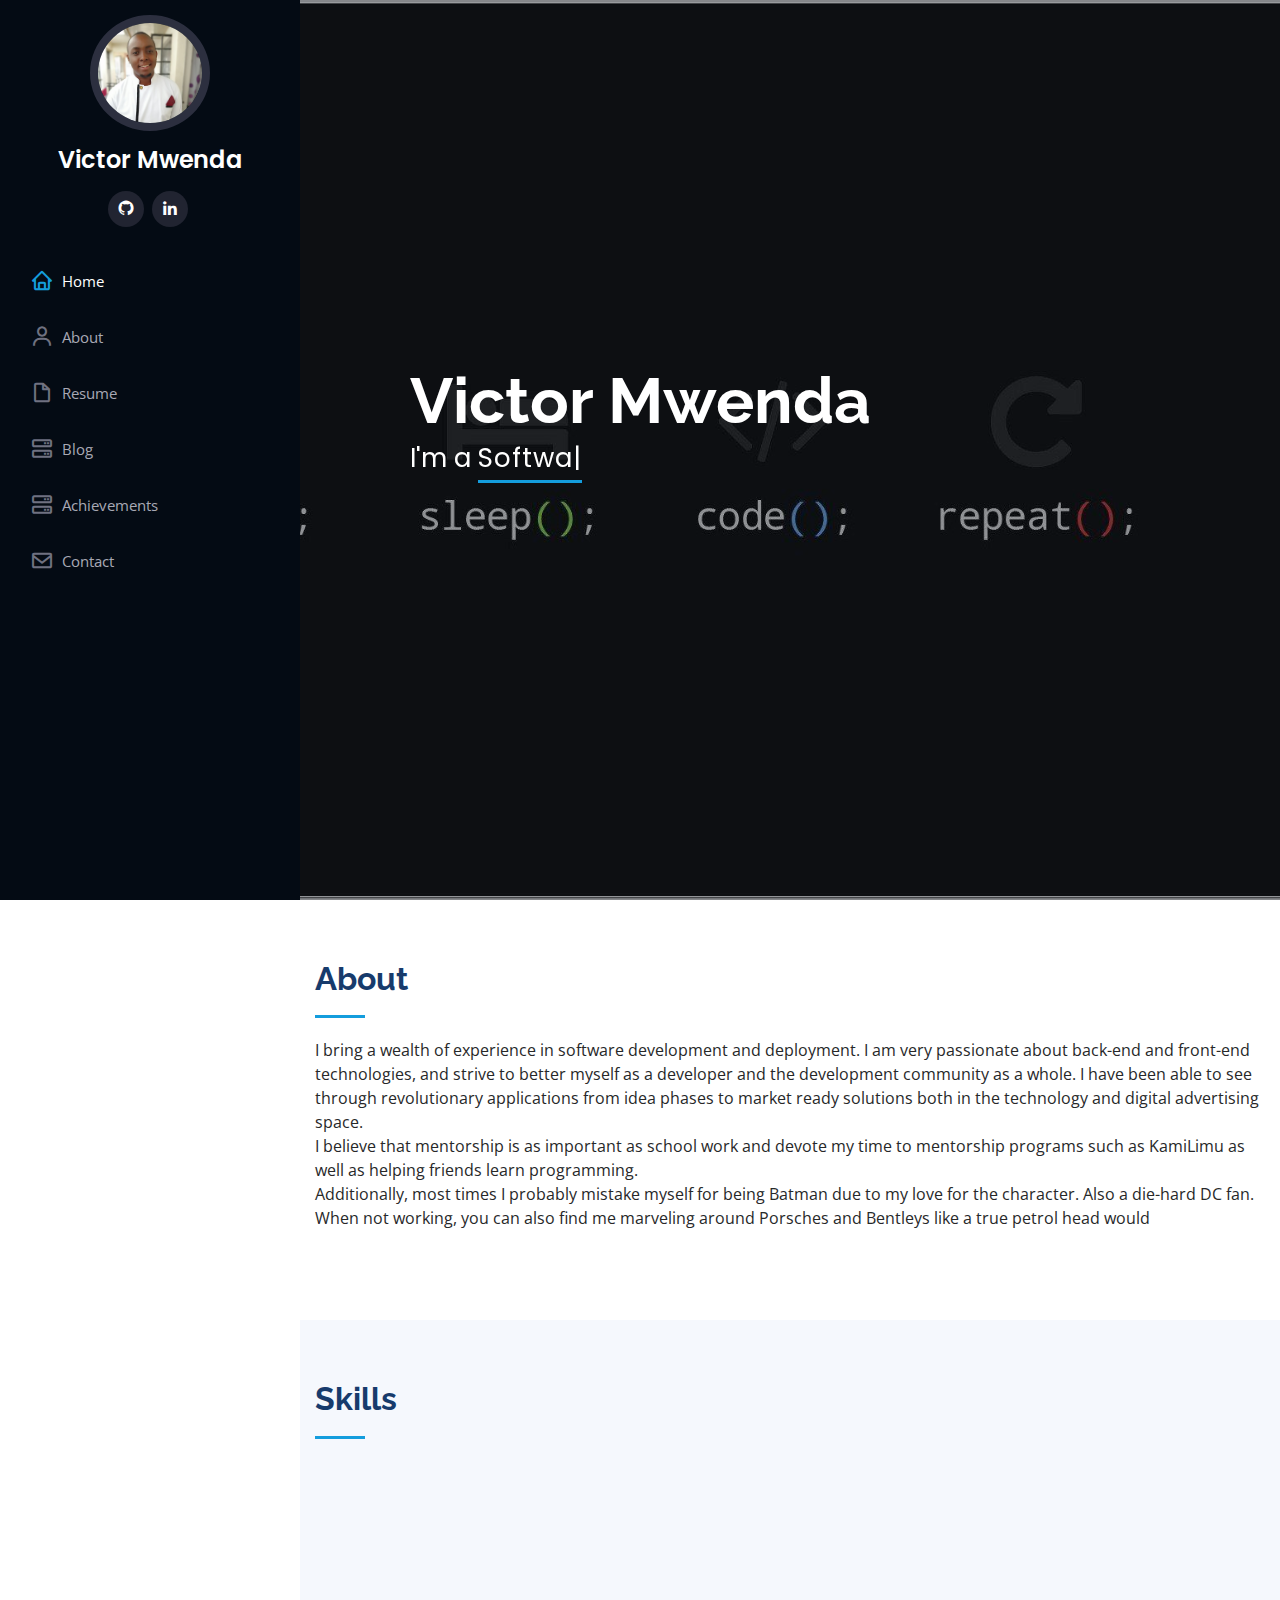
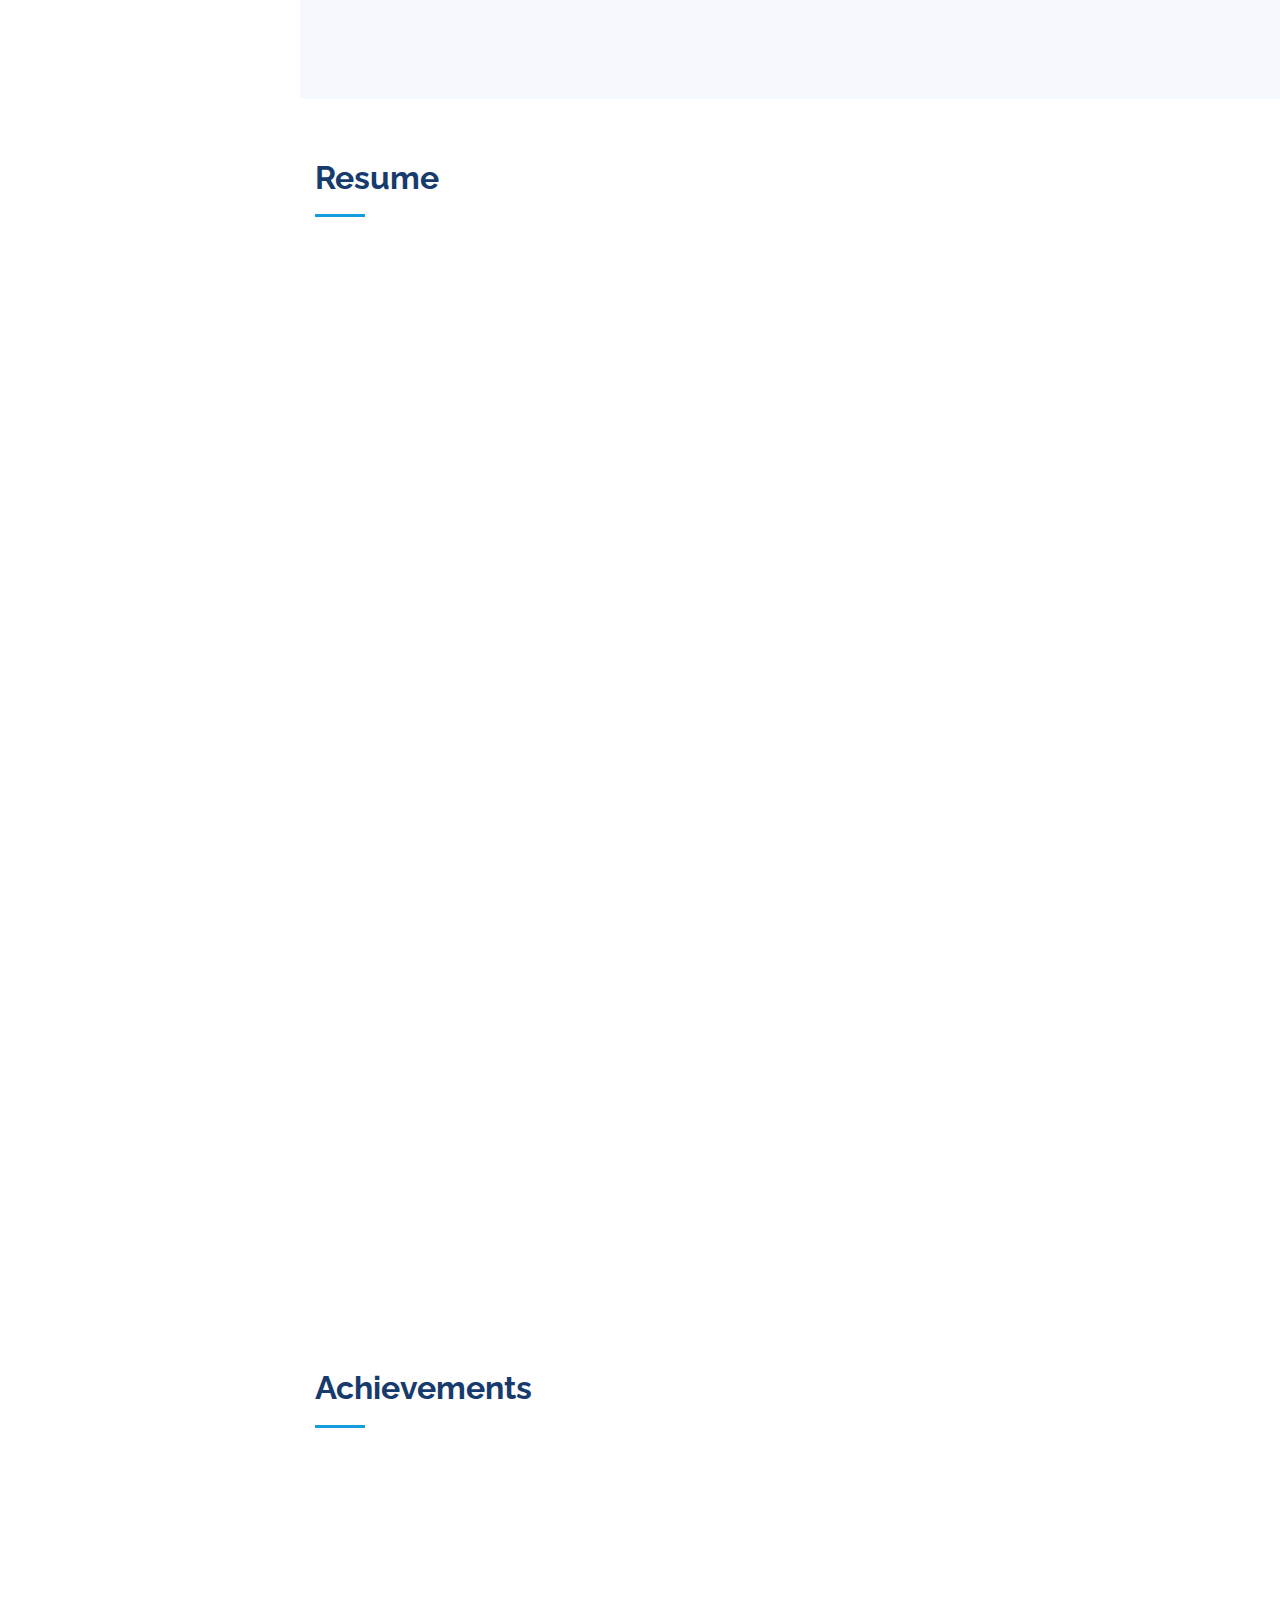
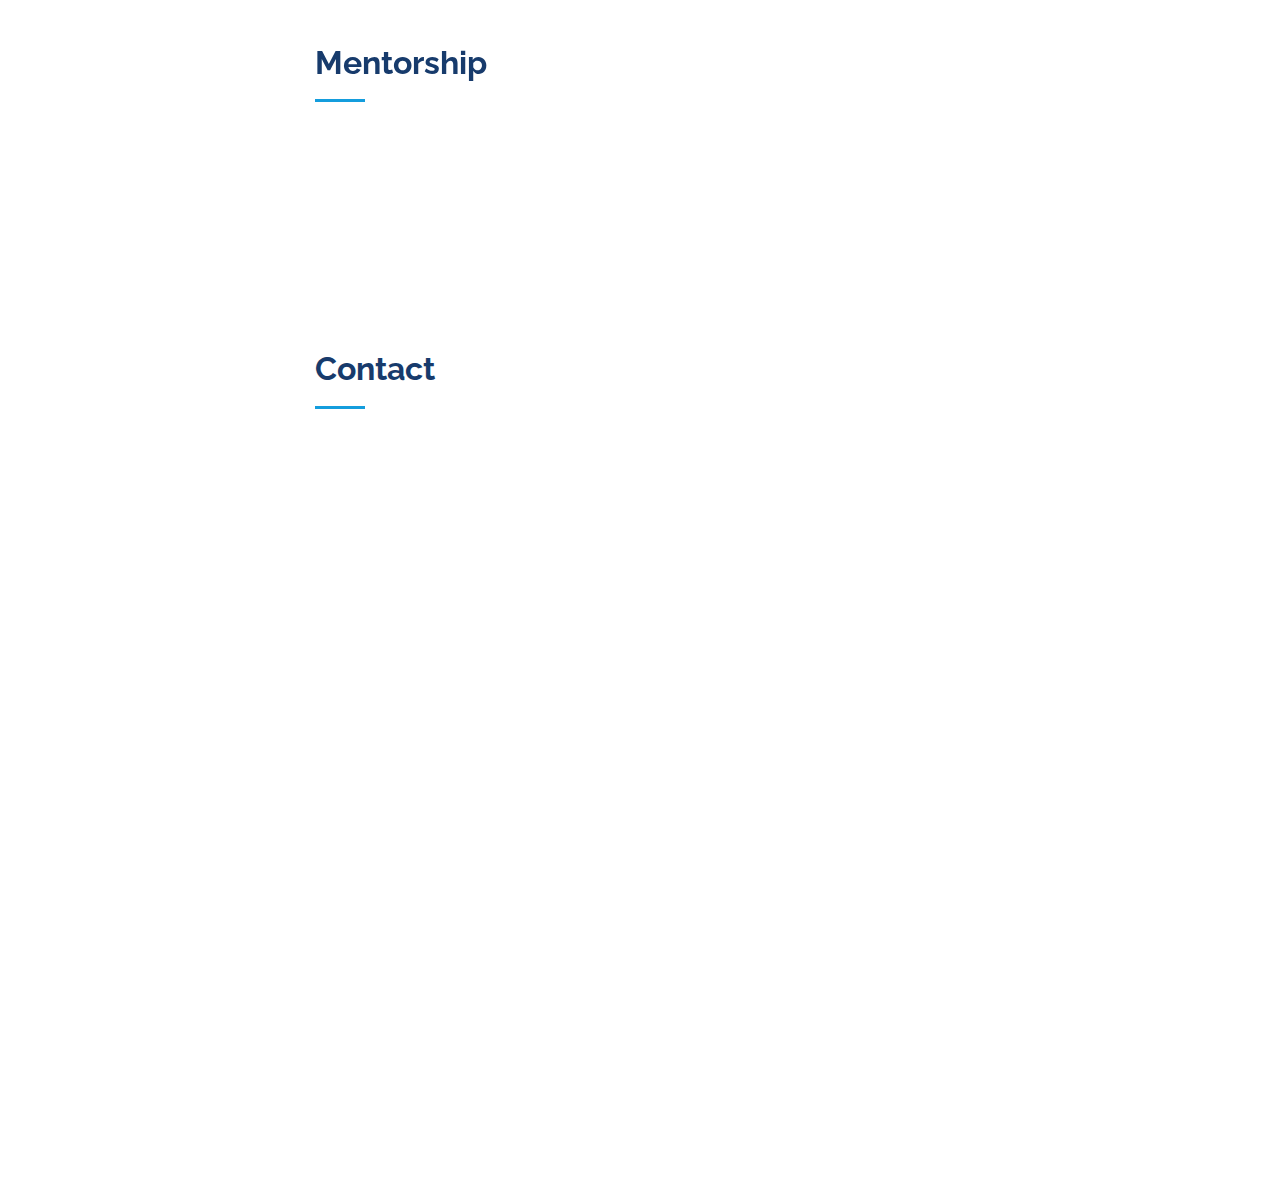
==== index.html @ e42cb27d "added blog url" ====
<!DOCTYPE html>
<html lang="en">

<head>
  <meta charset="utf-8">
  <meta content="width=device-width, initial-scale=1.0" name="viewport">

  <title>Victor Mwenda</title>
  <meta content="" name="description">
  <meta content="" name="keywords">

  <!-- Favicons -->
  <link href="assets/img/favicon.png" rel="icon">
  <link href="assets/img/apple-touch-icon.png" rel="apple-touch-icon">

  <!-- Google Fonts -->
  <link href="https://fonts.googleapis.com/css?family=Open+Sans:300,300i,400,400i,600,600i,700,700i|Raleway:300,300i,400,400i,500,500i,600,600i,700,700i|Poppins:300,300i,400,400i,500,500i,600,600i,700,700i" rel="stylesheet">

  <!-- Vendor CSS Files -->
  <link href="assets/vendor/bootstrap/css/bootstrap.min.css" rel="stylesheet">
  <link href="assets/vendor/icofont/icofont.min.css" rel="stylesheet">
  <link href="assets/vendor/boxicons/css/boxicons.min.css" rel="stylesheet">
  <link href="assets/vendor/venobox/venobox.css" rel="stylesheet">
  <link href="assets/vendor/owl.carousel/assets/owl.carousel.min.css" rel="stylesheet">
  <link href="assets/vendor/aos/aos.css" rel="stylesheet">

  <!-- Template Main CSS File -->
  <link href="assets/css/style.css" rel="stylesheet">

  <!-- =======================================================
  * Template Name: iPortfolio - v1.4.1
  * Template URL: https://bootstrapmade.com/iportfolio-bootstrap-portfolio-websites-template/
  * Author: BootstrapMade.com
  * License: https://bootstrapmade.com/license/
  ======================================================== -->
</head>

<body>

  <!-- ======= Mobile nav toggle button ======= -->
  <button type="button" class="mobile-nav-toggle d-xl-none"><i class="icofont-navigation-menu"></i></button>

  <!-- ======= Header ======= -->
  <header id="header">
    <div class="d-flex flex-column">

      <div class="profile">
        <img src="assets/img/vic.jpg" alt="" class="img-fluid rounded-circle">
        <h1 class="text-light"><a href="index.html">Victor Mwenda</a></h1>
        <div class="social-links mt-3 text-center">
<!--          <a href="#" class="twitter"><i class="bx bxl-twitter"></i></a>-->
<!--          <a href="#" class="facebook"><i class="bx bxl-facebook"></i></a>-->
<!--          <a href="#" class="instagram"><i class="bx bxl-instagram"></i></a>-->
          <a href="https://github.com/victorkiambi-zz/" class="github"><i class="bx bxl-github"></i></a>
          <a href="https://www.linkedin.com/in/victor-mwenda/" class="linkedin"><i class="bx bxl-linkedin"></i></a>
        </div>
      </div>

      <nav class="nav-menu">
        <ul>
          <li class="active"><a href="index.html"><i class="bx bx-home"></i> <span>Home</span></a></li>
          <li><a href="#about"><i class="bx bx-user"></i> <span>About</span></a></li>
          <li><a href="#resume"><i class="bx bx-file-blank"></i> <span>Resume</span></a></li>
<!--          <li><a href="#portfolio"><i class="bx bx-book-content"></i> Portfolio</a></li>-->
          <li><a href="https://jolly-leavitt-71c4ae.netlify.app"><i class="bx bx-server"></i> Blog</a></li>
          <li><a href="#services"><i class="bx bx-server"></i> Achievements</a></li>
          <li><a href="#contact"><i class="bx bx-envelope"></i> Contact</a></li>

        </ul>
      </nav><!-- .nav-menu -->
      <button type="button" class="mobile-nav-toggle d-xl-none"><i class="icofont-navigation-menu"></i></button>

    </div>
  </header><!-- End Header -->

  <!-- ======= Hero Section ======= -->
  <section id="hero" class="d-flex flex-column justify-content-center align-items-center">
    <div class="hero-container" data-aos="fade-in">
      <h1>Victor Mwenda</h1>
      <p>I'm a <span class="typed" data-typed-items="Software Developer, Software Engineer, Technical Lead"></span></p>
    </div>
  </section><!-- End Hero -->

  <main id="main">

    <!-- ======= About Section ======= -->
    <section id="about" class="about">
      <div class="container">

        <div class="section-title">
          <h2>About</h2>
          <p> I bring a wealth of experience in software development and deployment. I am very passionate about back-end and front-end technologies, and strive to better myself as a developer and the development community as a whole. I have been able to see through revolutionary applications from idea phases to market ready solutions both in the technology and digital advertising space.
          </p>
          <p>
            I believe that mentorship is as important as school work and devote my time to mentorship programs such as KamiLimu as well as helping friends learn programming.
          </p>
          <p>
            Additionally, most times I probably mistake myself for being Batman due to my love for the character. Also a die-hard DC fan. When not working, you can also find me marveling around Porsches and Bentleys like a true petrol head would
          </p>
        </div>

<!--        <div class="row">-->
<!--          <div class="col-lg-4" data-aos="fade-right">-->
<!--            <img src="assets/img/me.jpg" class="img-fluid" alt="">-->
<!--          </div>-->
<!--          <div class="col-lg-8 pt-4 pt-lg-0 content" data-aos="fade-left">-->
<!--            <h3>Software Developer.</h3>-->
<!--&lt;!&ndash;            <p class="font-italic">&ndash;&gt;-->
<!--&lt;!&ndash;              Lorem ipsum dolor sit amet, consectetur adipiscing elit, sed do eiusmod tempor incididunt ut labore et dolore&ndash;&gt;-->
<!--&lt;!&ndash;              magna aliqua.&ndash;&gt;-->
<!--&lt;!&ndash;            </p>&ndash;&gt;-->
<!--            <div class="row">-->
<!--              <div class="col-lg-6">-->
<!--                <ul>-->
<!--&lt;!&ndash;                  <li><i class="icofont-rounded-right"></i> <strong>Birthday:</strong> 1 May 1995</li>&ndash;&gt;-->
<!--&lt;!&ndash;                  <li><i class="icofont-rounded-right"></i> <strong>Website:</strong> www.example.com</li>&ndash;&gt;-->
<!--&lt;!&ndash;                  <li><i class="icofont-rounded-right"></i> <strong>Phone:</strong> +123 456 7890</li>&ndash;&gt;-->
<!--                  <li><i class="icofont-rounded-right"></i> <strong>City:</strong> City : Nairobi, Kenya</li>-->
<!--                </ul>-->
<!--              </div>-->
<!--              <div class="col-lg-6">-->
<!--                <ul>-->
<!--&lt;!&ndash;                  <li><i class="icofont-rounded-right"></i> <strong>Age:</strong> 30</li>&ndash;&gt;-->
<!--&lt;!&ndash;                  <li><i class="icofont-rounded-right"></i> <strong>Degree:</strong> Master</li>&ndash;&gt;-->
<!--                  <li><i class="icofont-rounded-right"></i> <strong>Email:</strong> kiambi15@gmail.com</li>-->
<!--&lt;!&ndash;                  <li><i class="icofont-rounded-right"></i> <strong>Freelance:</strong> Available</li>&ndash;&gt;-->
<!--                </ul>-->
<!--              </div>-->
<!--            </div>-->
<!--            <p>-->
<!--              I believe that mentorship is as important as school work and devote my time to mentorship programs such as KamiLimu as well as helping friends learn programming. <p>-->

<!--            <p>-->
<!--              Additionally, most times I probably mistake myself for being Batman due to my love for the character. Also a die-hard DC fan. When not working, you can also find me marveling around Porsches and Bentleys like a true petrol head would.-->
<!--            </p>-->
<!--          </div>-->
<!--        </div>-->

      </div>
    </section><!-- End About Section -->

    <!-- ======= Facts Section ======= -->
<!--    <section id="facts" class="facts">-->
<!--      <div class="container">-->

<!--        <div class="section-title">-->
<!--          <h2>Facts</h2>-->
<!--          <p>Magnam dolores commodi suscipit. Necessitatibus eius consequatur ex aliquid fuga eum quidem. Sit sint consectetur velit. Quisquam quos quisquam cupiditate. Et nemo qui impedit suscipit alias ea. Quia fugiat sit in iste officiis commodi quidem hic quas.</p>-->
<!--        </div>-->

<!--        <div class="row no-gutters">-->

<!--          <div class="col-lg-3 col-md-6 d-md-flex align-items-md-stretch" data-aos="fade-up">-->
<!--            <div class="count-box">-->
<!--              <i class="icofont-simple-smile"></i>-->
<!--              <span data-toggle="counter-up">232</span>-->
<!--              <p><strong>Happy Clients</strong> consequuntur quae</p>-->
<!--            </div>-->
<!--          </div>-->

<!--          <div class="col-lg-3 col-md-6 d-md-flex align-items-md-stretch" data-aos="fade-up" data-aos-delay="100">-->
<!--            <div class="count-box">-->
<!--              <i class="icofont-document-folder"></i>-->
<!--              <span data-toggle="counter-up">521</span>-->
<!--              <p><strong>Projects</strong> adipisci atque cum quia aut</p>-->
<!--            </div>-->
<!--          </div>-->

<!--          <div class="col-lg-3 col-md-6 d-md-flex align-items-md-stretch" data-aos="fade-up" data-aos-delay="200">-->
<!--            <div class="count-box">-->
<!--              <i class="icofont-live-support"></i>-->
<!--              <span data-toggle="counter-up">1,463</span>-->
<!--              <p><strong>Hours Of Support</strong> aut commodi quaerat</p>-->
<!--            </div>-->
<!--          </div>-->

<!--          <div class="col-lg-3 col-md-6 d-md-flex align-items-md-stretch" data-aos="fade-up" data-aos-delay="300">-->
<!--            <div class="count-box">-->
<!--              <i class="icofont-users-alt-5"></i>-->
<!--              <span data-toggle="counter-up">15</span>-->
<!--              <p><strong>Hard Workers</strong> rerum asperiores dolor</p>-->
<!--            </div>-->
<!--          </div>-->

<!--        </div>-->

<!--      </div>-->
<!--    </section>&lt;!&ndash; End Facts Section &ndash;&gt;-->

    <!-- ======= Skills Section ======= -->
    <section id="skills" class="skills section-bg">
      <div class="container">

        <div class="section-title">
          <h2>Skills</h2>
<!--          <p>Magnam dolores commodi suscipit. Necessitatibus eius consequatur ex aliquid fuga eum quidem. Sit sint consectetur velit. Quisquam quos quisquam cupiditate. Et nemo qui impedit suscipit alias ea. Quia fugiat sit in iste officiis commodi quidem hic quas.</p>-->
        </div>

        <div class="row skills-content">

          <div class="col-lg-6" data-aos="fade-up">

            <div class="progress">
              <span class="skill">Laravel
<!--                <i class="val">90%</i>-->
              </span>
              <div class="progress-bar-wrap">
                <div class="progress-bar" role="progressbar" aria-valuenow="80" aria-valuemin="0" aria-valuemax="80"></div>
              </div>
            </div>

            <div class="progress">
              <span class="skill">React
<!--                <i class="val">90%</i>-->
              </span>
              <div class="progress-bar-wrap">
                <div class="progress-bar" role="progressbar" aria-valuenow="80" aria-valuemin="0" aria-valuemax="100"></div>
              </div>
            </div>

            <div class="progress">
              <span class="skill">Docker
<!--                <i class="val">75%</i>-->
              </span>
              <div class="progress-bar-wrap">
                <div class="progress-bar" role="progressbar" aria-valuenow="75" aria-valuemin="0" aria-valuemax="100"></div>
              </div>
            </div>

          </div>

          <div class="col-lg-6" data-aos="fade-up" data-aos-delay="100">

            <div class="progress">
              <span class="skill">PHP
<!--                <i class="val">80%</i>-->
              </span>
              <div class="progress-bar-wrap">
                <div class="progress-bar" role="progressbar" aria-valuenow="80" aria-valuemin="0" aria-valuemax="100"></div>
              </div>
            </div>

            <div class="progress">
              <span class="skill">Java
<!--                <i class="val">80%</i>-->
              </span>
              <div class="progress-bar-wrap">
                <div class="progress-bar" role="progressbar" aria-valuenow="70" aria-valuemin="0" aria-valuemax="100"></div>
              </div>
            </div>

            <div class="progress">
              <span class="skill">AWS
<!--                <i class="val">55%</i>-->
              </span>
              <div class="progress-bar-wrap">
                <div class="progress-bar" role="progressbar" aria-valuenow="55" aria-valuemin="0" aria-valuemax="100"></div>
              </div>
            </div>

          </div>

        </div>

      </div>
    </section><!-- End Skills Section -->

    <!-- ======= Resume Section ======= -->
    <section id="resume" class="resume">
      <div class="container">

        <div class="section-title">
          <h2>Resume</h2>
<!--          <p>Magnam dolores commodi suscipit. Necessitatibus eius consequatur ex aliquid fuga eum quidem. Sit sint consectetur velit. Quisquam quos quisquam cupiditate. Et nemo qui impedit suscipit alias ea. Quia fugiat sit in iste officiis commodi quidem hic quas.</p>-->
        </div>

        <div class="row">
          <div class="col-lg-6" data-aos="fade-up">
            <h3 class="resume-title">Education</h3>
            <div class="resume-item pb-0">
              <h4>Bachelor's Degree</h4>
              <h5>2014 - present</h5>
              <p><em>Kenyatta University, Nariobi, Kenya</em></p>
<!--              <p>Qui deserunt veniam. Et sed aliquam labore tempore sed quisquam iusto autem sit. Ea vero voluptatum qui ut dignissimos deleniti nerada porti sand markend</p>-->
            </div>
<!--            <div class="resume-item">-->
<!--              <h4>Bachelor of Fine Arts &amp; Graphic Design</h4>-->
<!--              <h5>2010 - 2014</h5>-->
<!--              <p><em>Rochester Institute of Technology, Rochester, NY</em></p>-->
<!--              <p>Quia nobis sequi est occaecati aut. Repudiandae et iusto quae reiciendis et quis Eius vel ratione eius unde vitae rerum voluptates asperiores voluptatem Earum molestiae consequatur neque etlon sader mart dila</p>-->

<!--            </div>-->

            <h3 class="resume-title">Professional Experience</h3>
            <div class="resume-item">
              <h4>Technical Lead</h4>
              <h5>Aug 2020 - Present</h5>
              <p><em>Smartcodes, Dar-es-Salaam, Tanzania</em></p>
              <ul>
                <li>Lead the design, development, and implementation of both internal and external(clients) applications</li>
                <li>Delegated tasks to the development team and provided counsel on all aspects of the projects. </li>
                <li>Liaised with team members, management, and clients to ensure projects are completed succesfully.</li>
                <li>Revamped coding practices and approaches within the development team.</li>
                <li>Conducted interview processes as well as mentoring graduate trainees as they graduated to full time Junior Developers</li>
              </ul>
<!--              <p>Qui deserunt veniam. Et sed aliquam labore tempore sed quisquam iusto autem sit. Ea vero voluptatum qui ut dignissimos deleniti nerada porti sand markend</p>-->
            </div>
            <div class="resume-item">
              <h4>Senior Software Developer</h4>
              <h5>Nov 2019 - July 2019</h5>
              <p><em>PixelEdge, Northamton, Massachussets, United States</em></p>
              <ul>
                <li>Collaborated in the design and development of the Pixeledge multi-tenancy administration dashboard.
                </li>
                <li>Assisted in development of custom API integrations for client integrations with our systems.
                </li>
                <li>Reviewed software requirements and prepared test scenarios and test procedures.
                </li>
              </ul>
            </div>
          </div>
          <div class="col-lg-6" data-aos="fade-up" data-aos-delay="100">
            <h3 class="resume-title">Professional Experience</h3>
            <div class="resume-item">
              <h4>Senior Software Developer</h4>
              <h5>Jan 2019 - Nov 2019</h5>
              <p><em>MobiGlobe Limited, Nairobi, Kenya </em></p>
              <ul>
                <li>Lead in the design, development, and mplementation of the real-time advertising system for digital marketing,
                  first locally developed in Kenya. </li>
                <li>Collaborated and assisted in working through the documentation and setting up the infrastructure using open source platforms. </li>
                <li>Implemented a microservice architecture with docker and setup kubernetes servers for scale. </li>
                <li>Assisted in the design and development of Mediapal Demand side platform and integrations with SSPs.</li>
              </ul>
            </div>
            <div class="resume-item">
              <h4>Software Developer </h4>
              <h5>Oct 2018 - Dec 2018</h5>
              <p><em>Nano Digital, Nairobi, Kenya</em></p>
              <ul>
                <li>Developed, designed and tested our USSD application which currently has over 2000 subscribers.</li>
                <li>Assisted in setting up the web platform for seamless user experience and navigation for users coming from the USSD platform.</li>
                <li>Responsible for API integrations, most notably integrating with M-Pesa API's to enhance user experience when paying for the company's services.
                </li>
              </ul>
            </div>
          </div>
        </div>

      </div>
    </section><!-- End Resume Section -->

    <!-- ======= Portfolio Section ======= -->
<!--    <section id="portfolio" class="portfolio section-bg">-->
<!--      <div class="container">-->

<!--        <div class="section-title">-->
<!--          <h2>Portfolio</h2>-->
<!--          <p>Magnam dolores commodi suscipit. Necessitatibus eius consequatur ex aliquid fuga eum quidem. Sit sint consectetur velit. Quisquam quos quisquam cupiditate. Et nemo qui impedit suscipit alias ea. Quia fugiat sit in iste officiis commodi quidem hic quas.</p>-->
<!--        </div>-->

<!--        <div class="row" data-aos="fade-up">-->
<!--          <div class="col-lg-12 d-flex justify-content-center">-->
<!--            <ul id="portfolio-flters">-->
<!--              <li data-filter="*" class="filter-active">All</li>-->
<!--              <li data-filter=".filter-app">App</li>-->
<!--              <li data-filter=".filter-card">Card</li>-->
<!--              <li data-filter=".filter-web">Web</li>-->
<!--            </ul>-->
<!--          </div>-->
<!--        </div>-->

<!--        <div class="row portfolio-container" data-aos="fade-up" data-aos-delay="100">-->

<!--          <div class="col-lg-4 col-md-6 portfolio-item filter-app">-->
<!--            <div class="portfolio-wrap">-->
<!--              <img src="assets/img/portfolio/portfolio-1.jpg" class="img-fluid" alt="">-->
<!--              <div class="portfolio-links">-->
<!--                <a href="assets/img/portfolio/portfolio-1.jpg" data-gall="portfolioGallery" class="venobox" title="App 1"><i class="bx bx-plus"></i></a>-->
<!--                <a href="portfolio-details.html" title="More Details"><i class="bx bx-link"></i></a>-->
<!--              </div>-->
<!--            </div>-->
<!--          </div>-->

<!--          <div class="col-lg-4 col-md-6 portfolio-item filter-web">-->
<!--            <div class="portfolio-wrap">-->
<!--              <img src="assets/img/portfolio/portfolio-2.jpg" class="img-fluid" alt="">-->
<!--              <div class="portfolio-links">-->
<!--                <a href="assets/img/portfolio/portfolio-2.jpg" data-gall="portfolioGallery" class="venobox" title="Web 3"><i class="bx bx-plus"></i></a>-->
<!--                <a href="portfolio-details.html" title="More Details"><i class="bx bx-link"></i></a>-->
<!--              </div>-->
<!--            </div>-->
<!--          </div>-->

<!--          <div class="col-lg-4 col-md-6 portfolio-item filter-app">-->
<!--            <div class="portfolio-wrap">-->
<!--              <img src="assets/img/portfolio/portfolio-3.jpg" class="img-fluid" alt="">-->
<!--              <div class="portfolio-links">-->
<!--                <a href="assets/img/portfolio/portfolio-3.jpg" data-gall="portfolioGallery" class="venobox" title="App 2"><i class="bx bx-plus"></i></a>-->
<!--                <a href="portfolio-details.html" title="More Details"><i class="bx bx-link"></i></a>-->
<!--              </div>-->
<!--            </div>-->
<!--          </div>-->

<!--          <div class="col-lg-4 col-md-6 portfolio-item filter-card">-->
<!--            <div class="portfolio-wrap">-->
<!--              <img src="assets/img/portfolio/portfolio-4.jpg" class="img-fluid" alt="">-->
<!--              <div class="portfolio-links">-->
<!--                <a href="assets/img/portfolio/portfolio-4.jpg" data-gall="portfolioGallery" class="venobox" title="Card 2"><i class="bx bx-plus"></i></a>-->
<!--                <a href="portfolio-details.html" title="More Details"><i class="bx bx-link"></i></a>-->
<!--              </div>-->
<!--            </div>-->
<!--          </div>-->

<!--          <div class="col-lg-4 col-md-6 portfolio-item filter-web">-->
<!--            <div class="portfolio-wrap">-->
<!--              <img src="assets/img/portfolio/portfolio-5.jpg" class="img-fluid" alt="">-->
<!--              <div class="portfolio-links">-->
<!--                <a href="assets/img/portfolio/portfolio-5.jpg" data-gall="portfolioGallery" class="venobox" title="Web 2"><i class="bx bx-plus"></i></a>-->
<!--                <a href="portfolio-details.html" title="More Details"><i class="bx bx-link"></i></a>-->
<!--              </div>-->
<!--            </div>-->
<!--          </div>-->

<!--          <div class="col-lg-4 col-md-6 portfolio-item filter-app">-->
<!--            <div class="portfolio-wrap">-->
<!--              <img src="assets/img/portfolio/portfolio-6.jpg" class="img-fluid" alt="">-->
<!--              <div class="portfolio-links">-->
<!--                <a href="assets/img/portfolio/portfolio-6.jpg" data-gall="portfolioGallery" class="venobox" title="App 3"><i class="bx bx-plus"></i></a>-->
<!--                <a href="portfolio-details.html" title="More Details"><i class="bx bx-link"></i></a>-->
<!--              </div>-->
<!--            </div>-->
<!--          </div>-->

<!--          <div class="col-lg-4 col-md-6 portfolio-item filter-card">-->
<!--            <div class="portfolio-wrap">-->
<!--              <img src="assets/img/portfolio/portfolio-7.jpg" class="img-fluid" alt="">-->
<!--              <div class="portfolio-links">-->
<!--                <a href="assets/img/portfolio/portfolio-7.jpg" data-gall="portfolioGallery" class="venobox" title="Card 1"><i class="bx bx-plus"></i></a>-->
<!--                <a href="portfolio-details.html" title="More Details"><i class="bx bx-link"></i></a>-->
<!--              </div>-->
<!--            </div>-->
<!--          </div>-->

<!--          <div class="col-lg-4 col-md-6 portfolio-item filter-card">-->
<!--            <div class="portfolio-wrap">-->
<!--              <img src="assets/img/portfolio/portfolio-8.jpg" class="img-fluid" alt="">-->
<!--              <div class="portfolio-links">-->
<!--                <a href="assets/img/portfolio/portfolio-8.jpg" data-gall="portfolioGallery" class="venobox" title="Card 3"><i class="bx bx-plus"></i></a>-->
<!--                <a href="portfolio-details.html" title="More Details"><i class="bx bx-link"></i></a>-->
<!--              </div>-->
<!--            </div>-->
<!--          </div>-->

<!--          <div class="col-lg-4 col-md-6 portfolio-item filter-web">-->
<!--            <div class="portfolio-wrap">-->
<!--              <img src="assets/img/portfolio/portfolio-9.jpg" class="img-fluid" alt="">-->
<!--              <div class="portfolio-links">-->
<!--                <a href="assets/img/portfolio/portfolio-9.jpg" data-gall="portfolioGallery" class="venobox" title="Web 3"><i class="bx bx-plus"></i></a>-->
<!--                <a href="portfolio-details.html" title="More Details"><i class="bx bx-link"></i></a>-->
<!--              </div>-->
<!--            </div>-->
<!--          </div>-->

<!--        </div>-->

<!--      </div>-->
<!--    </section>&lt;!&ndash; End Portfolio Section &ndash;&gt;-->

    <!-- ======= Services Section ======= -->
    <section id="services" class="services">
      <div class="container">

        <div class="section-title">
          <h2>Achievements</h2>
<!--          <p>Magnam dolores commodi suscipit. Necessitatibus eius consequatur ex aliquid fuga eum quidem. Sit sint consectetur velit. Quisquam quos quisquam cupiditate. Et nemo qui impedit suscipit alias ea. Quia fugiat sit in iste officiis commodi quidem hic quas.</p>-->
        </div>

        <div class="row">
          <div class="col-lg-4 col-md-6 icon-box" data-aos="fade-up">
            <div class="icon"><i class="icofont-computer"></i></div>
            <h4 class="title"><a href="https://kamilimu.org">KamiLimu Mentee</a></h4>
            <p class="description">Accepted into KamiLimu Mentorship Program </p>
          </div>
          <div class="col-lg-4 col-md-6 icon-box" data-aos="fade-up" data-aos-delay="100">
            <div class="icon"><i class="icofont-brand-google"></i></div>
            <h4 class="title"><a href="#">Google Africa Scholarship</a></h4>
            <p class="description">Google's scholarship for learning how to build Android Applications </p>
          </div>
          <div class="col-lg-4 col-md-6 icon-box" data-aos="fade-up" data-aos-delay="200">
            <div class="icon"><i class="icofont-brand-ibm"></i></div>
            <h4 class="title"><a href="">IBM Mobile Application Developer</a></h4>
            <p class="description">IBM Award for Mastering mobile applications</p>
          </div>
        </div>

        <div class="section-title">
          <h2>Mentorship</h2>
          <div class="row">
          <div class="col-lg-4 col-md-6 icon-box" data-aos="fade-up" data-aos-delay="300">
            <div class="icon"><i class="icofont-group-students"></i></div>
            <h4 class="title"><a href="">KamiLimu Peer Mentor</a></h4>
<!--            <p class="description">Excepteur sint occaecat cupidatat non proident, sunt in culpa qui officia deserunt mollit anim id est laborum</p>-->
          </div>
          <div class="col-lg-4 col-md-6 icon-box" data-aos="fade-up" data-aos-delay="400">
            <div class="icon"><i class="icofont-man-in-glasses"></i></div>
            <h4 class="title"><a href="">KamiLimu Professional Mentor</a></h4>
<!--            <p class="description">At vero eos et accusamus et iusto odio dignissimos ducimus qui blanditiis praesentium voluptatum deleniti atque</p>-->
          </div>
<!--          <div class="col-lg-4 col-md-6 icon-box" data-aos="fade-up" data-aos-delay="500">-->
<!--            <div class="icon"><i class="icofont-tasks-alt"></i></div>-->
<!--            <h4 class="title"><a href="">Eiusmod Tempor</a></h4>-->
<!--            <p class="description">Et harum quidem rerum facilis est et expedita distinctio. Nam libero tempore, cum soluta nobis est eligendi</p>-->
<!--          </div>-->
          </div>
        </div>

      </div>
    </section><!-- End Services Section -->

    <!-- ======= Testimonials Section ======= -->
<!--    <section id="testimonials" class="testimonials section-bg">-->
<!--      <div class="container">-->

<!--        <div class="section-title">-->
<!--          <h2>Testimonials</h2>-->
<!--          <p>Magnam dolores commodi suscipit. Necessitatibus eius consequatur ex aliquid fuga eum quidem. Sit sint consectetur velit. Quisquam quos quisquam cupiditate. Et nemo qui impedit suscipit alias ea. Quia fugiat sit in iste officiis commodi quidem hic quas.</p>-->
<!--        </div>-->

<!--        <div class="owl-carousel testimonials-carousel">-->

<!--          <div class="testimonial-item" data-aos="fade-up">-->
<!--            <p>-->
<!--              <i class="bx bxs-quote-alt-left quote-icon-left"></i>-->
<!--              Proin iaculis purus consequat sem cure digni ssim donec porttitora entum suscipit rhoncus. Accusantium quam, ultricies eget id, aliquam eget nibh et. Maecen aliquam, risus at semper.-->
<!--              <i class="bx bxs-quote-alt-right quote-icon-right"></i>-->
<!--            </p>-->
<!--            <img src="assets/img/testimonials/testimonials-1.jpg" class="testimonial-img" alt="">-->
<!--            <h3>Saul Goodman</h3>-->
<!--            <h4>Ceo &amp; Founder</h4>-->
<!--          </div>-->

<!--          <div class="testimonial-item" data-aos="fade-up" data-aos-delay="100">-->
<!--            <p>-->
<!--              <i class="bx bxs-quote-alt-left quote-icon-left"></i>-->
<!--              Export tempor illum tamen malis malis eram quae irure esse labore quem cillum quid cillum eram malis quorum velit fore eram velit sunt aliqua noster fugiat irure amet legam anim culpa.-->
<!--              <i class="bx bxs-quote-alt-right quote-icon-right"></i>-->
<!--            </p>-->
<!--            <img src="assets/img/testimonials/testimonials-2.jpg" class="testimonial-img" alt="">-->
<!--            <h3>Sara Wilsson</h3>-->
<!--            <h4>Designer</h4>-->
<!--          </div>-->

<!--          <div class="testimonial-item" data-aos="fade-up" data-aos-delay="200">-->
<!--            <p>-->
<!--              <i class="bx bxs-quote-alt-left quote-icon-left"></i>-->
<!--              Enim nisi quem export duis labore cillum quae magna enim sint quorum nulla quem veniam duis minim tempor labore quem eram duis noster aute amet eram fore quis sint minim.-->
<!--              <i class="bx bxs-quote-alt-right quote-icon-right"></i>-->
<!--            </p>-->
<!--            <img src="assets/img/testimonials/testimonials-3.jpg" class="testimonial-img" alt="">-->
<!--            <h3>Jena Karlis</h3>-->
<!--            <h4>Store Owner</h4>-->
<!--          </div>-->

<!--          <div class="testimonial-item" data-aos="fade-up" data-aos-delay="300">-->
<!--            <p>-->
<!--              <i class="bx bxs-quote-alt-left quote-icon-left"></i>-->
<!--              Fugiat enim eram quae cillum dolore dolor amet nulla culpa multos export minim fugiat minim velit minim dolor enim duis veniam ipsum anim magna sunt elit fore quem dolore labore illum veniam.-->
<!--              <i class="bx bxs-quote-alt-right quote-icon-right"></i>-->
<!--            </p>-->
<!--            <img src="assets/img/testimonials/testimonials-4.jpg" class="testimonial-img" alt="">-->
<!--            <h3>Matt Brandon</h3>-->
<!--            <h4>Freelancer</h4>-->
<!--          </div>-->

<!--          <div class="testimonial-item" data-aos="fade-up" data-aos-delay="400">-->
<!--            <p>-->
<!--              <i class="bx bxs-quote-alt-left quote-icon-left"></i>-->
<!--              Quis quorum aliqua sint quem legam fore sunt eram irure aliqua veniam tempor noster veniam enim culpa labore duis sunt culpa nulla illum cillum fugiat legam esse veniam culpa fore nisi cillum quid.-->
<!--              <i class="bx bxs-quote-alt-right quote-icon-right"></i>-->
<!--            </p>-->
<!--            <img src="assets/img/testimonials/testimonials-5.jpg" class="testimonial-img" alt="">-->
<!--            <h3>John Larson</h3>-->
<!--            <h4>Entrepreneur</h4>-->
<!--          </div>-->

<!--        </div>-->

<!--      </div>-->
<!--    </section>&lt;!&ndash; End Testimonials Section &ndash;&gt;-->

    <!-- ======= Contact Section ======= -->
    <section id="contact" class="contact">
      <div class="container">

        <div class="section-title">
          <h2>Contact</h2>
<!--          <p>Magnam dolores commodi suscipit. Necessitatibus eius consequatur ex aliquid fuga eum quidem. Sit sint consectetur velit. Quisquam quos quisquam cupiditate. Et nemo qui impedit suscipit alias ea. Quia fugiat sit in iste officiis commodi quidem hic quas.</p>-->
        </div>

        <div class="row" data-aos="fade-in">

          <div class="col-lg-5 d-flex align-items-stretch">
            <div class="info">
              <div class="address">
                <i class="icofont-google-map"></i>
                <h4>Location:</h4>
                <p>Nairobi, Kenya</p>
              </div>

              <div class="email">
                <i class="icofont-envelope"></i>
                <h4>Email:</h4>
                <p>kiambi15@gmail.com</p>
              </div>

<!--              <div class="phone">-->
<!--                <i class="icofont-phone"></i>-->
<!--                <h4>Call:</h4>-->
<!--                <p>+1 5589 55488 55s</p>-->
<!--              </div>-->

<!--              <iframe src="https://www.google.com/maps/embed?pb=!1m14!1m8!1m3!1d12097.433213460943!2d-74.0062269!3d40.7101282!3m2!1i1024!2i768!4f13.1!3m3!1m2!1s0x0%3A0xb89d1fe6bc499443!2sDowntown+Conference+Center!5e0!3m2!1smk!2sbg!4v1539943755621" frameborder="0" style="border:0; width: 100%; height: 290px;" allowfullscreen></iframe>-->
            </div>

          </div>

          <div class="col-lg-7 mt-5 mt-lg-0 d-flex align-items-stretch">
            <form action="forms/contact.php" method="post" role="form" class="php-email-form">
              <div class="form-row">
                <div class="form-group col-md-6">
                  <label for="name">Your Name</label>
                  <input type="text" name="name" class="form-control" id="name" data-rule="minlen:4" data-msg="Please enter at least 4 chars" />
                  <div class="validate"></div>
                </div>
                <div class="form-group col-md-6">
                  <label for="name">Your Email</label>
                  <input type="email" class="form-control" name="email" id="email" data-rule="email" data-msg="Please enter a valid email" />
                  <div class="validate"></div>
                </div>
              </div>
              <div class="form-group">
                <label for="name">Subject</label>
                <input type="text" class="form-control" name="subject" id="subject" data-rule="minlen:4" data-msg="Please enter at least 8 chars of subject" />
                <div class="validate"></div>
              </div>
              <div class="form-group">
                <label for="name">Message</label>
                <textarea class="form-control" name="message" rows="10" data-rule="required" data-msg="Please write something for us"></textarea>
                <div class="validate"></div>
              </div>
              <div class="mb-3">
                <div class="loading">Loading</div>
                <div class="error-message"></div>
                <div class="sent-message">Your message has been sent. Thank you!</div>
              </div>
              <div class="text-center"><button type="submit">Send Message</button></div>
            </form>
          </div>

        </div>

      </div>
    </section><!-- End Contact Section -->

  </main><!-- End #main -->

  <!-- ======= Footer ======= -->
  <footer id="footer">
    <div class="container">
      <div class="copyright">
<!--        &copy; Copyright <strong><span>iPortfolio</span></strong>-->
      </div>

    </div>
  </footer><!-- End  Footer -->

  <a href="#" class="back-to-top"><i class="icofont-simple-up"></i></a>

  <!-- Vendor JS Files -->
  <script src="assets/vendor/jquery/jquery.min.js"></script>
  <script src="assets/vendor/bootstrap/js/bootstrap.bundle.min.js"></script>
  <script src="assets/vendor/jquery.easing/jquery.easing.min.js"></script>
  <script src="assets/vendor/php-email-form/validate.js"></script>
  <script src="assets/vendor/waypoints/jquery.waypoints.min.js"></script>
  <script src="assets/vendor/counterup/counterup.min.js"></script>
  <script src="assets/vendor/isotope-layout/isotope.pkgd.min.js"></script>
  <script src="assets/vendor/venobox/venobox.min.js"></script>
  <script src="assets/vendor/owl.carousel/owl.carousel.min.js"></script>
  <script src="assets/vendor/typed.js/typed.min.js"></script>
  <script src="assets/vendor/aos/aos.js"></script>

  <!-- Template Main JS File -->
  <script src="assets/js/main.js"></script>

</body>

</html>
---- assets/vendor/venobox/venobox.css ----
/* ------ venobox.css --------*/
.vbox-overlay *, .vbox-overlay *:before, .vbox-overlay *:after{
    -webkit-backface-visibility: hidden;
    -webkit-box-sizing:border-box;
    -moz-box-sizing:border-box;
    box-sizing:border-box;
}
.vbox-overlay * { 
    -webkit-backface-visibility: visible;
    backface-visibility: visible;
}
.vbox-overlay{
    display: -webkit-flex;
    display: flex;
    -webkit-flex-direction: column;
    flex-direction: column;
    -webkit-justify-content: center;
    justify-content: center;
    -webkit-align-items: center;
    align-items: center;
    position: fixed;
    left: 0;
    top: 0;
    bottom: 0;
    right: 0;
    z-index: 999999;
}

/* ----- navigation ----- */
.vbox-title{
    width: 100%;
    height: 40px;
    float: left;
    text-align: center;
    line-height: 28px;
    font-size: 12px;
    padding: 6px 50px;
    overflow: hidden;
    position: fixed;
    display: none;
    left: 0;
    z-index: 89;
}
.vbox-close{
    cursor: pointer;
    position: fixed;
    top: -1px;
    right: 0;
    width: 50px;
    height: 40px;
    padding: 6px;
    display: block;
    background-position:10px center;
    overflow: hidden;
    font-size: 24px;
    line-height: 1;
    text-align: center;
    z-index: 99;
}
.vbox-left{
    cursor: pointer;
    position: fixed;
    left: 0;
    height: 40px;
    overflow: hidden;
    line-height: 28px;
    font-size: 12px;
    z-index: 99;
    display: flex;
    align-items:center;
}
.vbox-num{
    display: inline-block;
    margin: 6px 0 6px 15px;
}
/* ----- Social share ----- */
.vbox-share{
    line-height: 28px;
    font-size: 12px;
    overflow: hidden;
    position: fixed;
    left: 0;
    z-index: 98;
    display: flex;
    align-items:center;
    justify-content: center;
    width: 100%;
    text-align: center;
}
.vbox-share svg{
    max-height: 28px;
    width: 28px;
    z-index: 10;
    margin-left: 12px;
    margin-top: 6px;
    margin-bottom: 6px;
    vertical-align: middle;
}


/* ----- navigation ARROWS ----- */
.vbox-next, .vbox-prev{
    position: fixed;
    top: 50%;
    margin-top: -15px;
    overflow: hidden;
    cursor: pointer;
    display: block;
    width: 45px;
    height: 45px;
    z-index: 99;
}
.vbox-next span, .vbox-prev span{
    position: relative;
    width: 20px;
    height: 20px;
    border: 2px solid transparent;
    border-top-color: #B6B6B6;
    border-right-color: #B6B6B6;
    text-indent: -100px;
    position: absolute;
    top: 8px;
    display: block;
}
.vbox-prev{
    left: 15px;
}
.vbox-next{
    right: 15px;
}
.vbox-prev span{
    left: 10px;
    -ms-transform: rotate(-135deg);
    -webkit-transform: rotate(-135deg);
    transform: rotate(-135deg);
}
.vbox-next span{
    -ms-transform: rotate(45deg);
    -webkit-transform: rotate(45deg);
    transform: rotate(45deg);
    right: 10px;
}
/* ------- inline window ------ */
.vbox-inline{
    width: 420px;
    height: 315px;
    height: 70vh;
    padding: 10px;
    background: #fff;
    margin: 0 auto;
    overflow: auto;
    text-align: left;
}
/* ------- Video & iFrames window ------ */
.venoframe{
    max-width: 100%;
    width: 100%;
    border: none;
    width: 100%;
    height: 260px;
    height: 70vh;
}
.venoframe.vbvid{
    height: 260px;
}
@media (min-width: 768px) {
    .venoframe, .vbox-inline{
        width: 90%;
        height: 360px;
        height: 70vh;
    }
    .venoframe.vbvid{
        width: 640px;
        height: 360px;
    }
}
@media (min-width: 992px) {
    .venoframe, .vbox-inline{
        max-width: 1200px;
        width: 80%;
        height: 540px;
        height: 70vh;
    }
    .venoframe.vbvid{
        width: 960px;
        height: 540px;
    }
}
/* 
Please do NOT edit this part! 
or at least read this note: http://i.imgur.com/7C0ws9e.gif
*/
.vbox-open{
    overflow: hidden;
}
.vbox-container{
    position: absolute;
    left: 0;
    right: 0;
    top: 0;
    bottom: 0;
    overflow-x: hidden;
    overflow-y: scroll;
    overflow-scrolling: touch;
    -webkit-overflow-scrolling: touch;
    z-index: 20;
    max-height: 100%;

}

.vbox-content{
    text-align: center;
    float: left;
    width: 100%;
    position: relative;
    overflow: hidden;
    padding: 20px 4%;
}
.vbox-container img{
    max-width: 100%;
    height: auto;
}
.vbox-figlio{
    box-shadow: 0 0 12px rgba(0,0,0,0.19), 0 6px 6px rgba(0,0,0,0.23);
    max-width: 100%;
    text-align: initial;
}
img.vbox-figlio{
    -webkit-user-select: none;
-khtml-user-select: none;
-moz-user-select: none;
-o-user-select: none;
user-select: none;
}
.vbox-content.swipe-left{
    margin-left: -200px !important;
}
.vbox-content.swipe-right{
    margin-left: 200px !important;
}
.vbox-animated{
    webkit-transition: margin 300ms ease-out;
    transition: margin 300ms ease-out;
}

/* ---------- preloader ----------
 * SPINKIT 
 * http://tobiasahlin.com/spinkit/
-------------------------------- */
.sk-double-bounce,.sk-rotating-plane{width:40px;height:40px;margin:40px auto}.sk-rotating-plane{background-color:#333;-webkit-animation:sk-rotatePlane 1.2s infinite ease-in-out;animation:sk-rotatePlane 1.2s infinite ease-in-out}@-webkit-keyframes sk-rotatePlane{0%{-webkit-transform:perspective(120px) rotateX(0) rotateY(0);transform:perspective(120px) rotateX(0) rotateY(0)}50%{-webkit-transform:perspective(120px) rotateX(-180.1deg) rotateY(0);transform:perspective(120px) rotateX(-180.1deg) rotateY(0)}100%{-webkit-transform:perspective(120px) rotateX(-180deg) rotateY(-179.9deg);transform:perspective(120px) rotateX(-180deg) rotateY(-179.9deg)}}@keyframes sk-rotatePlane{0%{-webkit-transform:perspective(120px) rotateX(0) rotateY(0);transform:perspective(120px) rotateX(0) rotateY(0)}50%{-webkit-transform:perspective(120px) rotateX(-180.1deg) rotateY(0);transform:perspective(120px) rotateX(-180.1deg) rotateY(0)}100%{-webkit-transform:perspective(120px) rotateX(-180deg) rotateY(-179.9deg);transform:perspective(120px) rotateX(-180deg) rotateY(-179.9deg)}}.sk-double-bounce{position:relative}.sk-double-bounce .sk-child{width:100%;height:100%;border-radius:50%;background-color:#333;opacity:.6;position:absolute;top:0;left:0;-webkit-animation:sk-doubleBounce 2s infinite ease-in-out;animation:sk-doubleBounce 2s infinite ease-in-out}.sk-chasing-dots .sk-child,.sk-spinner-pulse,.sk-three-bounce .sk-child{background-color:#333;border-radius:100%}.sk-double-bounce .sk-double-bounce2{-webkit-animation-delay:-1s;animation-delay:-1s}@-webkit-keyframes sk-doubleBounce{0%,100%{-webkit-transform:scale(0);transform:scale(0)}50%{-webkit-transform:scale(1);transform:scale(1)}}@keyframes sk-doubleBounce{0%,100%{-webkit-transform:scale(0);transform:scale(0)}50%{-webkit-transform:scale(1);transform:scale(1)}}.sk-wave{margin:40px auto;width:50px;height:40px;text-align:center;font-size:10px}.sk-wave .sk-rect{background-color:#333;height:100%;width:6px;display:inline-block;-webkit-animation:sk-waveStretchDelay 1.2s infinite ease-in-out;animation:sk-waveStretchDelay 1.2s infinite ease-in-out}.sk-wave .sk-rect1{-webkit-animation-delay:-1.2s;animation-delay:-1.2s}.sk-wave .sk-rect2{-webkit-animation-delay:-1.1s;animation-delay:-1.1s}.sk-wave .sk-rect3{-webkit-animation-delay:-1s;animation-delay:-1s}.sk-wave .sk-rect4{-webkit-animation-delay:-.9s;animation-delay:-.9s}.sk-wave .sk-rect5{-webkit-animation-delay:-.8s;animation-delay:-.8s}@-webkit-keyframes sk-waveStretchDelay{0%,100%,40%{-webkit-transform:scaleY(.4);transform:scaleY(.4)}20%{-webkit-transform:scaleY(1);transform:scaleY(1)}}@keyframes sk-waveStretchDelay{0%,100%,40%{-webkit-transform:scaleY(.4);transform:scaleY(.4)}20%{-webkit-transform:scaleY(1);transform:scaleY(1)}}.sk-wandering-cubes{margin:40px auto;width:40px;height:40px;position:relative}.sk-wandering-cubes .sk-cube{background-color:#333;width:10px;height:10px;position:absolute;top:0;left:0;-webkit-animation:sk-wanderingCube 1.8s ease-in-out -1.8s infinite both;animation:sk-wanderingCube 1.8s ease-in-out -1.8s infinite both}.sk-chasing-dots,.sk-spinner-pulse{width:40px;height:40px;margin:40px auto}.sk-wandering-cubes .sk-cube2{-webkit-animation-delay:-.9s;animation-delay:-.9s}@-webkit-keyframes sk-wanderingCube{0%{-webkit-transform:rotate(0);transform:rotate(0)}25%{-webkit-transform:translateX(30px) rotate(-90deg) scale(.5);transform:translateX(30px) rotate(-90deg) scale(.5)}50%{-webkit-transform:translateX(30px) translateY(30px) rotate(-179deg);transform:translateX(30px) translateY(30px) rotate(-179deg)}50.1%{-webkit-transform:translateX(30px) translateY(30px) rotate(-180deg);transform:translateX(30px) translateY(30px) rotate(-180deg)}75%{-webkit-transform:translateX(0) translateY(30px) rotate(-270deg) scale(.5);transform:translateX(0) translateY(30px) rotate(-270deg) scale(.5)}100%{-webkit-transform:rotate(-360deg);transform:rotate(-360deg)}}@keyframes sk-wanderingCube{0%{-webkit-transform:rotate(0);transform:rotate(0)}25%{-webkit-transform:translateX(30px) rotate(-90deg) scale(.5);transform:translateX(30px) rotate(-90deg) scale(.5)}50%{-webkit-transform:translateX(30px) translateY(30px) rotate(-179deg);transform:translateX(30px) translateY(30px) rotate(-179deg)}50.1%{-webkit-transform:translateX(30px) translateY(30px) rotate(-180deg);transform:translateX(30px) translateY(30px) rotate(-180deg)}75%{-webkit-transform:translateX(0) translateY(30px) rotate(-270deg) scale(.5);transform:translateX(0) translateY(30px) rotate(-270deg) scale(.5)}100%{-webkit-transform:rotate(-360deg);transform:rotate(-360deg)}}.sk-spinner-pulse{-webkit-animation:sk-pulseScaleOut 1s infinite ease-in-out;animation:sk-pulseScaleOut 1s infinite ease-in-out}@-webkit-keyframes sk-pulseScaleOut{0%{-webkit-transform:scale(0);transform:scale(0)}100%{-webkit-transform:scale(1);transform:scale(1);opacity:0}}@keyframes sk-pulseScaleOut{0%{-webkit-transform:scale(0);transform:scale(0)}100%{-webkit-transform:scale(1);transform:scale(1);opacity:0}}.sk-chasing-dots{position:relative;text-align:center;-webkit-animation:sk-chasingDotsRotate 2s infinite linear;animation:sk-chasingDotsRotate 2s infinite linear}.sk-chasing-dots .sk-child{width:60%;height:60%;display:inline-block;position:absolute;top:0;-webkit-animation:sk-chasingDotsBounce 2s infinite ease-in-out;animation:sk-chasingDotsBounce 2s infinite ease-in-out}.sk-chasing-dots .sk-dot2{top:auto;bottom:0;-webkit-animation-delay:-1s;animation-delay:-1s}@-webkit-keyframes sk-chasingDotsRotate{100%{-webkit-transform:rotate(360deg);transform:rotate(360deg)}}@keyframes sk-chasingDotsRotate{100%{-webkit-transform:rotate(360deg);transform:rotate(360deg)}}@-webkit-keyframes sk-chasingDotsBounce{0%,100%{-webkit-transform:scale(0);transform:scale(0)}50%{-webkit-transform:scale(1);transform:scale(1)}}@keyframes sk-chasingDotsBounce{0%,100%{-webkit-transform:scale(0);transform:scale(0)}50%{-webkit-transform:scale(1);transform:scale(1)}}.sk-three-bounce{margin:40px auto;width:80px;text-align:center}.sk-three-bounce .sk-child{width:20px;height:20px;display:inline-block;-webkit-animation:sk-three-bounce 1.4s ease-in-out 0s infinite both;animation:sk-three-bounce 1.4s ease-in-out 0s infinite both}.sk-circle .sk-child:before,.sk-fading-circle .sk-circle:before{display:block;border-radius:100%;content:'';background-color:#333}.sk-three-bounce .sk-bounce1{-webkit-animation-delay:-.32s;animation-delay:-.32s}.sk-three-bounce .sk-bounce2{-webkit-animation-delay:-.16s;animation-delay:-.16s}@-webkit-keyframes sk-three-bounce{0%,100%,80%{-webkit-transform:scale(0);transform:scale(0)}40%{-webkit-transform:scale(1);transform:scale(1)}}@keyframes sk-three-bounce{0%,100%,80%{-webkit-transform:scale(0);transform:scale(0)}40%{-webkit-transform:scale(1);transform:scale(1)}}.sk-circle{margin:40px auto;width:40px;height:40px;position:relative}.sk-circle .sk-child{width:100%;height:100%;position:absolute;left:0;top:0}.sk-circle .sk-child:before{margin:0 auto;width:15%;height:15%;-webkit-animation:sk-circleBounceDelay 1.2s infinite ease-in-out both;animation:sk-circleBounceDelay 1.2s infinite ease-in-out both}.sk-circle .sk-circle2{-webkit-transform:rotate(30deg);-ms-transform:rotate(30deg);transform:rotate(30deg)}.sk-circle .sk-circle3{-webkit-transform:rotate(60deg);-ms-transform:rotate(60deg);transform:rotate(60deg)}.sk-circle .sk-circle4{-webkit-transform:rotate(90deg);-ms-transform:rotate(90deg);transform:rotate(90deg)}.sk-circle .sk-circle5{-webkit-transform:rotate(120deg);-ms-transform:rotate(120deg);transform:rotate(120deg)}.sk-circle .sk-circle6{-webkit-transform:rotate(150deg);-ms-transform:rotate(150deg);transform:rotate(150deg)}.sk-circle .sk-circle7{-webkit-transform:rotate(180deg);-ms-transform:rotate(180deg);transform:rotate(180deg)}.sk-circle .sk-circle8{-webkit-transform:rotate(210deg);-ms-transform:rotate(210deg);transform:rotate(210deg)}.sk-circle .sk-circle9{-webkit-transform:rotate(240deg);-ms-transform:rotate(240deg);transform:rotate(240deg)}.sk-circle .sk-circle10{-webkit-transform:rotate(270deg);-ms-transform:rotate(270deg);transform:rotate(270deg)}.sk-circle .sk-circle11{-webkit-transform:rotate(300deg);-ms-transform:rotate(300deg);transform:rotate(300deg)}.sk-circle .sk-circle12{-webkit-transform:rotate(330deg);-ms-transform:rotate(330deg);transform:rotate(330deg)}.sk-circle .sk-circle2:before{-webkit-animation-delay:-1.1s;animation-delay:-1.1s}.sk-circle .sk-circle3:before{-webkit-animation-delay:-1s;animation-delay:-1s}.sk-circle .sk-circle4:before{-webkit-animation-delay:-.9s;animation-delay:-.9s}.sk-circle .sk-circle5:before{-webkit-animation-delay:-.8s;animation-delay:-.8s}.sk-circle .sk-circle6:before{-webkit-animation-delay:-.7s;animation-delay:-.7s}.sk-circle .sk-circle7:before{-webkit-animation-delay:-.6s;animation-delay:-.6s}.sk-circle .sk-circle8:before{-webkit-animation-delay:-.5s;animation-delay:-.5s}.sk-circle .sk-circle9:before{-webkit-animation-delay:-.4s;animation-delay:-.4s}.sk-circle .sk-circle10:before{-webkit-animation-delay:-.3s;animation-delay:-.3s}.sk-circle .sk-circle11:before{-webkit-animation-delay:-.2s;animation-delay:-.2s}.sk-circle .sk-circle12:before{-webkit-animation-delay:-.1s;animation-delay:-.1s}@-webkit-keyframes sk-circleBounceDelay{0%,100%,80%{-webkit-transform:scale(0);transform:scale(0)}40%{-webkit-transform:scale(1);transform:scale(1)}}@keyframes sk-circleBounceDelay{0%,100%,80%{-webkit-transform:scale(0);transform:scale(0)}40%{-webkit-transform:scale(1);transform:scale(1)}}.sk-cube-grid{width:40px;height:40px;margin:40px auto}.sk-cube-grid .sk-cube{width:33.33%;height:33.33%;background-color:#333;float:left;-webkit-animation:sk-cubeGridScaleDelay 1.3s infinite ease-in-out;animation:sk-cubeGridScaleDelay 1.3s infinite ease-in-out}.sk-cube-grid .sk-cube1{-webkit-animation-delay:.2s;animation-delay:.2s}.sk-cube-grid .sk-cube2{-webkit-animation-delay:.3s;animation-delay:.3s}.sk-cube-grid .sk-cube3{-webkit-animation-delay:.4s;animation-delay:.4s}.sk-cube-grid .sk-cube4{-webkit-animation-delay:.1s;animation-delay:.1s}.sk-cube-grid .sk-cube5{-webkit-animation-delay:.2s;animation-delay:.2s}.sk-cube-grid .sk-cube6{-webkit-animation-delay:.3s;animation-delay:.3s}.sk-cube-grid .sk-cube7{-webkit-animation-delay:0ms;animation-delay:0ms}.sk-cube-grid .sk-cube8{-webkit-animation-delay:.1s;animation-delay:.1s}.sk-cube-grid .sk-cube9{-webkit-animation-delay:.2s;animation-delay:.2s}@-webkit-keyframes sk-cubeGridScaleDelay{0%,100%,70%{-webkit-transform:scale3D(1,1,1);transform:scale3D(1,1,1)}35%{-webkit-transform:scale3D(0,0,1);transform:scale3D(0,0,1)}}@keyframes sk-cubeGridScaleDelay{0%,100%,70%{-webkit-transform:scale3D(1,1,1);transform:scale3D(1,1,1)}35%{-webkit-transform:scale3D(0,0,1);transform:scale3D(0,0,1)}}.sk-fading-circle{margin:40px auto;width:40px;height:40px;position:relative}.sk-fading-circle .sk-circle{width:100%;height:100%;position:absolute;left:0;top:0}.sk-fading-circle .sk-circle:before{margin:0 auto;width:15%;height:15%;-webkit-animation:sk-circleFadeDelay 1.2s infinite ease-in-out both;animation:sk-circleFadeDelay 1.2s infinite ease-in-out both}.sk-fading-circle .sk-circle2{-webkit-transform:rotate(30deg);-ms-transform:rotate(30deg);transform:rotate(30deg)}.sk-fading-circle .sk-circle3{-webkit-transform:rotate(60deg);-ms-transform:rotate(60deg);transform:rotate(60deg)}.sk-fading-circle .sk-circle4{-webkit-transform:rotate(90deg);-ms-transform:rotate(90deg);transform:rotate(90deg)}.sk-fading-circle .sk-circle5{-webkit-transform:rotate(120deg);-ms-transform:rotate(120deg);transform:rotate(120deg)}.sk-fading-circle .sk-circle6{-webkit-transform:rotate(150deg);-ms-transform:rotate(150deg);transform:rotate(150deg)}.sk-fading-circle .sk-circle7{-webkit-transform:rotate(180deg);-ms-transform:rotate(180deg);transform:rotate(180deg)}.sk-fading-circle .sk-circle8{-webkit-transform:rotate(210deg);-ms-transform:rotate(210deg);transform:rotate(210deg)}.sk-fading-circle .sk-circle9{-webkit-transform:rotate(240deg);-ms-transform:rotate(240deg);transform:rotate(240deg)}.sk-fading-circle .sk-circle10{-webkit-transform:rotate(270deg);-ms-transform:rotate(270deg);transform:rotate(270deg)}.sk-fading-circle .sk-circle11{-webkit-transform:rotate(300deg);-ms-transform:rotate(300deg);transform:rotate(300deg)}.sk-fading-circle .sk-circle12{-webkit-transform:rotate(330deg);-ms-transform:rotate(330deg);transform:rotate(330deg)}.sk-fading-circle .sk-circle2:before{-webkit-animation-delay:-1.1s;animation-delay:-1.1s}.sk-fading-circle .sk-circle3:before{-webkit-animation-delay:-1s;animation-delay:-1s}.sk-fading-circle .sk-circle4:before{-webkit-animation-delay:-.9s;animation-delay:-.9s}.sk-fading-circle .sk-circle5:before{-webkit-animation-delay:-.8s;animation-delay:-.8s}.sk-fading-circle .sk-circle6:before{-webkit-animation-delay:-.7s;animation-delay:-.7s}.sk-fading-circle .sk-circle7:before{-webkit-animation-delay:-.6s;animation-delay:-.6s}.sk-fading-circle .sk-circle8:before{-webkit-animation-delay:-.5s;animation-delay:-.5s}.sk-fading-circle .sk-circle9:before{-webkit-animation-delay:-.4s;animation-delay:-.4s}.sk-fading-circle .sk-circle10:before{-webkit-animation-delay:-.3s;animation-delay:-.3s}.sk-fading-circle .sk-circle11:before{-webkit-animation-delay:-.2s;animation-delay:-.2s}.sk-fading-circle .sk-circle12:before{-webkit-animation-delay:-.1s;animation-delay:-.1s}@-webkit-keyframes sk-circleFadeDelay{0%,100%,39%{opacity:0}40%{opacity:1}}@keyframes sk-circleFadeDelay{0%,100%,39%{opacity:0}40%{opacity:1}}.sk-folding-cube{margin:40px auto;width:40px;height:40px;position:relative;-webkit-transform:rotateZ(45deg);transform:rotateZ(45deg)}.sk-folding-cube .sk-cube{float:left;width:50%;height:50%;position:relative;-webkit-transform:scale(1.1);-ms-transform:scale(1.1);transform:scale(1.1)}.sk-folding-cube .sk-cube:before{content:'';position:absolute;top:0;left:0;width:100%;height:100%;background-color:#333;-webkit-animation:sk-foldCubeAngle 2.4s infinite linear both;animation:sk-foldCubeAngle 2.4s infinite linear both;-webkit-transform-origin:100% 100%;-ms-transform-origin:100% 100%;transform-origin:100% 100%}.sk-folding-cube .sk-cube2{-webkit-transform:scale(1.1) rotateZ(90deg);transform:scale(1.1) rotateZ(90deg)}.sk-folding-cube .sk-cube3{-webkit-transform:scale(1.1) rotateZ(180deg);transform:scale(1.1) rotateZ(180deg)}.sk-folding-cube .sk-cube4{-webkit-transform:scale(1.1) rotateZ(270deg);transform:scale(1.1) rotateZ(270deg)}.sk-folding-cube .sk-cube2:before{-webkit-animation-delay:.3s;animation-delay:.3s}.sk-folding-cube .sk-cube3:before{-webkit-animation-delay:.6s;animation-delay:.6s}.sk-folding-cube .sk-cube4:before{-webkit-animation-delay:.9s;animation-delay:.9s}@-webkit-keyframes sk-foldCubeAngle{0%,10%{-webkit-transform:perspective(140px) rotateX(-180deg);transform:perspective(140px) rotateX(-180deg);opacity:0}25%,75%{-webkit-transform:perspective(140px) rotateX(0);transform:perspective(140px) rotateX(0);opacity:1}100%,90%{-webkit-transform:perspective(140px) rotateY(180deg);transform:perspective(140px) rotateY(180deg);opacity:0}}@keyframes sk-foldCubeAngle{0%,10%{-webkit-transform:perspective(140px) rotateX(-180deg);transform:perspective(140px) rotateX(-180deg);opacity:0}25%,75%{-webkit-transform:perspective(140px) rotateX(0);transform:perspective(140px) rotateX(0);opacity:1}100%,90%{-webkit-transform:perspective(140px) rotateY(180deg);transform:perspective(140px) rotateY(180deg);opacity:0}}
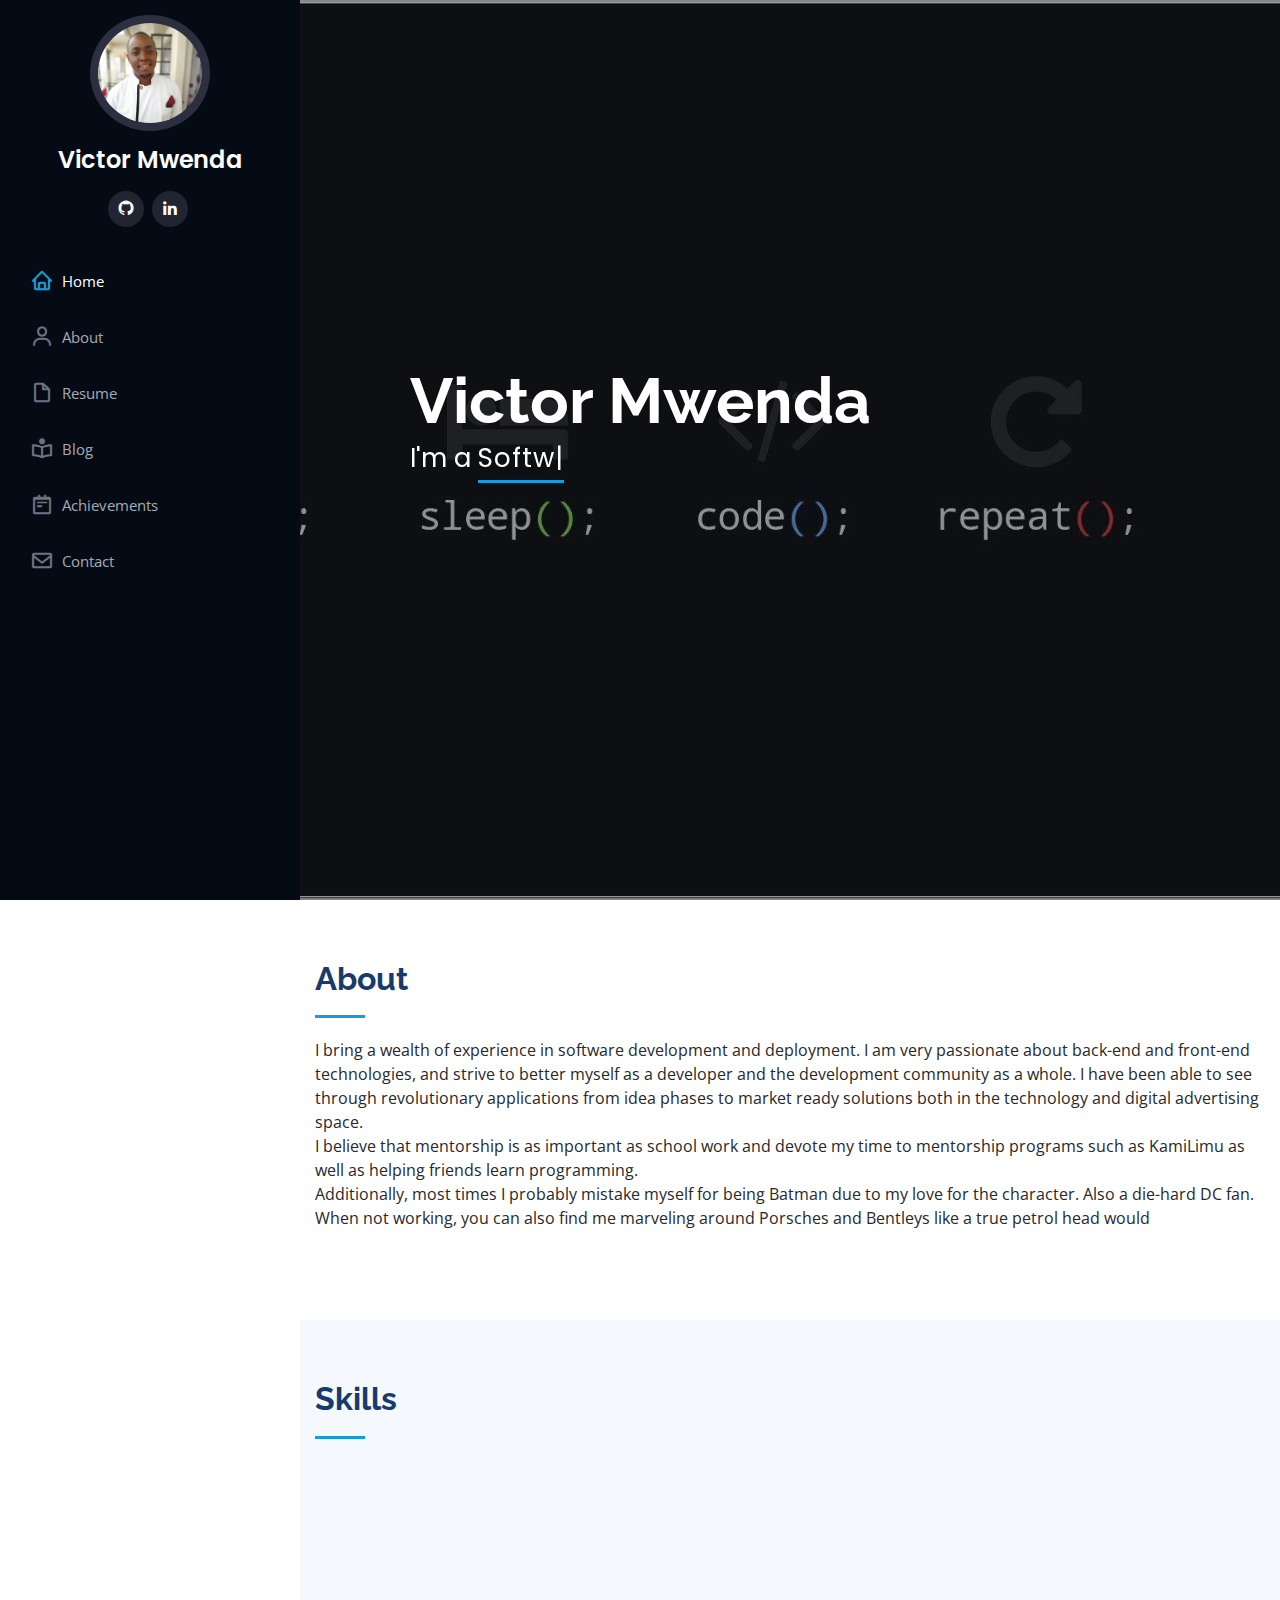
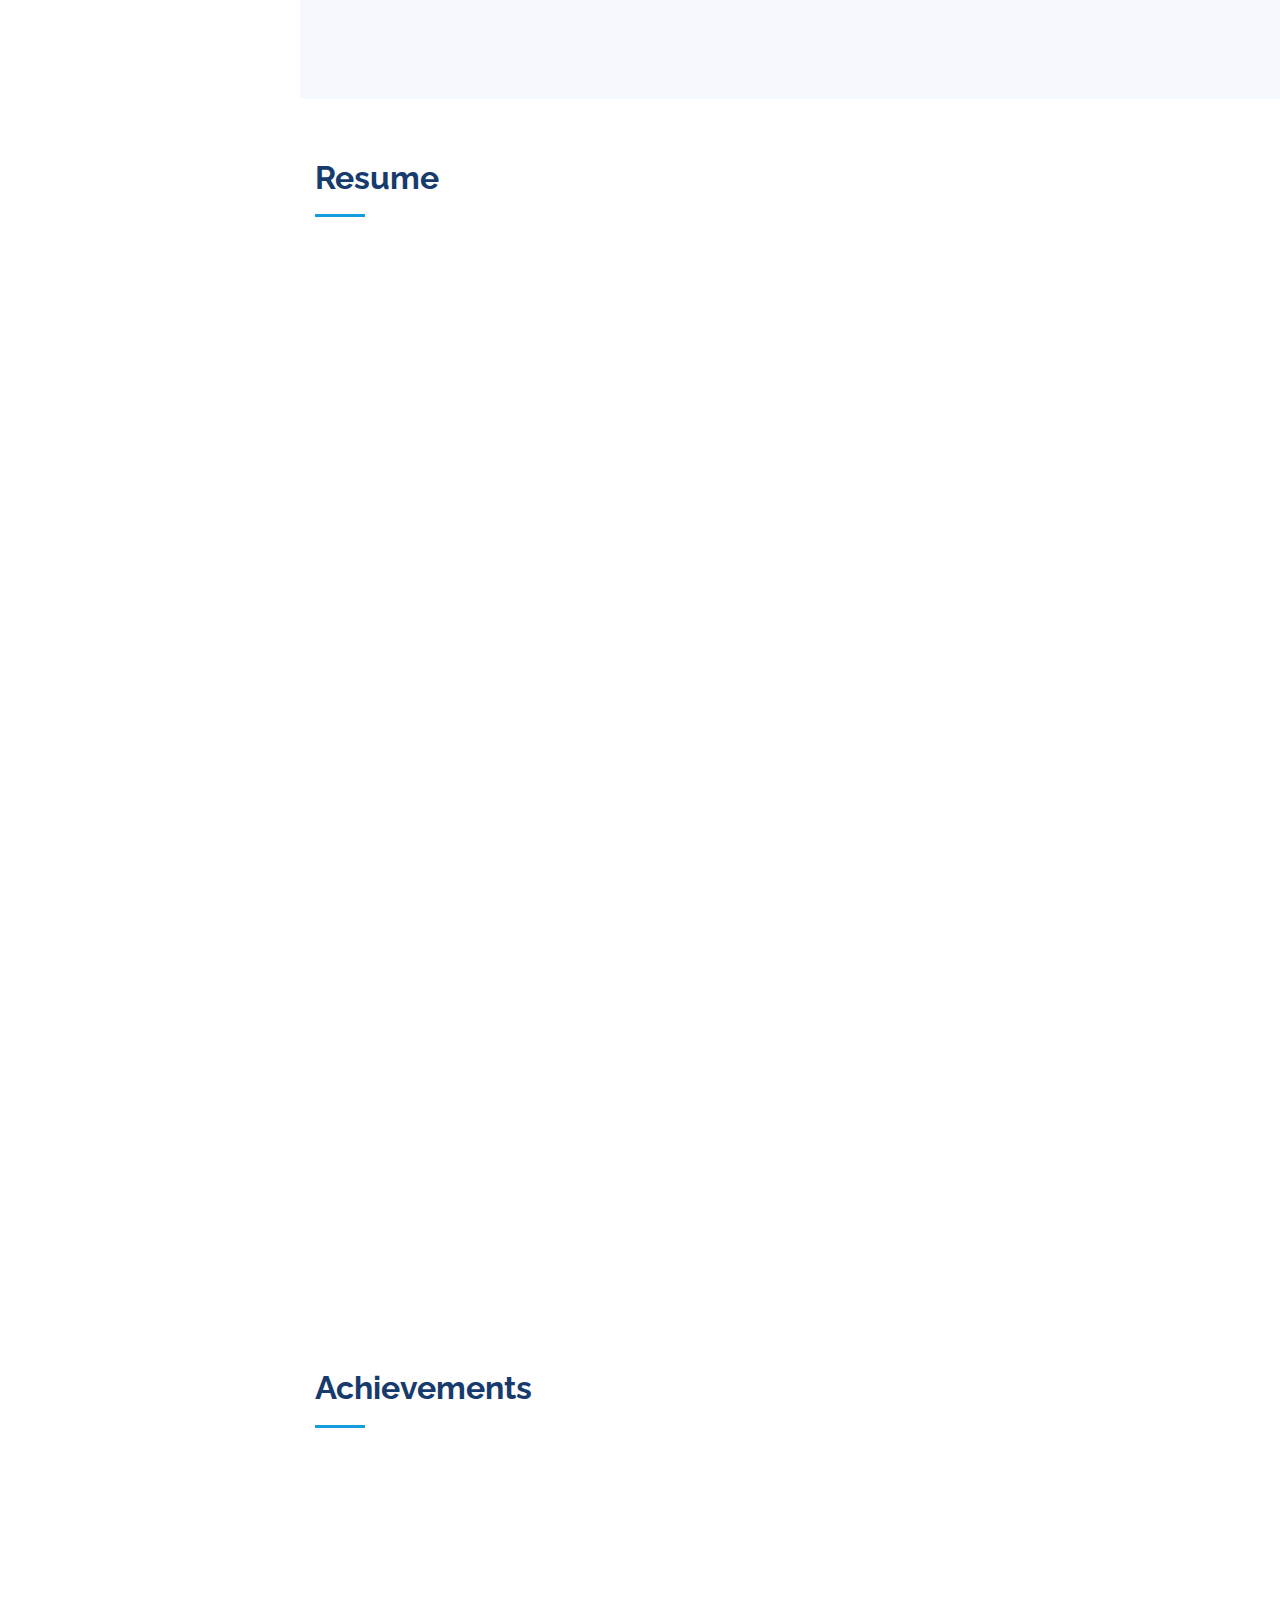
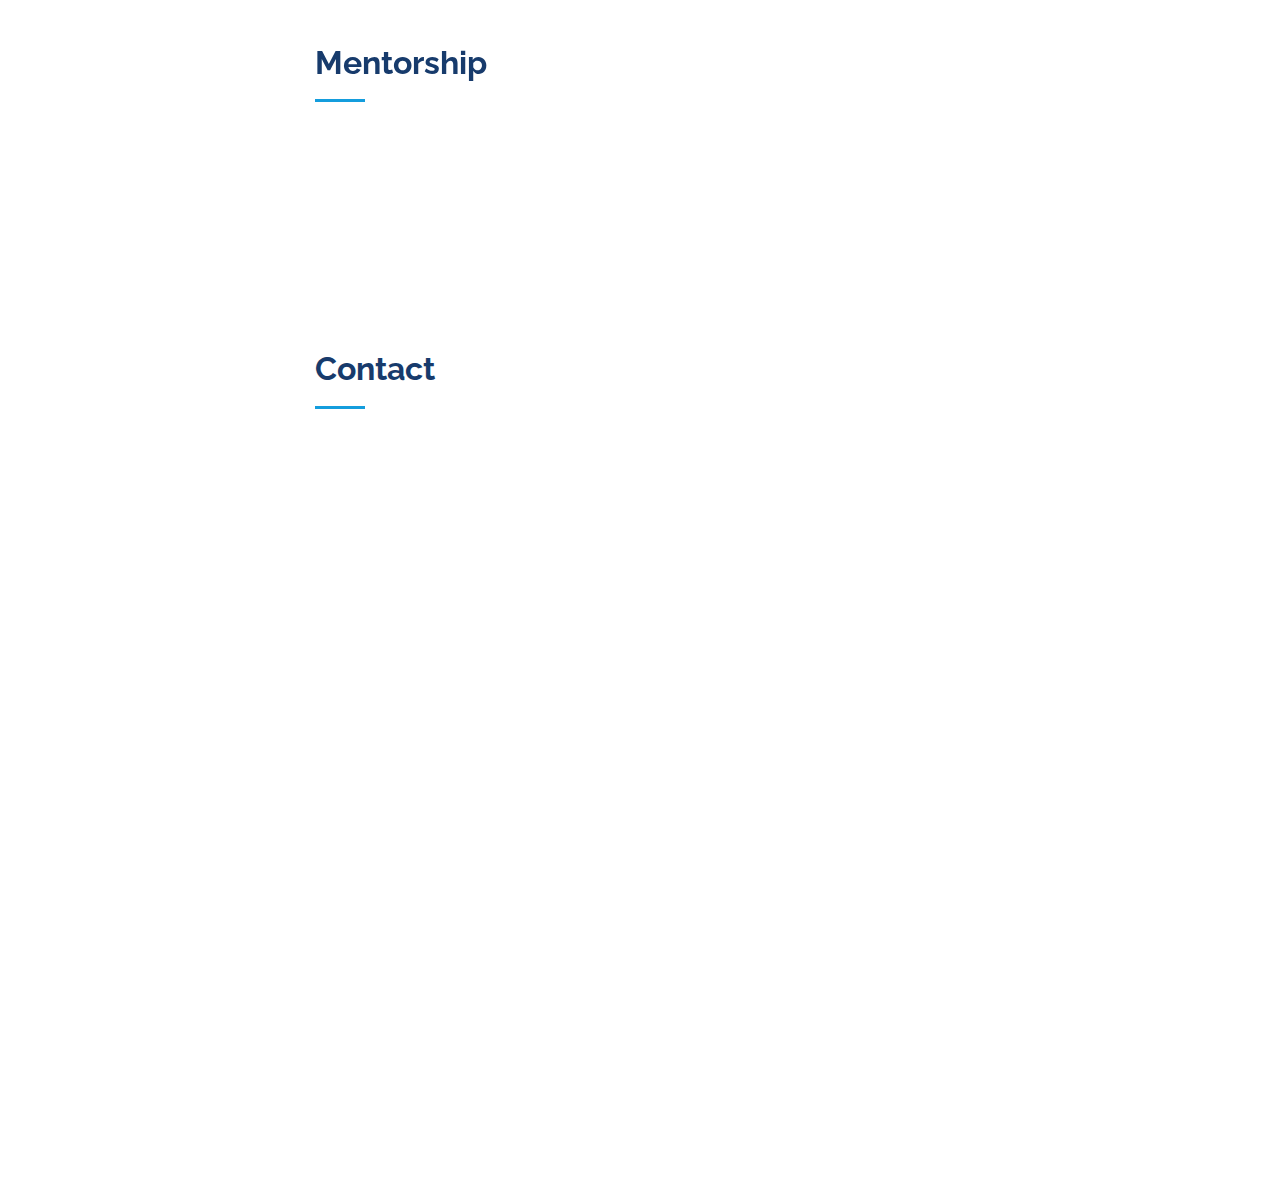
==== commit c222808b: "fixed change in blog url" ====
--- a/index.html
+++ b/index.html
@@ -62,8 +62,8 @@
           <li><a href="#about"><i class="bx bx-user"></i> <span>About</span></a></li>
           <li><a href="#resume"><i class="bx bx-file-blank"></i> <span>Resume</span></a></li>
 <!--          <li><a href="#portfolio"><i class="bx bx-book-content"></i> Portfolio</a></li>-->
-          <li><a href="https://jolly-leavitt-71c4ae.netlify.app"><i class="bx bx-server"></i> Blog</a></li>
-          <li><a href="#services"><i class="bx bx-server"></i> Achievements</a></li>
+          <li><a href="https://jolly-leavitt-71c4ae.netlify.app"><i class="bx bx-book-reader"></i> Blog</a></li>
+          <li><a href="#services"><i class="bx bx-notepad"></i> Achievements</a></li>
           <li><a href="#contact"><i class="bx bx-envelope"></i> Contact</a></li>
 
         </ul>
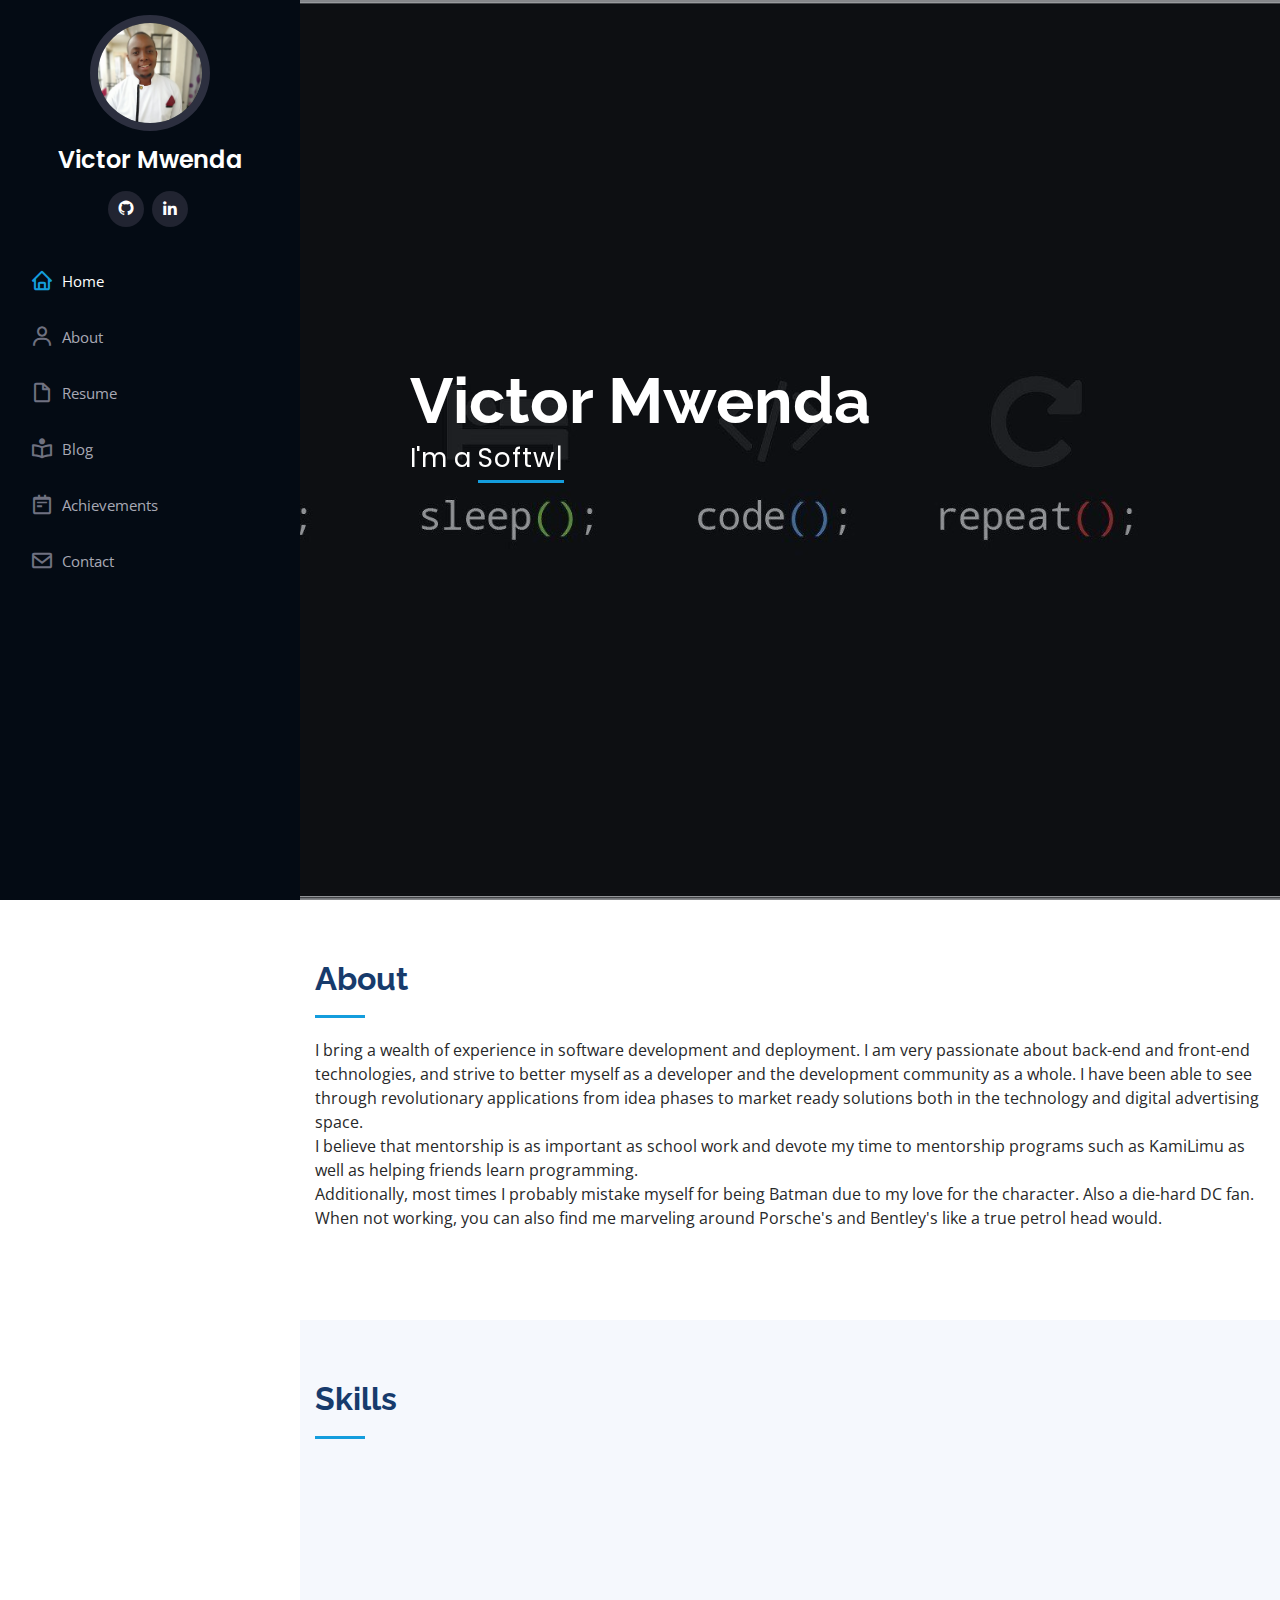
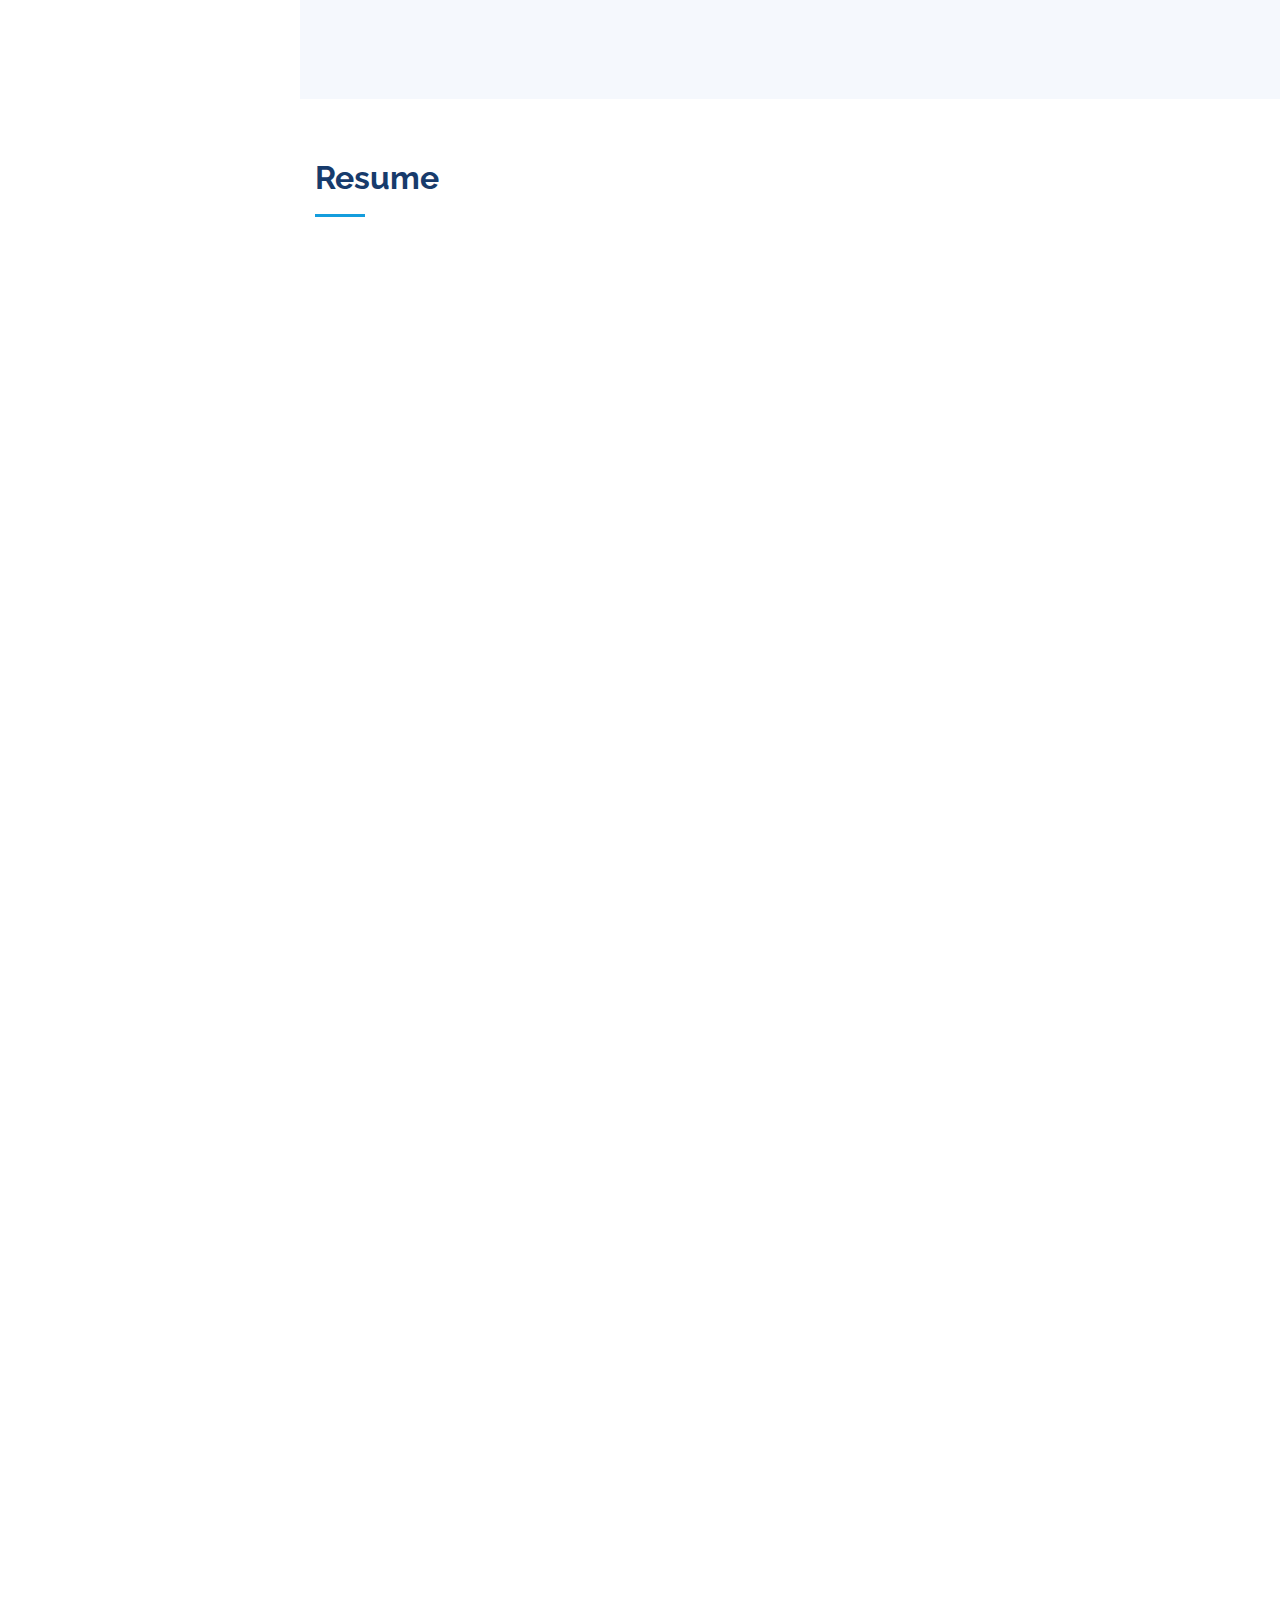
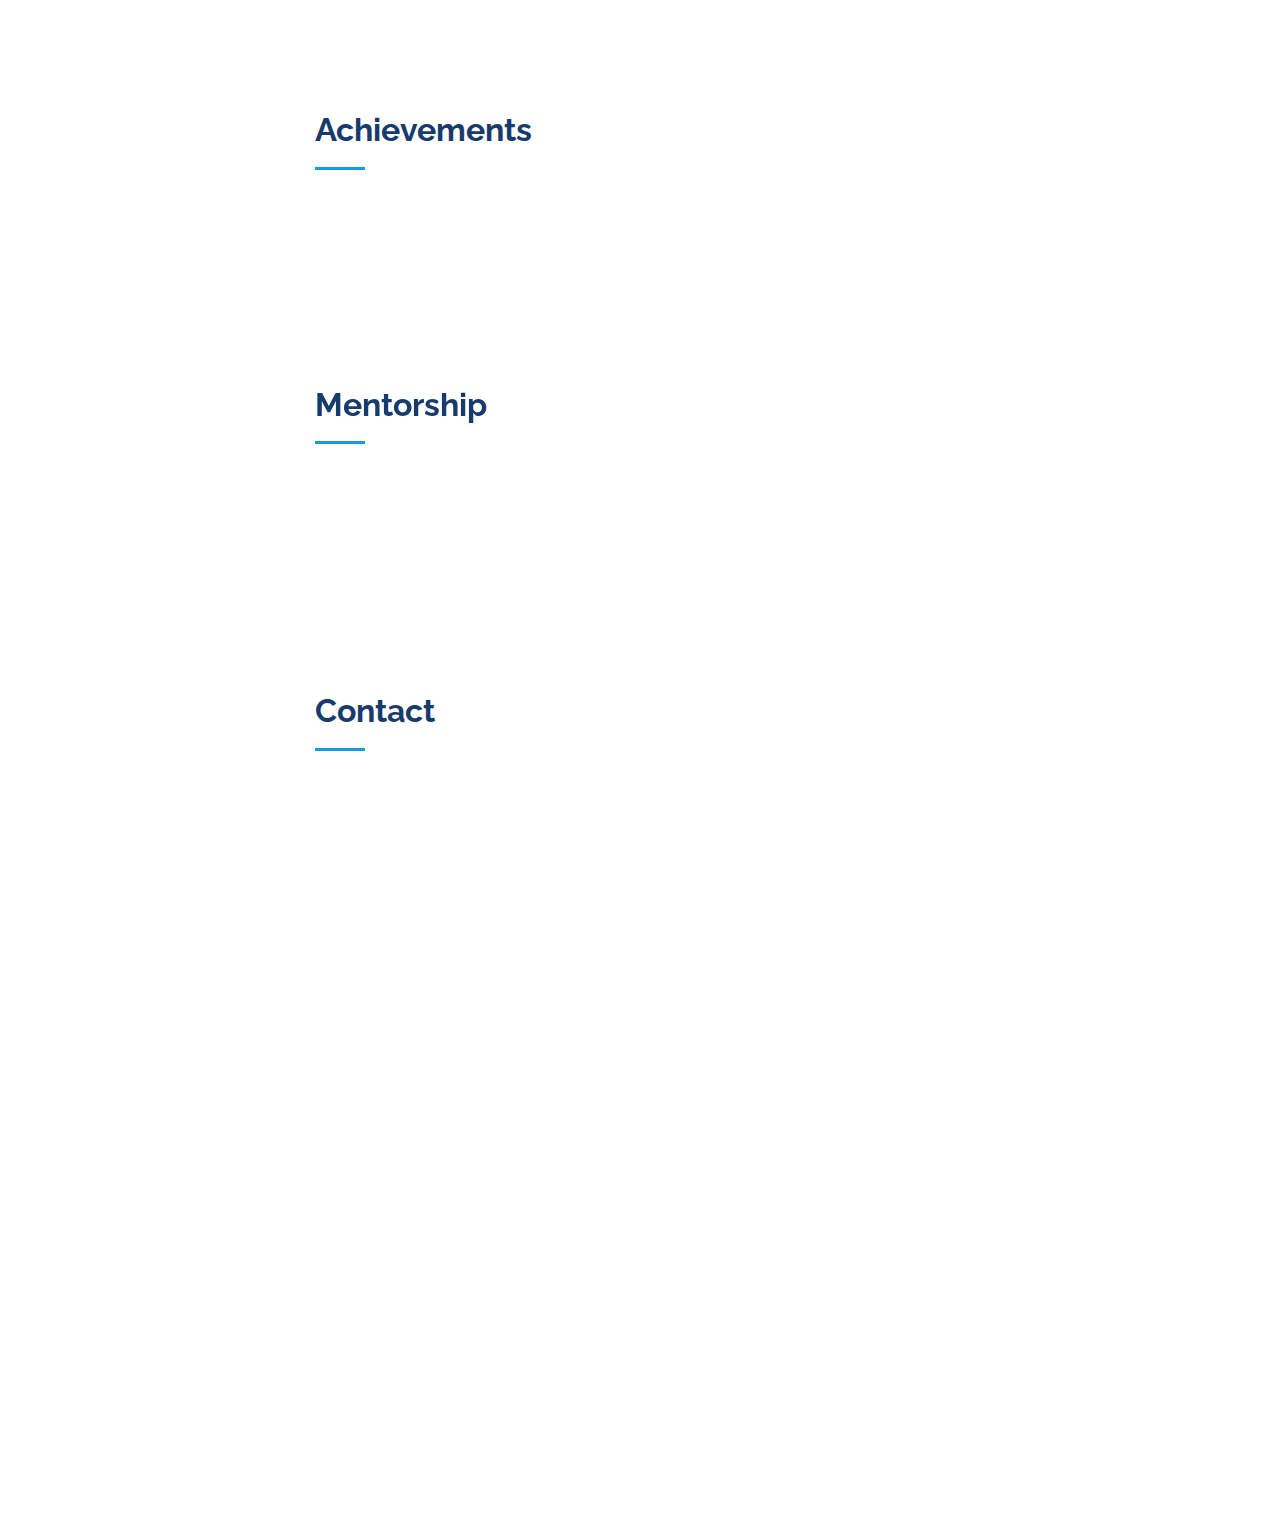
==== commit 4caabe92: "updated portfolio" ====
--- a/index.html
+++ b/index.html
@@ -62,7 +62,7 @@
           <li><a href="#about"><i class="bx bx-user"></i> <span>About</span></a></li>
           <li><a href="#resume"><i class="bx bx-file-blank"></i> <span>Resume</span></a></li>
 <!--          <li><a href="#portfolio"><i class="bx bx-book-content"></i> Portfolio</a></li>-->
-          <li><a href="https://jolly-leavitt-71c4ae.netlify.app"><i class="bx bx-book-reader"></i> Blog</a></li>
+          <li><a href="https://victormwenda-blog.netlify.app/"><i class="bx bx-book-reader"></i> Blog</a></li>
           <li><a href="#services"><i class="bx bx-notepad"></i> Achievements</a></li>
           <li><a href="#contact"><i class="bx bx-envelope"></i> Contact</a></li>
 
@@ -95,7 +95,7 @@
             I believe that mentorship is as important as school work and devote my time to mentorship programs such as KamiLimu as well as helping friends learn programming.
           </p>
           <p>
-            Additionally, most times I probably mistake myself for being Batman due to my love for the character. Also a die-hard DC fan. When not working, you can also find me marveling around Porsches and Bentleys like a true petrol head would
+            Additionally, most times I probably mistake myself for being Batman due to my love for the character. Also a die-hard DC fan. When not working, you can also find me marveling around Porsche's and Bentley's like a true petrol head would.
           </p>
         </div>
 
@@ -214,7 +214,7 @@
 <!--                <i class="val">90%</i>-->
               </span>
               <div class="progress-bar-wrap">
-                <div class="progress-bar" role="progressbar" aria-valuenow="80" aria-valuemin="0" aria-valuemax="100"></div>
+                <div class="progress-bar" role="progressbar" aria-valuenow="60" aria-valuemin="0" aria-valuemax="100"></div>
               </div>
             </div>
 
@@ -245,16 +245,16 @@
 <!--                <i class="val">80%</i>-->
               </span>
               <div class="progress-bar-wrap">
-                <div class="progress-bar" role="progressbar" aria-valuenow="70" aria-valuemin="0" aria-valuemax="100"></div>
+                <div class="progress-bar" role="progressbar" aria-valuenow="60" aria-valuemin="0" aria-valuemax="100"></div>
               </div>
             </div>
 
             <div class="progress">
-              <span class="skill">AWS
+              <span class="skill">HTML/CSS/JQuery
 <!--                <i class="val">55%</i>-->
               </span>
               <div class="progress-bar-wrap">
-                <div class="progress-bar" role="progressbar" aria-valuenow="55" aria-valuemin="0" aria-valuemax="100"></div>
+                <div class="progress-bar" role="progressbar" aria-valuenow="85" aria-valuemin="0" aria-valuemax="100"></div>
               </div>
             </div>
 
@@ -280,7 +280,7 @@
             <div class="resume-item pb-0">
               <h4>Bachelor's Degree</h4>
               <h5>2014 - present</h5>
-              <p><em>Kenyatta University, Nariobi, Kenya</em></p>
+              <p><em>Kenyatta University, Nairobi, Kenya</em></p>
 <!--              <p>Qui deserunt veniam. Et sed aliquam labore tempore sed quisquam iusto autem sit. Ea vero voluptatum qui ut dignissimos deleniti nerada porti sand markend</p>-->
             </div>
 <!--            <div class="resume-item">-->
@@ -293,22 +293,45 @@
 
             <h3 class="resume-title">Professional Experience</h3>
             <div class="resume-item">
+              <h4>Software Engineer</h4>
+              <h5>March 2021 - Present</h5>
+              <p><em>Safaricom PLC, Nairobi, Kenya</em></p>
+              <ul>
+                <li>Building software to help operations and support teams. This entails proactively building and
+                  implementing services, including end to end monitoring, scripting and automation, modern tooling and maintenance software.</li>
+                <li>Creating prototypes, designing and building modules and solutions in an iterative agile cycle,
+                  develop, maintain, and optimize the business outcome. </li>
+                <li>Estimating user and technical stories, designing and developing code, writing and executing unit and integration tests, and supporting testing of deliverables against user
+                  and technical story acceptance tests.</li>
+                <li>Developing TIBCO services for integration with target systems for care initiatives.
+                  Testing and debugging of services.</li>
+                <li>Troubleshooting service performance issues.</li>
+                <li>Deploying services to test and production environments. Creating deployment guides.
+                </li>
+              </ul>
+              <!--              <p>Qui deserunt veniam. Et sed aliquam labore tempore sed quisquam iusto autem sit. Ea vero voluptatum qui ut dignissimos deleniti nerada porti sand markend</p>-->
+            </div>
+            <div class="resume-item">
               <h4>Technical Lead</h4>
-              <h5>Aug 2020 - Present</h5>
-              <p><em>Smartcodes, Dar-es-Salaam, Tanzania</em></p>
+              <h5>Aug 2020 - February 2021</h5>
+              <p><em>SmartCodes, Dar-es-Salaam, Tanzania</em></p>
               <ul>
                 <li>Lead the design, development, and implementation of both internal and external(clients) applications</li>
                 <li>Delegated tasks to the development team and provided counsel on all aspects of the projects. </li>
-                <li>Liaised with team members, management, and clients to ensure projects are completed succesfully.</li>
+                <li>Liaised with team members, management, and clients to ensure projects are completed successfully.</li>
                 <li>Revamped coding practices and approaches within the development team.</li>
                 <li>Conducted interview processes as well as mentoring graduate trainees as they graduated to full time Junior Developers</li>
               </ul>
 <!--              <p>Qui deserunt veniam. Et sed aliquam labore tempore sed quisquam iusto autem sit. Ea vero voluptatum qui ut dignissimos deleniti nerada porti sand markend</p>-->
             </div>
+
+          </div>
+          <div class="col-lg-6" data-aos="fade-up" data-aos-delay="100">
+            <h3 class="resume-title">Professional Experience</h3>
             <div class="resume-item">
               <h4>Senior Software Developer</h4>
               <h5>Nov 2019 - July 2019</h5>
-              <p><em>PixelEdge, Northamton, Massachussets, United States</em></p>
+              <p><em>PixelEdge, Northampton, Massachusetts, United States</em></p>
               <ul>
                 <li>Collaborated in the design and development of the Pixeledge multi-tenancy administration dashboard.
                 </li>
@@ -318,19 +341,16 @@
                 </li>
               </ul>
             </div>
-          </div>
-          <div class="col-lg-6" data-aos="fade-up" data-aos-delay="100">
-            <h3 class="resume-title">Professional Experience</h3>
             <div class="resume-item">
               <h4>Senior Software Developer</h4>
               <h5>Jan 2019 - Nov 2019</h5>
               <p><em>MobiGlobe Limited, Nairobi, Kenya </em></p>
               <ul>
-                <li>Lead in the design, development, and mplementation of the real-time advertising system for digital marketing,
+                <li>Lead in the design, development, and implementation of the real-time advertising system for digital marketing,
                   first locally developed in Kenya. </li>
                 <li>Collaborated and assisted in working through the documentation and setting up the infrastructure using open source platforms. </li>
                 <li>Implemented a microservice architecture with docker and setup kubernetes servers for scale. </li>
-                <li>Assisted in the design and development of Mediapal Demand side platform and integrations with SSPs.</li>
+                <li>Assisted in the design and development of MediaPal Demand side platform and integrations with SSPs.</li>
               </ul>
             </div>
             <div class="resume-item">
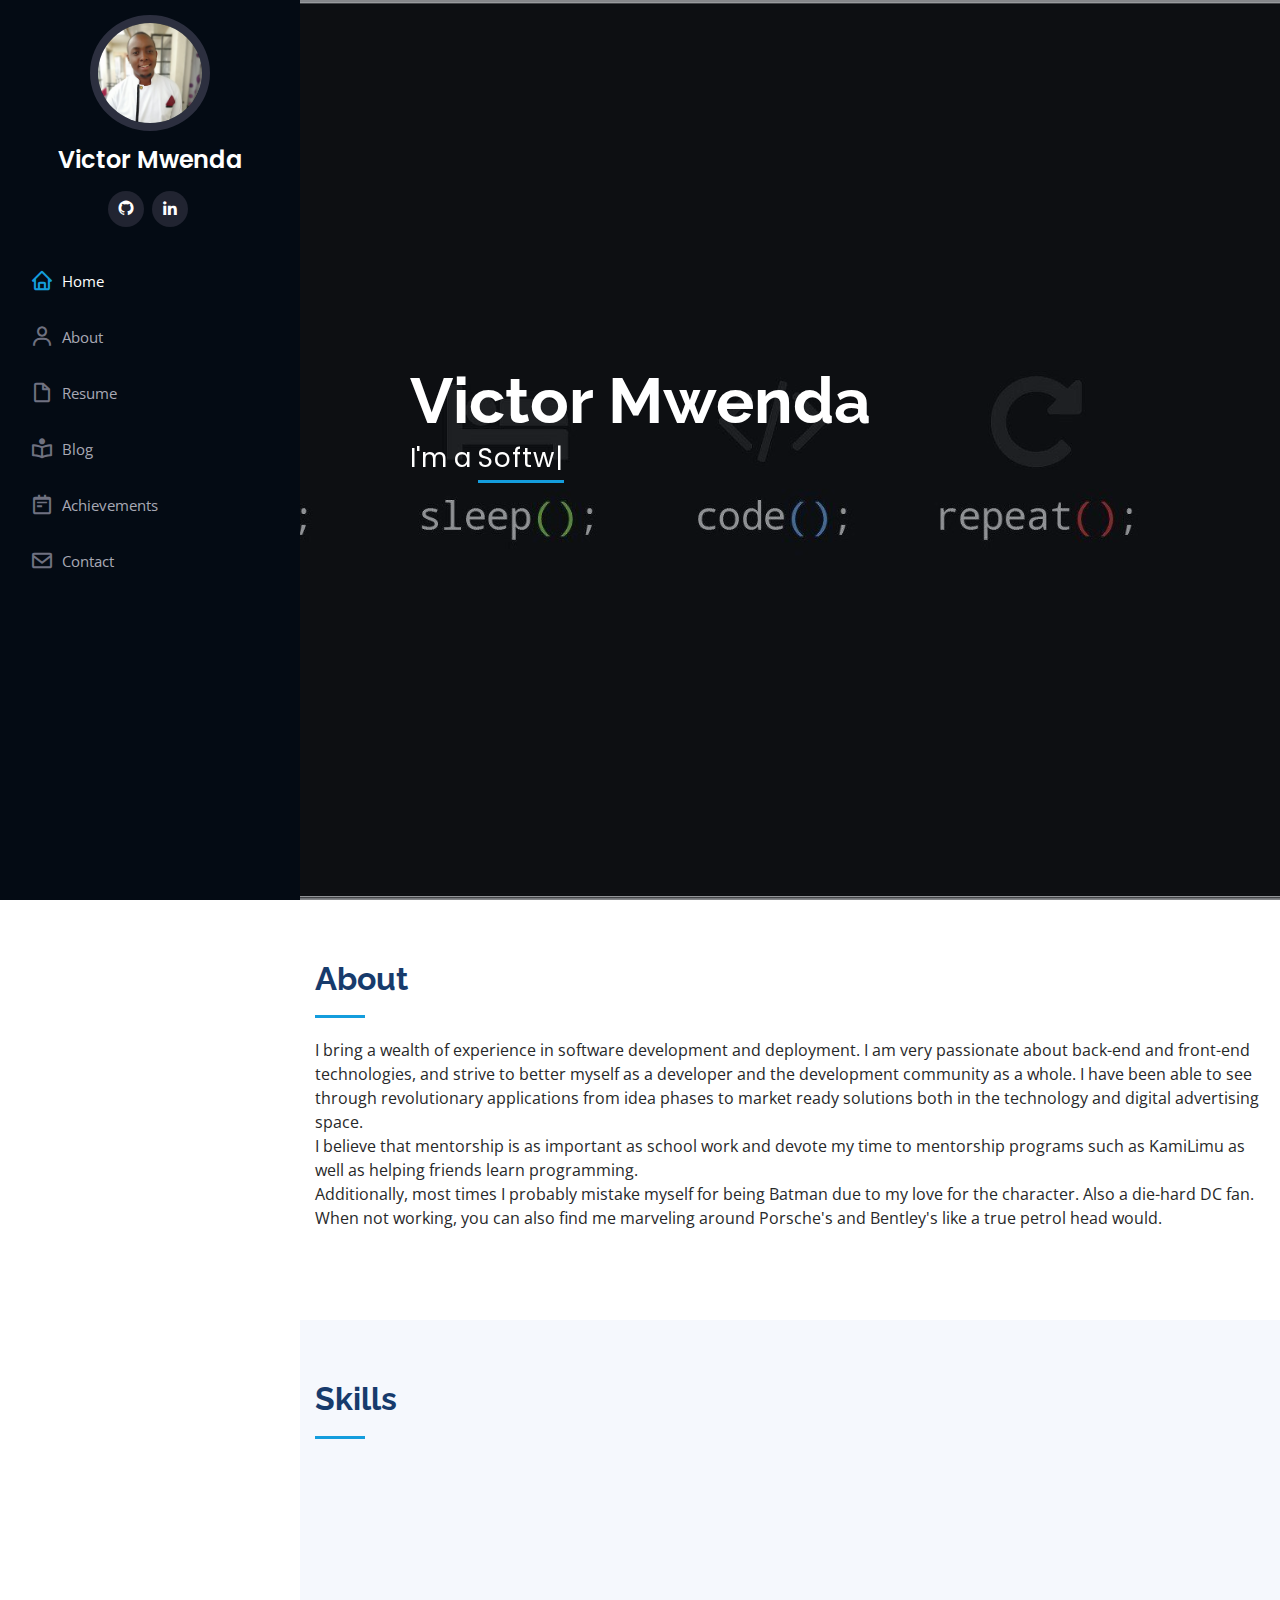
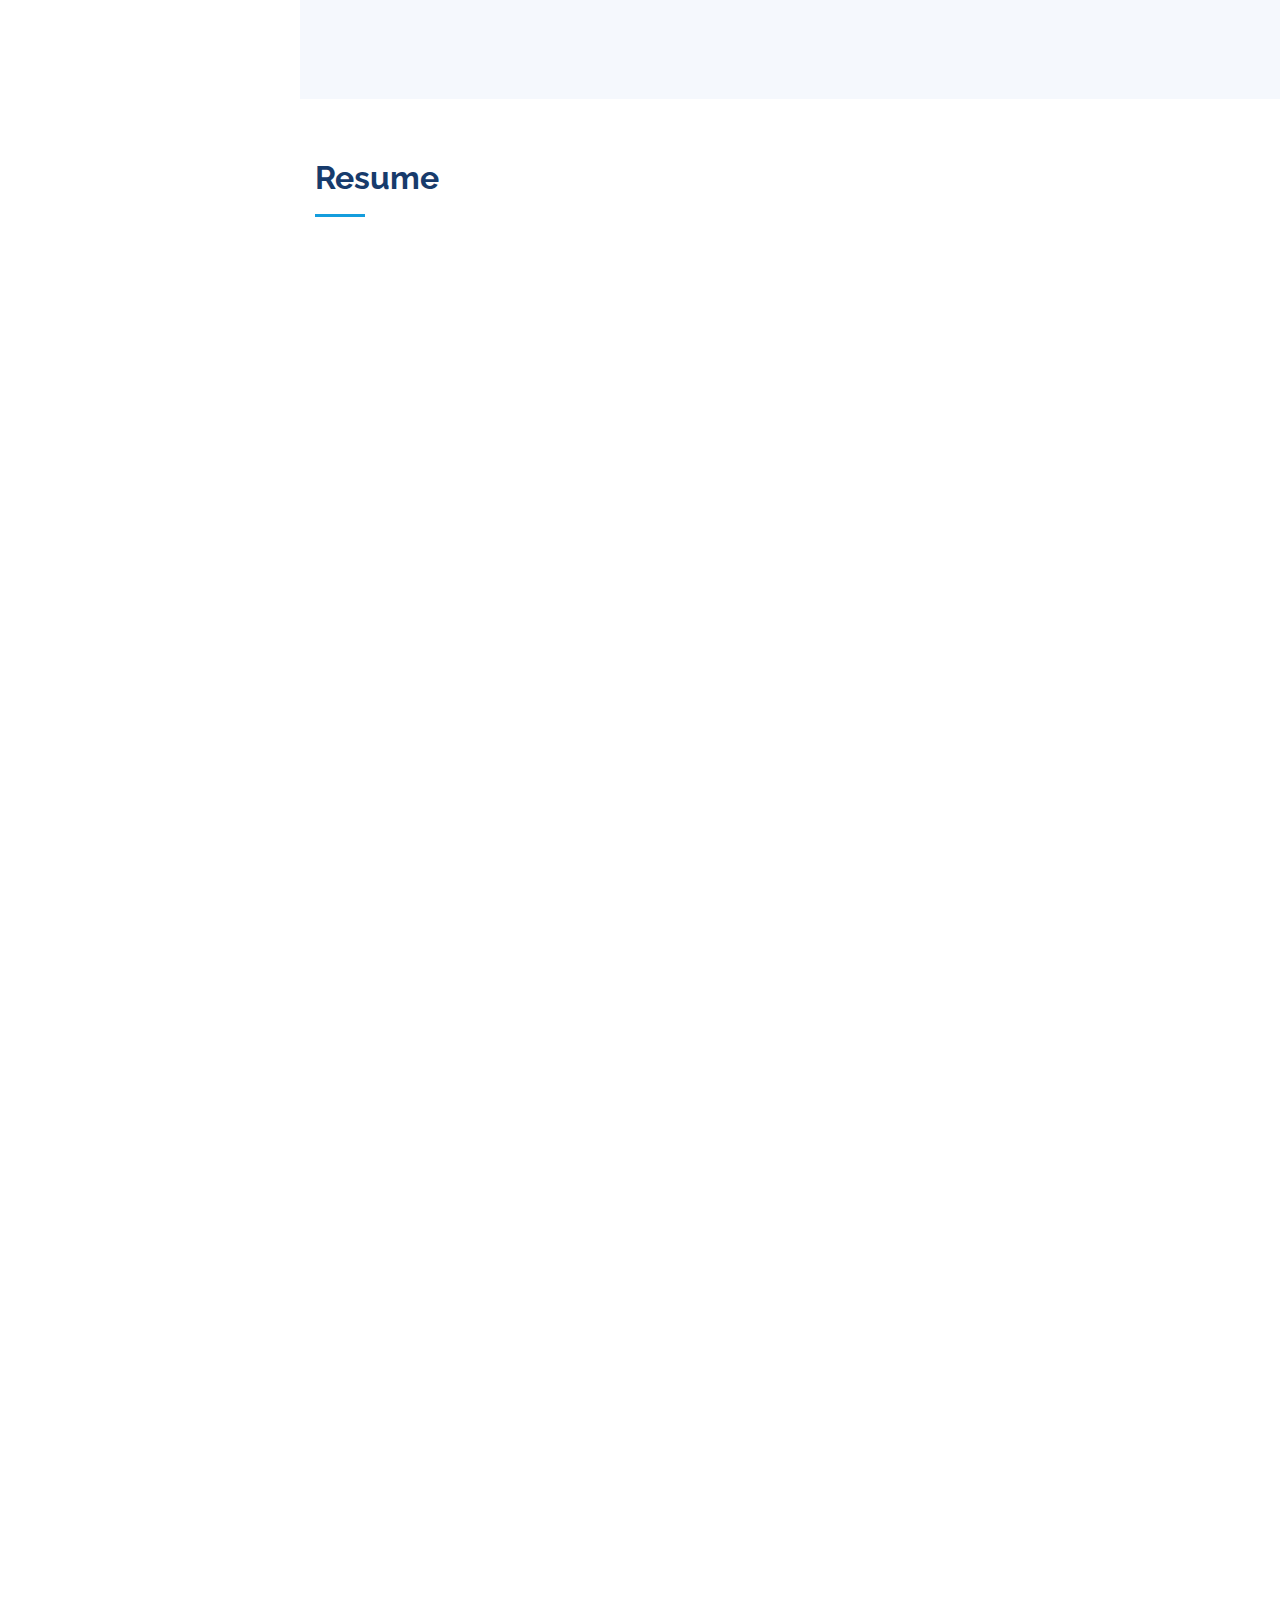
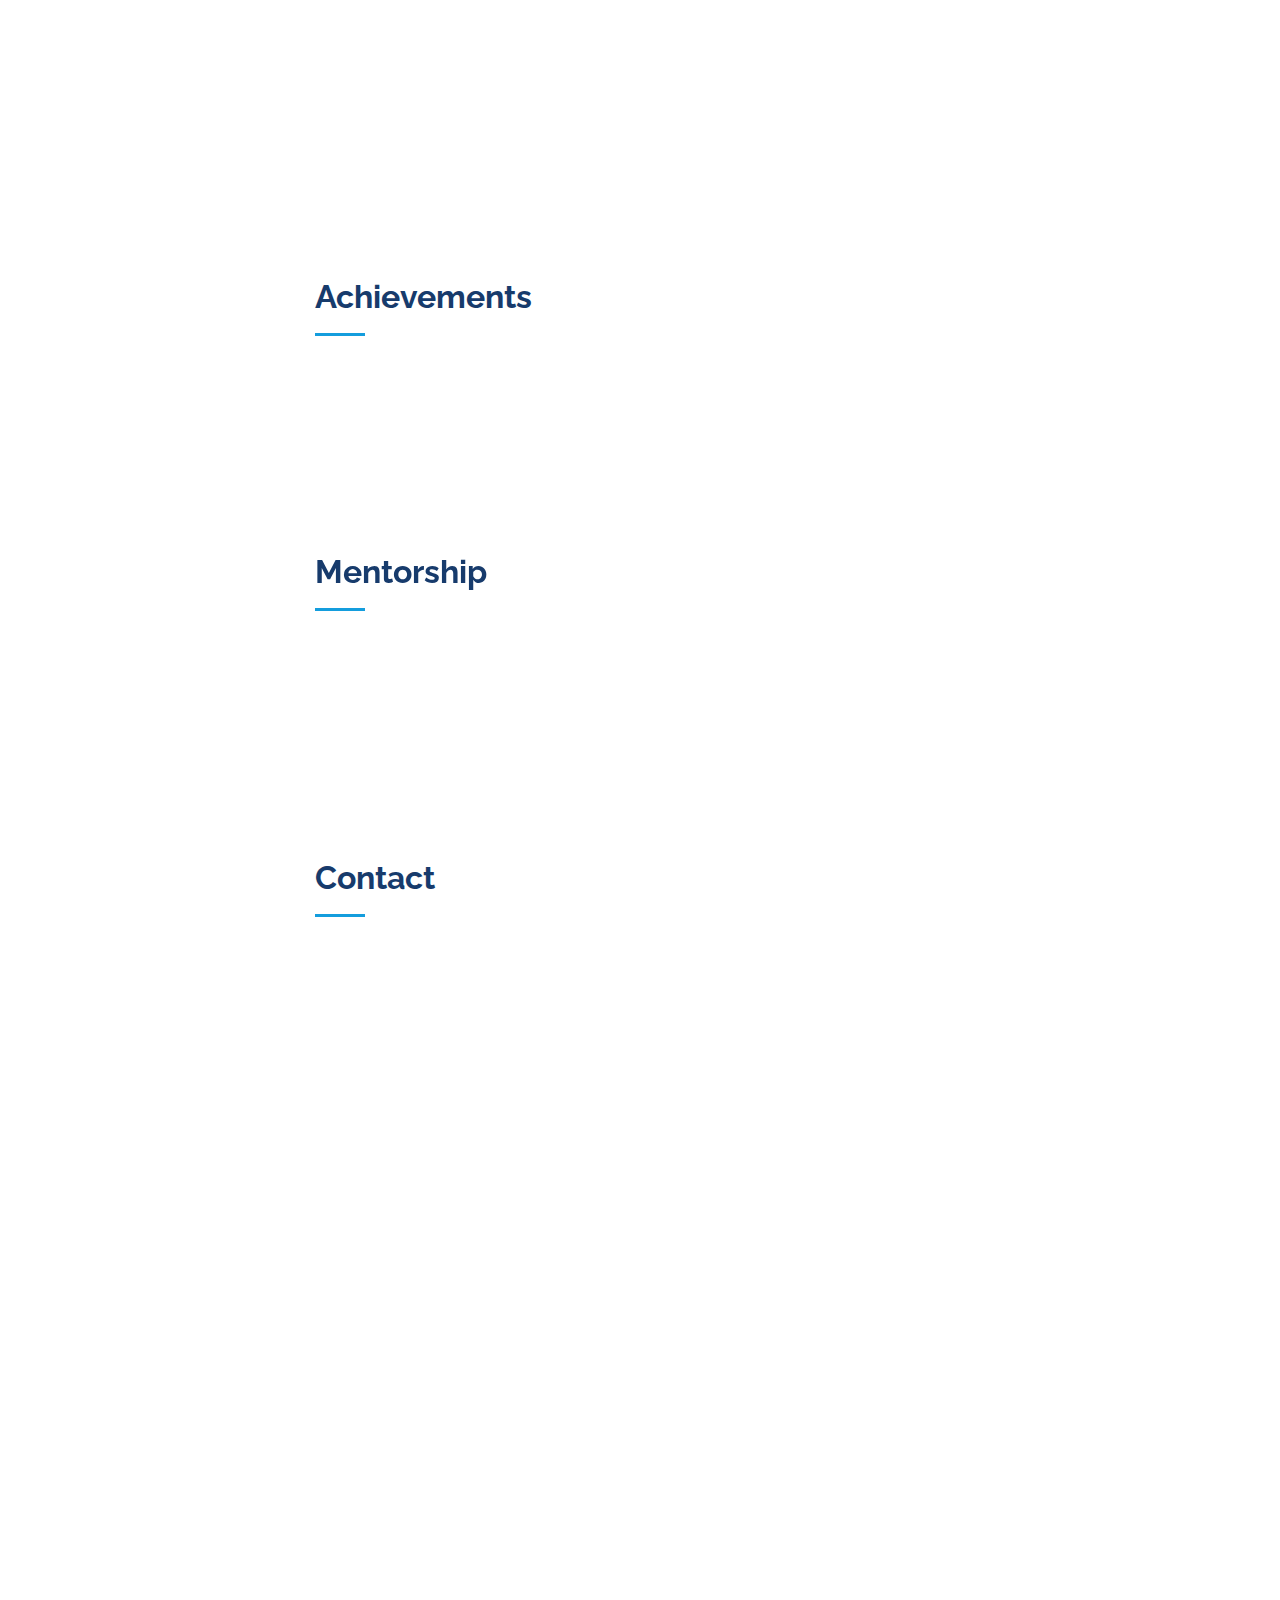
==== commit ce09576b: "added new work experience" ====
--- a/index.html
+++ b/index.html
@@ -61,7 +61,7 @@
           <li class="active"><a href="index.html"><i class="bx bx-home"></i> <span>Home</span></a></li>
           <li><a href="#about"><i class="bx bx-user"></i> <span>About</span></a></li>
           <li><a href="#resume"><i class="bx bx-file-blank"></i> <span>Resume</span></a></li>
-<!--          <li><a href="#portfolio"><i class="bx bx-book-content"></i> Portfolio</a></li>-->
+         <!-- <li><a href="#portfolio"><i class="bx bx-book-content"></i> Portfolio</a></li> -->
           <li><a href="https://victormwenda-blog.netlify.app/"><i class="bx bx-book-reader"></i> Blog</a></li>
           <li><a href="#services"><i class="bx bx-notepad"></i> Achievements</a></li>
           <li><a href="#contact"><i class="bx bx-envelope"></i> Contact</a></li>
@@ -276,11 +276,15 @@
 
         <div class="row">
           <div class="col-lg-6" data-aos="fade-up">
-            <h3 class="resume-title">Education</h3>
+            <h3 class="resume-title">Professional Experience</h3>
             <div class="resume-item pb-0">
-              <h4>Bachelor's Degree</h4>
-              <h5>2014 - present</h5>
-              <p><em>Kenyatta University, Nairobi, Kenya</em></p>
+              <h4>Android Terminals Engineer</h4>
+              <h5>December 2021 - present</h5>
+              <p><em>SaltPay, Porto, Portugal</em></p>
+              <ul>
+                <li>Developing Android applications for payment terminals across Europe with Kotlin and Java.</li>
+               
+              </ul>
 <!--              <p>Qui deserunt veniam. Et sed aliquam labore tempore sed quisquam iusto autem sit. Ea vero voluptatum qui ut dignissimos deleniti nerada porti sand markend</p>-->
             </div>
 <!--            <div class="resume-item">-->
@@ -291,23 +295,18 @@
 
 <!--            </div>-->
 
-            <h3 class="resume-title">Professional Experience</h3>
+            <!-- <h3 class="resume-title">Professional Experience</h3> -->
             <div class="resume-item">
               <h4>Software Engineer</h4>
-              <h5>March 2021 - Present</h5>
+              <h5>March 2021 - November 2021</h5>
               <p><em>Safaricom PLC, Nairobi, Kenya</em></p>
               <ul>
-                <li>Building software to help operations and support teams. This entails proactively building and
-                  implementing services, including end to end monitoring, scripting and automation, modern tooling and maintenance software.</li>
-                <li>Creating prototypes, designing and building modules and solutions in an iterative agile cycle,
-                  develop, maintain, and optimize the business outcome. </li>
-                <li>Estimating user and technical stories, designing and developing code, writing and executing unit and integration tests, and supporting testing of deliverables against user
-                  and technical story acceptance tests.</li>
+                <li>Designed and developed a dynamic USSD platform for purchasing mobile data on the *544# menu which processes requests from over 20 million subscribers daily with Java Spring WebFlux.</li>
+                <li>Developed customized mobile data and voice offers for existing and new customers increasing our daily revenue by over 11%. </li>
+                <li>Developed custom API integrations with TIBCO and Java Spring; for existing and new partners which led to increased revenues while increasing our customer base..</li>
                 <li>Developing TIBCO services for integration with target systems for care initiatives.
                   Testing and debugging of services.</li>
-                <li>Troubleshooting service performance issues.</li>
-                <li>Deploying services to test and production environments. Creating deployment guides.
-                </li>
+               
               </ul>
               <!--              <p>Qui deserunt veniam. Et sed aliquam labore tempore sed quisquam iusto autem sit. Ea vero voluptatum qui ut dignissimos deleniti nerada porti sand markend</p>-->
             </div>
@@ -316,28 +315,30 @@
               <h5>Aug 2020 - February 2021</h5>
               <p><em>SmartCodes, Dar-es-Salaam, Tanzania</em></p>
               <ul>
-                <li>Lead the design, development, and implementation of both internal and external(clients) applications</li>
-                <li>Delegated tasks to the development team and provided counsel on all aspects of the projects. </li>
-                <li>Liaised with team members, management, and clients to ensure projects are completed successfully.</li>
-                <li>Revamped coding practices and approaches within the development team.</li>
-                <li>Conducted interview processes as well as mentoring graduate trainees as they graduated to full time Junior Developers</li>
+                <li>Led the redesign and redevelopment of our flagship product M-paper. Redeveloped the back-end from legacy PHP 5.0 to Laravel 7. Achieved system stability and provided a platform for partner integrations i.e Ezy-Gazeti.</li>
+                <li>Managed the design and development of SuperStore, an E-commerce application for Fast Moving Consumer Goods, built for web(Laravel and Vue) and mobile apps both Android and iOS(Flutter). </li>
+                <li>Collaborated in the design and development of the newspaper Android application,Ezy-Gazeti. This increased our presence in Zanzibar, making it easy for customers to
+                  buy and read Newspapers on the go.</li>
+                <li>Worked on Kwanza, a real-time advertising platform for digital marketing, first locally built in Tanzania. Built on Java Spring and Laravel for the back-end, React for the front-end, and scaled via Docker containers and Kubernetes. This created a new revenue channel for the business and cemented SmartCodes' status in digital marketing.</li>
+                <li> Worked on a ride-sharing app for customers in Dar-es-Salaam. Built the back-end with Node.js, Express, and MongoDB.</li>
               </ul>
 <!--              <p>Qui deserunt veniam. Et sed aliquam labore tempore sed quisquam iusto autem sit. Ea vero voluptatum qui ut dignissimos deleniti nerada porti sand markend</p>-->
             </div>
 
           </div>
           <div class="col-lg-6" data-aos="fade-up" data-aos-delay="100">
-            <h3 class="resume-title">Professional Experience</h3>
+            <!-- <h3 class="resume-title">Professional Experience</h3> -->
             <div class="resume-item">
               <h4>Senior Software Developer</h4>
               <h5>Nov 2019 - July 2019</h5>
               <p><em>PixelEdge, Northampton, Massachusetts, United States</em></p>
               <ul>
-                <li>Collaborated in the design and development of the Pixeledge multi-tenancy administration dashboard.
+                <li>Worked on Pixeledge multi-tenancy administration dashboard. Built the front-end with JQuery/React and back-end API with Laravel.
                 </li>
-                <li>Assisted in development of custom API integrations for client integrations with our systems.
+                <li>Developed custom API integrations for client integrations with Laravel.
+            
                 </li>
-                <li>Reviewed software requirements and prepared test scenarios and test procedures.
+                <li>Reviewed software requirements and prepared test scenarios and test procedures. Created PHP unit tests and Postman API tests with JavaScript.
                 </li>
               </ul>
             </div>
@@ -346,11 +347,11 @@
               <h5>Jan 2019 - Nov 2019</h5>
               <p><em>MobiGlobe Limited, Nairobi, Kenya </em></p>
               <ul>
-                <li>Lead in the design, development, and implementation of the real-time advertising system for digital marketing,
-                  first locally developed in Kenya. </li>
-                <li>Collaborated and assisted in working through the documentation and setting up the infrastructure using open source platforms. </li>
-                <li>Implemented a microservice architecture with docker and setup kubernetes servers for scale. </li>
-                <li>Assisted in the design and development of MediaPal Demand side platform and integrations with SSPs.</li>
+                <li>Worked on MediaPal, real-time bidding, and advertising system for digital marketing, first locally developed in Kenya, creating a new revenue stream for the start-up. Built on Java Spring and Laravel for the back-end, Vue for the front-end and scaled via Docker and Kubernetes.
+                   </li>
+                   <a href="(https://kenyanwallstreet.com/mediapal-wins-most-disruptive-marketing-award)."> MediaPal wins most disruptive marketing award.</a> <br>
+                <li> Worked on MediaPal's demand-side platform built with Laravel and developed custom API integrations for integrating with server-side platforms.</li>
+                <!-- <li>Assisted in the design and development of MediaPal Demand side platform and integrations with SSPs.</li> -->
               </ul>
             </div>
             <div class="resume-item">
@@ -358,9 +359,9 @@
               <h5>Oct 2018 - Dec 2018</h5>
               <p><em>Nano Digital, Nairobi, Kenya</em></p>
               <ul>
-                <li>Developed, designed and tested our USSD application which currently has over 2000 subscribers.</li>
-                <li>Assisted in setting up the web platform for seamless user experience and navigation for users coming from the USSD platform.</li>
-                <li>Responsible for API integrations, most notably integrating with M-Pesa API's to enhance user experience when paying for the company's services.
+                <li>Developed, designed, and tested our USSD application which currently has over 2000 subscribers. Built the PHP back-end.</li>
+                <li>Assisted in setting up the web application, built on Yii PHP framework, for seamless user experience and navigation for users coming from the USSD platform.</li>
+                <li>Worked on API integrations, most notably integrating with M-Pesa payments APIs for fast and secure payments.
                 </li>
               </ul>
             </div>
@@ -371,121 +372,122 @@
     </section><!-- End Resume Section -->
 
     <!-- ======= Portfolio Section ======= -->
-<!--    <section id="portfolio" class="portfolio section-bg">-->
-<!--      <div class="container">-->
-
-<!--        <div class="section-title">-->
-<!--          <h2>Portfolio</h2>-->
-<!--          <p>Magnam dolores commodi suscipit. Necessitatibus eius consequatur ex aliquid fuga eum quidem. Sit sint consectetur velit. Quisquam quos quisquam cupiditate. Et nemo qui impedit suscipit alias ea. Quia fugiat sit in iste officiis commodi quidem hic quas.</p>-->
-<!--        </div>-->
-
-<!--        <div class="row" data-aos="fade-up">-->
-<!--          <div class="col-lg-12 d-flex justify-content-center">-->
-<!--            <ul id="portfolio-flters">-->
-<!--              <li data-filter="*" class="filter-active">All</li>-->
-<!--              <li data-filter=".filter-app">App</li>-->
-<!--              <li data-filter=".filter-card">Card</li>-->
-<!--              <li data-filter=".filter-web">Web</li>-->
-<!--            </ul>-->
-<!--          </div>-->
-<!--        </div>-->
-
-<!--        <div class="row portfolio-container" data-aos="fade-up" data-aos-delay="100">-->
-
-<!--          <div class="col-lg-4 col-md-6 portfolio-item filter-app">-->
-<!--            <div class="portfolio-wrap">-->
-<!--              <img src="assets/img/portfolio/portfolio-1.jpg" class="img-fluid" alt="">-->
-<!--              <div class="portfolio-links">-->
-<!--                <a href="assets/img/portfolio/portfolio-1.jpg" data-gall="portfolioGallery" class="venobox" title="App 1"><i class="bx bx-plus"></i></a>-->
-<!--                <a href="portfolio-details.html" title="More Details"><i class="bx bx-link"></i></a>-->
-<!--              </div>-->
-<!--            </div>-->
-<!--          </div>-->
-
-<!--          <div class="col-lg-4 col-md-6 portfolio-item filter-web">-->
-<!--            <div class="portfolio-wrap">-->
-<!--              <img src="assets/img/portfolio/portfolio-2.jpg" class="img-fluid" alt="">-->
-<!--              <div class="portfolio-links">-->
-<!--                <a href="assets/img/portfolio/portfolio-2.jpg" data-gall="portfolioGallery" class="venobox" title="Web 3"><i class="bx bx-plus"></i></a>-->
-<!--                <a href="portfolio-details.html" title="More Details"><i class="bx bx-link"></i></a>-->
-<!--              </div>-->
-<!--            </div>-->
-<!--          </div>-->
-
-<!--          <div class="col-lg-4 col-md-6 portfolio-item filter-app">-->
-<!--            <div class="portfolio-wrap">-->
-<!--              <img src="assets/img/portfolio/portfolio-3.jpg" class="img-fluid" alt="">-->
-<!--              <div class="portfolio-links">-->
-<!--                <a href="assets/img/portfolio/portfolio-3.jpg" data-gall="portfolioGallery" class="venobox" title="App 2"><i class="bx bx-plus"></i></a>-->
-<!--                <a href="portfolio-details.html" title="More Details"><i class="bx bx-link"></i></a>-->
-<!--              </div>-->
-<!--            </div>-->
-<!--          </div>-->
-
-<!--          <div class="col-lg-4 col-md-6 portfolio-item filter-card">-->
-<!--            <div class="portfolio-wrap">-->
-<!--              <img src="assets/img/portfolio/portfolio-4.jpg" class="img-fluid" alt="">-->
-<!--              <div class="portfolio-links">-->
-<!--                <a href="assets/img/portfolio/portfolio-4.jpg" data-gall="portfolioGallery" class="venobox" title="Card 2"><i class="bx bx-plus"></i></a>-->
-<!--                <a href="portfolio-details.html" title="More Details"><i class="bx bx-link"></i></a>-->
-<!--              </div>-->
-<!--            </div>-->
-<!--          </div>-->
-
-<!--          <div class="col-lg-4 col-md-6 portfolio-item filter-web">-->
-<!--            <div class="portfolio-wrap">-->
-<!--              <img src="assets/img/portfolio/portfolio-5.jpg" class="img-fluid" alt="">-->
-<!--              <div class="portfolio-links">-->
-<!--                <a href="assets/img/portfolio/portfolio-5.jpg" data-gall="portfolioGallery" class="venobox" title="Web 2"><i class="bx bx-plus"></i></a>-->
-<!--                <a href="portfolio-details.html" title="More Details"><i class="bx bx-link"></i></a>-->
-<!--              </div>-->
-<!--            </div>-->
-<!--          </div>-->
-
-<!--          <div class="col-lg-4 col-md-6 portfolio-item filter-app">-->
-<!--            <div class="portfolio-wrap">-->
-<!--              <img src="assets/img/portfolio/portfolio-6.jpg" class="img-fluid" alt="">-->
-<!--              <div class="portfolio-links">-->
-<!--                <a href="assets/img/portfolio/portfolio-6.jpg" data-gall="portfolioGallery" class="venobox" title="App 3"><i class="bx bx-plus"></i></a>-->
-<!--                <a href="portfolio-details.html" title="More Details"><i class="bx bx-link"></i></a>-->
-<!--              </div>-->
-<!--            </div>-->
-<!--          </div>-->
-
-<!--          <div class="col-lg-4 col-md-6 portfolio-item filter-card">-->
-<!--            <div class="portfolio-wrap">-->
-<!--              <img src="assets/img/portfolio/portfolio-7.jpg" class="img-fluid" alt="">-->
-<!--              <div class="portfolio-links">-->
-<!--                <a href="assets/img/portfolio/portfolio-7.jpg" data-gall="portfolioGallery" class="venobox" title="Card 1"><i class="bx bx-plus"></i></a>-->
-<!--                <a href="portfolio-details.html" title="More Details"><i class="bx bx-link"></i></a>-->
-<!--              </div>-->
-<!--            </div>-->
-<!--          </div>-->
-
-<!--          <div class="col-lg-4 col-md-6 portfolio-item filter-card">-->
-<!--            <div class="portfolio-wrap">-->
-<!--              <img src="assets/img/portfolio/portfolio-8.jpg" class="img-fluid" alt="">-->
-<!--              <div class="portfolio-links">-->
-<!--                <a href="assets/img/portfolio/portfolio-8.jpg" data-gall="portfolioGallery" class="venobox" title="Card 3"><i class="bx bx-plus"></i></a>-->
-<!--                <a href="portfolio-details.html" title="More Details"><i class="bx bx-link"></i></a>-->
-<!--              </div>-->
-<!--            </div>-->
-<!--          </div>-->
-
-<!--          <div class="col-lg-4 col-md-6 portfolio-item filter-web">-->
-<!--            <div class="portfolio-wrap">-->
-<!--              <img src="assets/img/portfolio/portfolio-9.jpg" class="img-fluid" alt="">-->
-<!--              <div class="portfolio-links">-->
-<!--                <a href="assets/img/portfolio/portfolio-9.jpg" data-gall="portfolioGallery" class="venobox" title="Web 3"><i class="bx bx-plus"></i></a>-->
-<!--                <a href="portfolio-details.html" title="More Details"><i class="bx bx-link"></i></a>-->
-<!--              </div>-->
-<!--            </div>-->
-<!--          </div>-->
-
-<!--        </div>-->
-
-<!--      </div>-->
-<!--    </section>&lt;!&ndash; End Portfolio Section &ndash;&gt;-->
+   <!-- <section id="portfolio" class="portfolio section-bg">
+     <div class="container">
+
+       <div class="section-title">
+         <h2>Portfolio</h2>
+         <p>Magnam dolores commodi suscipit. Necessitatibus eius consequatur ex aliquid fuga eum quidem. Sit sint consectetur velit. Quisquam quos quisquam cupiditate. Et nemo qui impedit suscipit alias ea. Quia fugiat sit in iste officiis commodi quidem hic quas.</p>
+       </div>
+
+       <div class="row" data-aos="fade-up">
+         <div class="col-lg-12 d-flex justify-content-center">
+           <ul id="portfolio-flters">
+             <li data-filter="*" class="filter-active">All</li>
+             <li data-filter=".filter-app">App</li>
+             <li data-filter=".filter-card">Card</li>
+             <li data-filter=".filter-web">Web</li>
+           </ul>
+         </div>
+      </div>
+
+       <div class="row portfolio-container" data-aos="fade-up" data-aos-delay="100">
+
+         <div class="col-lg-4 col-md-6 portfolio-item filter-app">
+           <div class="portfolio-wrap">
+             <img src="assets/img/portfolio/portfolio-1.jpg" class="img-fluid" alt="">
+             <div class="portfolio-links">
+               <a href="assets/img/portfolio/portfolio-1.jpg" data-gall="portfolioGallery" class="venobox" title="App 1"><i class="bx bx-plus"></i></a>
+               <a href="portfolio-details.html" title="More Details"><i class="bx bx-link"></i></a>
+             </div>
+           </div>
+         </div>
+
+         <div class="col-lg-4 col-md-6 portfolio-item filter-web">
+           <div class="portfolio-wrap">
+             <img src="assets/img/portfolio/portfolio-2.jpg" class="img-fluid" alt="">
+             <div class="portfolio-links">
+               <a href="assets/img/portfolio/portfolio-2.jpg" data-gall="portfolioGallery" class="venobox" title="Web 3"><i class="bx bx-plus"></i></a>
+               <a href="portfolio-details.html" title="More Details"><i class="bx bx-link"></i></a>
+             </div>
+           </div>
+         </div>
+
+         <div class="col-lg-4 col-md-6 portfolio-item filter-app">
+           <div class="portfolio-wrap">
+             <img src="assets/img/portfolio/portfolio-3.jpg" class="img-fluid" alt="">
+             <div class="portfolio-links">
+               <a href="assets/img/portfolio/portfolio-3.jpg" data-gall="portfolioGallery" class="venobox" title="App 2"><i class="bx bx-plus"></i></a>
+               <a href="portfolio-details.html" title="More Details"><i class="bx bx-link"></i></a>
+             </div>
+           </div>
+         </div>
+
+         <div class="col-lg-4 col-md-6 portfolio-item filter-card">
+           <div class="portfolio-wrap">
+             <img src="assets/img/portfolio/portfolio-4.jpg" class="img-fluid" alt="">
+             <div class="portfolio-links">
+               <a href="assets/img/portfolio/portfolio-4.jpg" data-gall="portfolioGallery" class="venobox" title="Card 2"><i class="bx bx-plus"></i></a>
+               <a href="portfolio-details.html" title="More Details"><i class="bx bx-link"></i></a>
+             </div>
+           </div>
+         </div>
+
+         <div class="col-lg-4 col-md-6 portfolio-item filter-web">
+           <div class="portfolio-wrap">
+             <img src="assets/img/portfolio/portfolio-5.jpg" class="img-fluid" alt="">
+             <div class="portfolio-links">
+               <a href="assets/img/portfolio/portfolio-5.jpg" data-gall="portfolioGallery" class="venobox" title="Web 2"><i class="bx bx-plus"></i></a>
+               <a href="portfolio-details.html" title="More Details"><i class="bx bx-link"></i></a>
+             </div>
+           </div>
+         </div>
+
+         <div class="col-lg-4 col-md-6 portfolio-item filter-app">
+           <div class="portfolio-wrap">
+             <img src="assets/img/portfolio/portfolio-6.jpg" class="img-fluid" alt="">
+             <div class="portfolio-links">
+               <a href="assets/img/portfolio/portfolio-6.jpg" data-gall="portfolioGallery" class="venobox" title="App 3"><i class="bx bx-plus"></i></a>
+               <a href="portfolio-details.html" title="More Details"><i class="bx bx-link"></i></a>
+             </div>
+           </div>
+         </div>
+
+         <div class="col-lg-4 col-md-6 portfolio-item filter-card">
+           <div class="portfolio-wrap">
+             <img src="assets/img/portfolio/portfolio-7.jpg" class="img-fluid" alt="">
+             <div class="portfolio-links">
+               <a href="assets/img/portfolio/portfolio-7.jpg" data-gall="portfolioGallery" class="venobox" title="Card 1"><i class="bx bx-plus"></i></a>
+               <a href="portfolio-details.html" title="More Details"><i class="bx bx-link"></i></a>
+             </div>
+           </div>
+         </div>
+
+         <div class="col-lg-4 col-md-6 portfolio-item filter-card">
+           <div class="portfolio-wrap">
+             <img src="assets/img/portfolio/portfolio-8.jpg" class="img-fluid" alt="">
+             <div class="portfolio-links">
+               <a href="assets/img/portfolio/portfolio-8.jpg" data-gall="portfolioGallery" class="venobox" title="Card 3"><i class="bx bx-plus"></i></a>
+               <a href="portfolio-details.html" title="More Details"><i class="bx bx-link"></i></a>
+             </div>
+           </div>
+         </div>
+
+         <div class="col-lg-4 col-md-6 portfolio-item filter-web">
+           <div class="portfolio-wrap">
+             <img src="assets/img/portfolio/portfolio-9.jpg" class="img-fluid" alt="">
+             <div class="portfolio-links">
+               <a href="assets/img/portfolio/portfolio-9.jpg" data-gall="portfolioGallery" class="venobox" title="Web 3"><i class="bx bx-plus"></i></a>
+               <a href="portfolio-details.html" title="More Details"><i class="bx bx-link"></i></a>
+             </div>
+           </div>
+         </div>
+
+       </div>
+
+     </div>
+   </section> -->
+   <!-- &lt;!&ndash; End Portfolio Section &ndash;&gt; -->
 
     <!-- ======= Services Section ======= -->
     <section id="services" class="services">
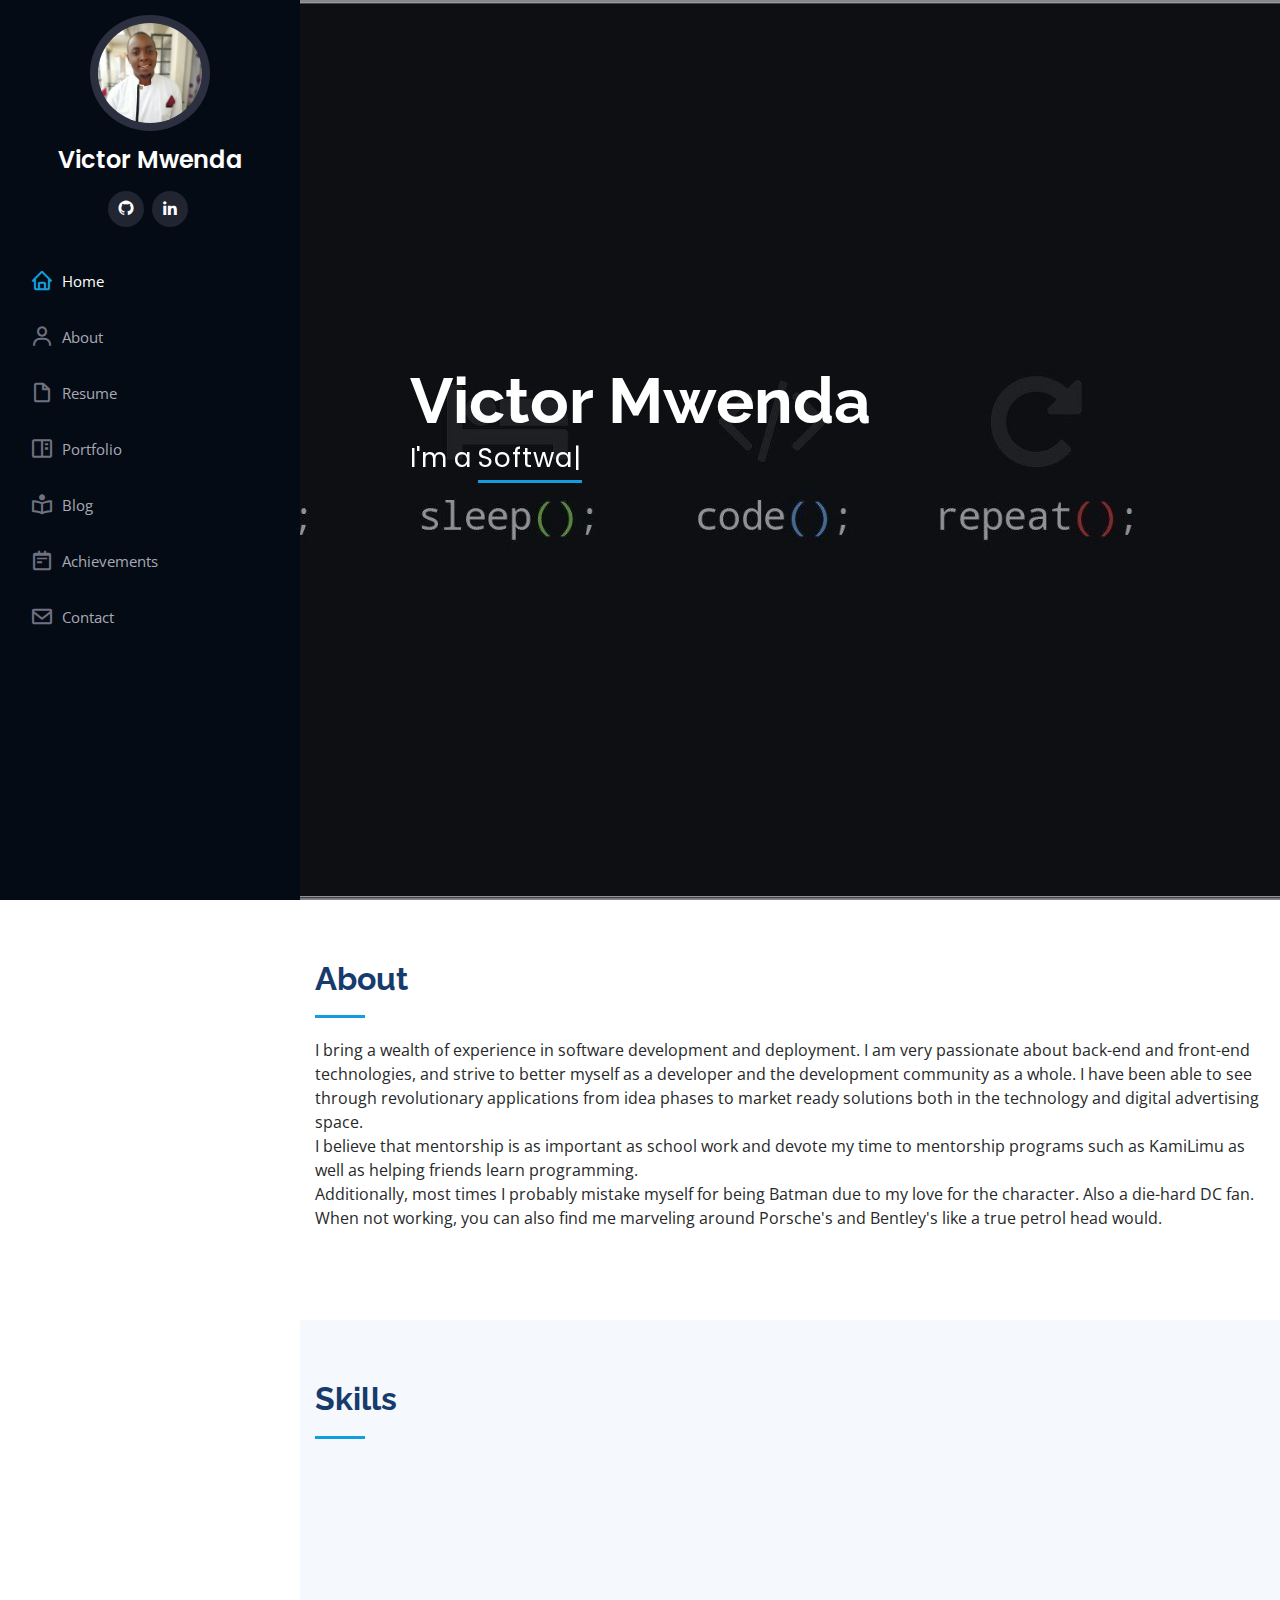
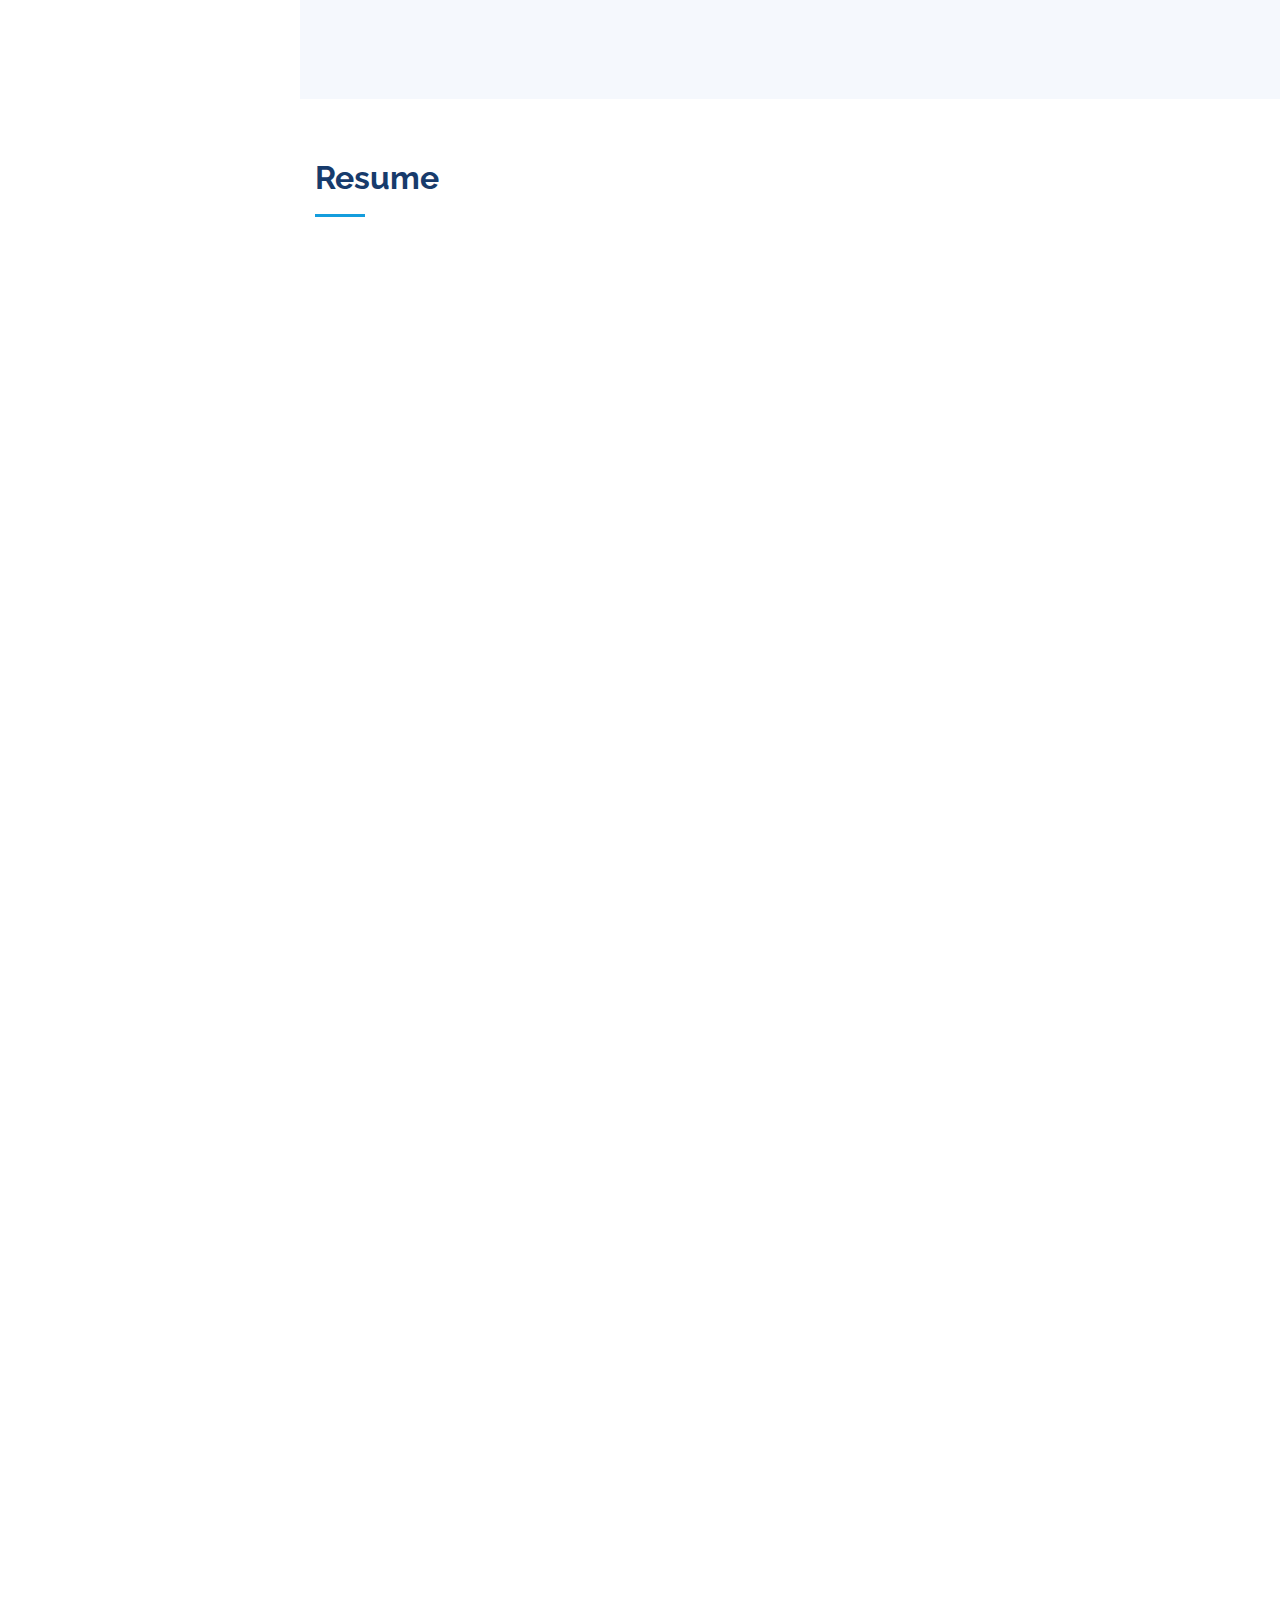
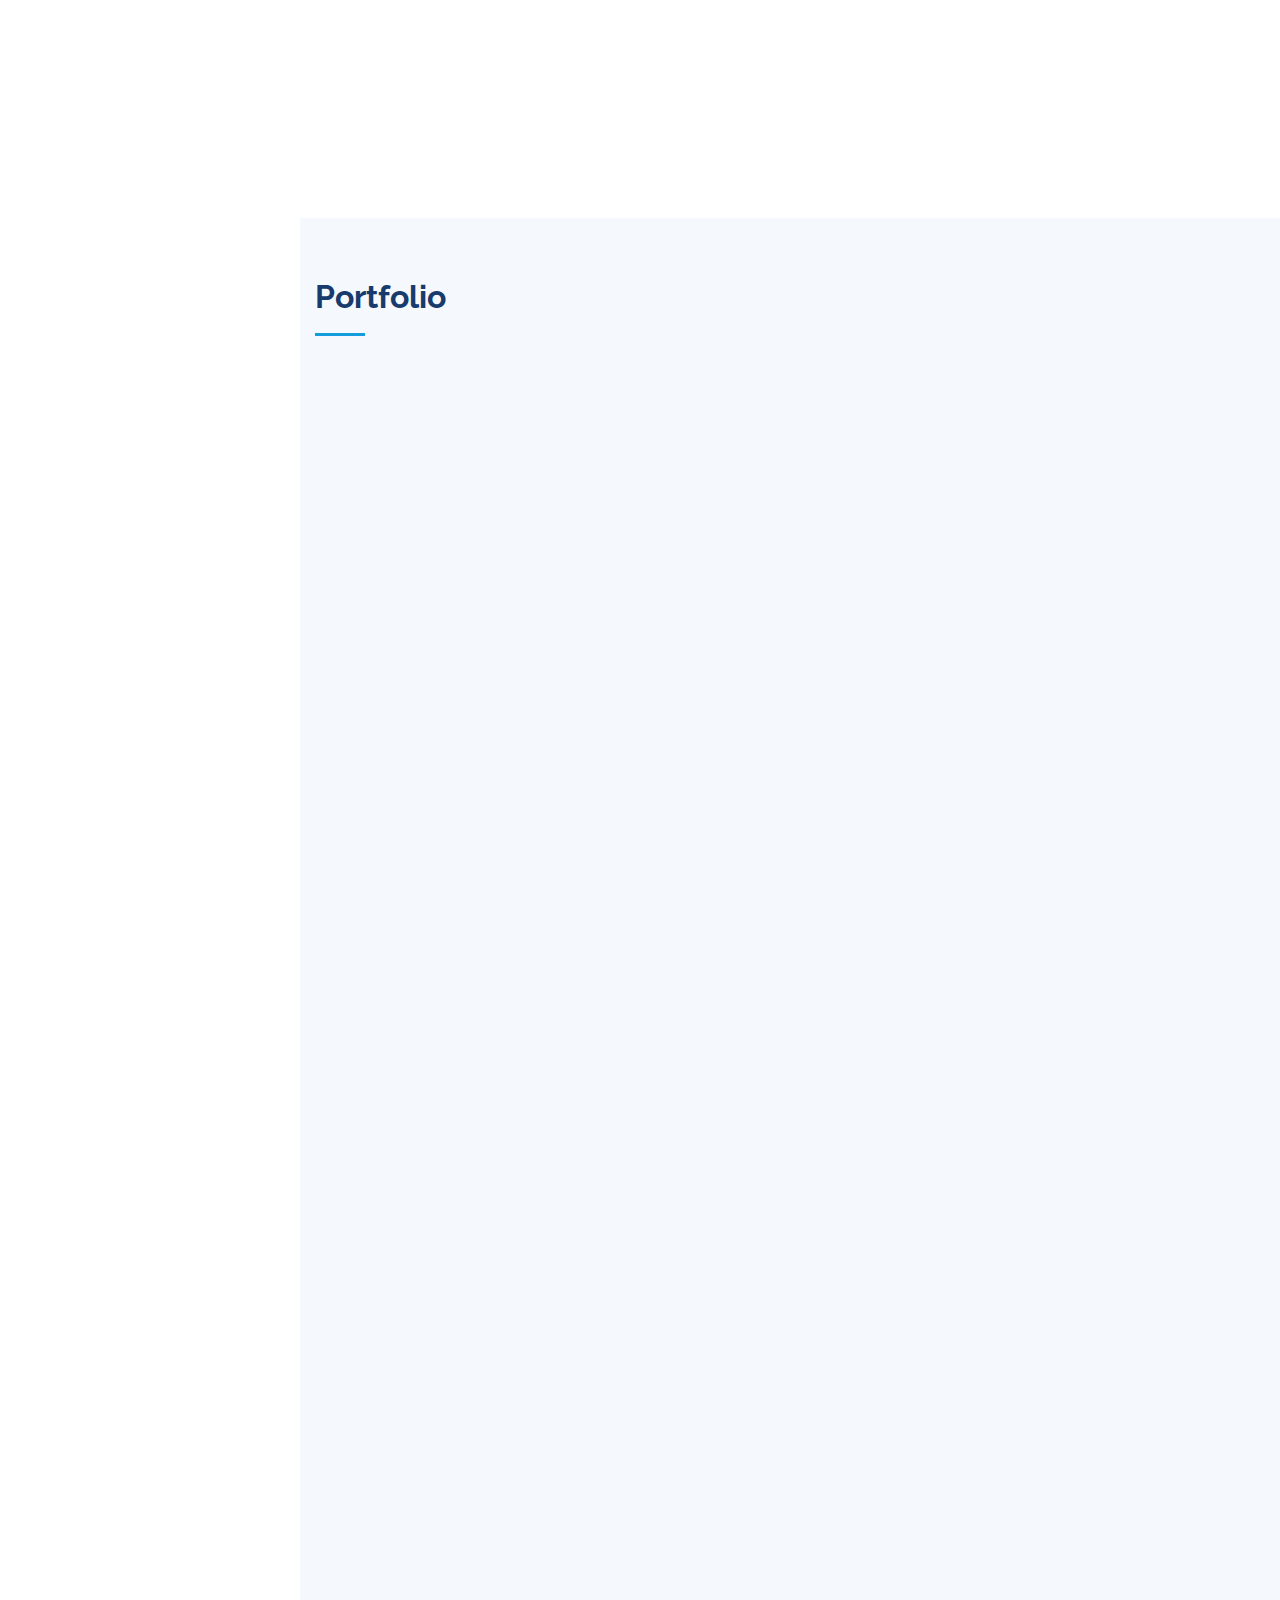
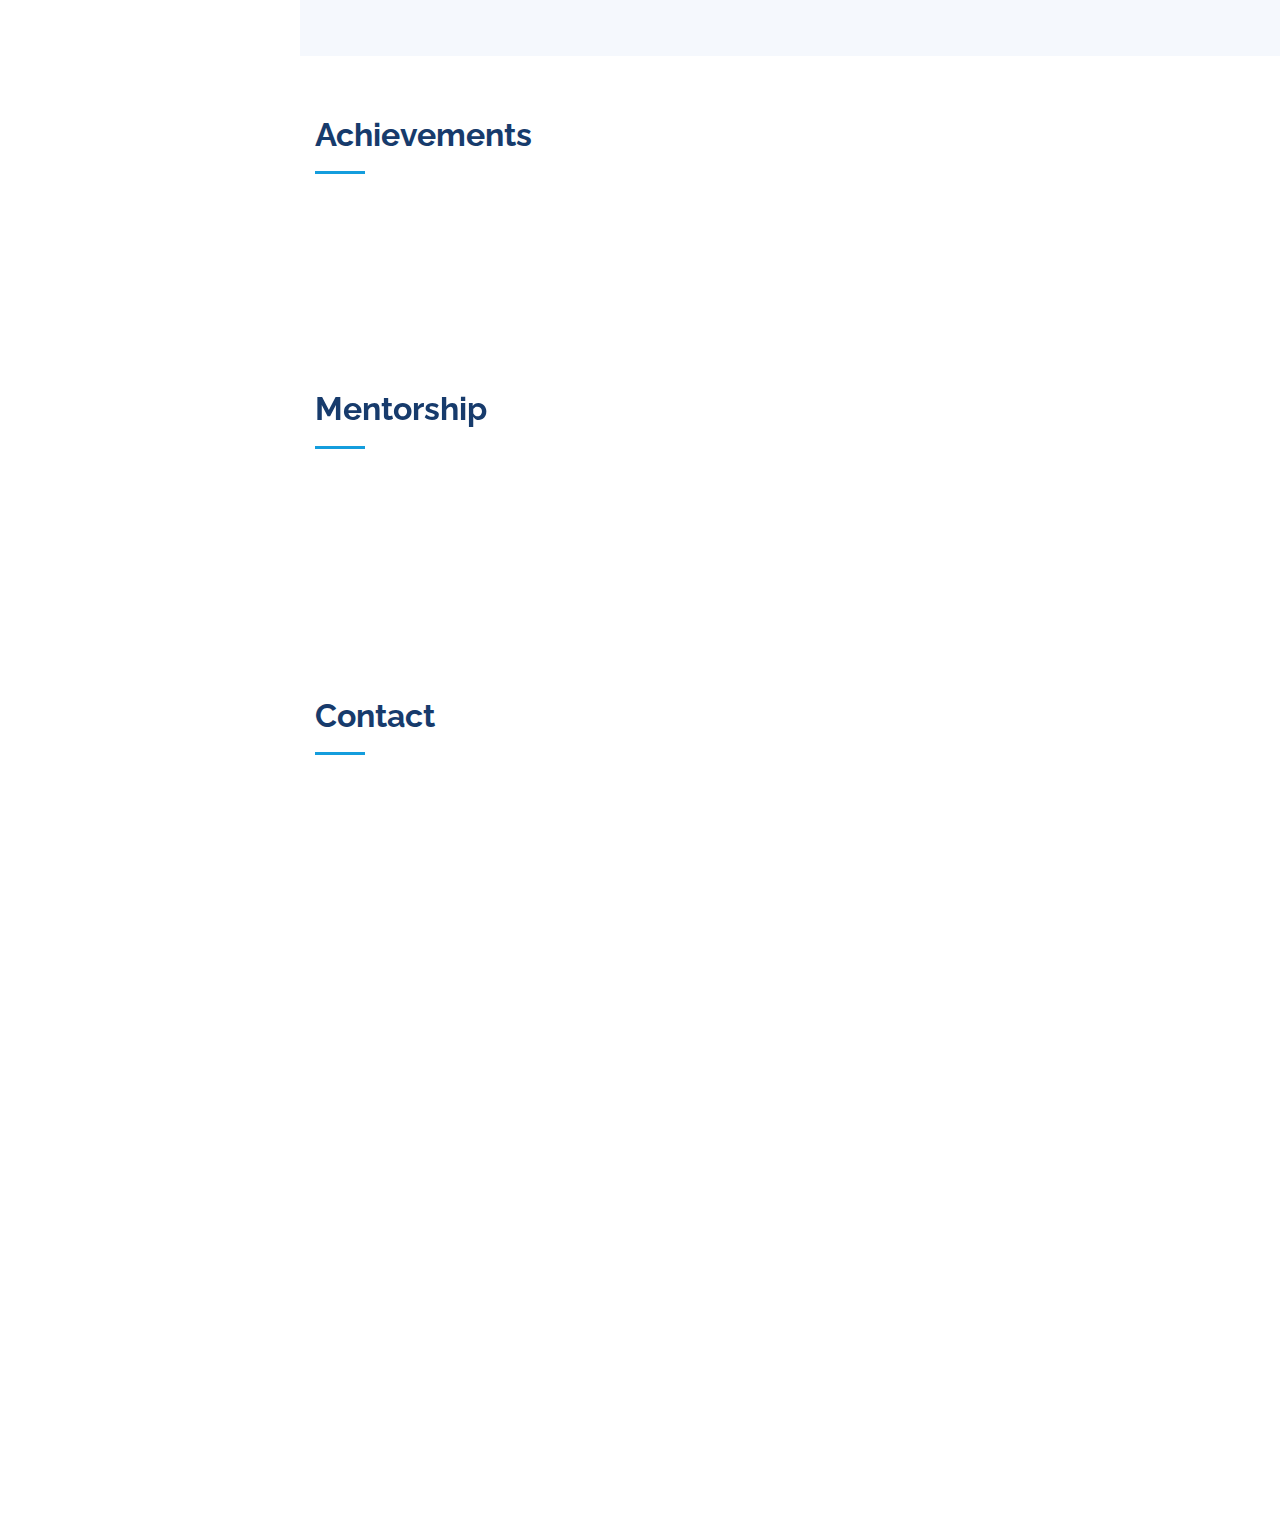
==== commit 94898ef7: "added portolio" ====
--- a/index.html
+++ b/index.html
@@ -61,7 +61,7 @@
           <li class="active"><a href="index.html"><i class="bx bx-home"></i> <span>Home</span></a></li>
           <li><a href="#about"><i class="bx bx-user"></i> <span>About</span></a></li>
           <li><a href="#resume"><i class="bx bx-file-blank"></i> <span>Resume</span></a></li>
-         <!-- <li><a href="#portfolio"><i class="bx bx-book-content"></i> Portfolio</a></li> -->
+         <li><a href="#portfolio"><i class="bx bx-book-content"></i> Portfolio</a></li>
           <li><a href="https://victormwenda-blog.netlify.app/"><i class="bx bx-book-reader"></i> Blog</a></li>
           <li><a href="#services"><i class="bx bx-notepad"></i> Achievements</a></li>
           <li><a href="#contact"><i class="bx bx-envelope"></i> Contact</a></li>
@@ -201,20 +201,20 @@
           <div class="col-lg-6" data-aos="fade-up">
 
             <div class="progress">
+              <span class="skill">Java
+<!--                <i class="val">90%</i>-->
+              </span>
+              <div class="progress-bar-wrap">
+                <div class="progress-bar" role="progressbar" aria-valuenow="80" aria-valuemin="0" aria-valuemax="80"></div>
+              </div>
+            </div>
+
+            <div class="progress">
               <span class="skill">Laravel
 <!--                <i class="val">90%</i>-->
               </span>
               <div class="progress-bar-wrap">
-                <div class="progress-bar" role="progressbar" aria-valuenow="80" aria-valuemin="0" aria-valuemax="80"></div>
-              </div>
-            </div>
-
-            <div class="progress">
-              <span class="skill">React
-<!--                <i class="val">90%</i>-->
-              </span>
-              <div class="progress-bar-wrap">
-                <div class="progress-bar" role="progressbar" aria-valuenow="60" aria-valuemin="0" aria-valuemax="100"></div>
+                <div class="progress-bar" role="progressbar" aria-valuenow="85" aria-valuemin="0" aria-valuemax="100"></div>
               </div>
             </div>
 
@@ -232,7 +232,7 @@
           <div class="col-lg-6" data-aos="fade-up" data-aos-delay="100">
 
             <div class="progress">
-              <span class="skill">PHP
+              <span class="skill">Kotlin
 <!--                <i class="val">80%</i>-->
               </span>
               <div class="progress-bar-wrap">
@@ -241,11 +241,11 @@
             </div>
 
             <div class="progress">
-              <span class="skill">Java
+              <span class="skill">MySQL
 <!--                <i class="val">80%</i>-->
               </span>
               <div class="progress-bar-wrap">
-                <div class="progress-bar" role="progressbar" aria-valuenow="60" aria-valuemin="0" aria-valuemax="100"></div>
+                <div class="progress-bar" role="progressbar" aria-valuenow="80" aria-valuemin="0" aria-valuemax="100"></div>
               </div>
             </div>
 
@@ -372,20 +372,20 @@
     </section><!-- End Resume Section -->
 
     <!-- ======= Portfolio Section ======= -->
-   <!-- <section id="portfolio" class="portfolio section-bg">
+   <section id="portfolio" class="portfolio section-bg">
      <div class="container">
 
        <div class="section-title">
          <h2>Portfolio</h2>
-         <p>Magnam dolores commodi suscipit. Necessitatibus eius consequatur ex aliquid fuga eum quidem. Sit sint consectetur velit. Quisquam quos quisquam cupiditate. Et nemo qui impedit suscipit alias ea. Quia fugiat sit in iste officiis commodi quidem hic quas.</p>
+         <!-- <p>Magnam dolores commodi suscipit. Necessitatibus eius consequatur ex aliquid fuga eum quidem. Sit sint consectetur velit. Quisquam quos quisquam cupiditate. Et nemo qui impedit suscipit alias ea. Quia fugiat sit in iste officiis commodi quidem hic quas.</p> -->
        </div>
 
        <div class="row" data-aos="fade-up">
          <div class="col-lg-12 d-flex justify-content-center">
            <ul id="portfolio-flters">
-             <li data-filter="*" class="filter-active">All</li>
+             <!-- <li data-filter="*" class="filter-active">All</li> -->
              <li data-filter=".filter-app">App</li>
-             <li data-filter=".filter-card">Card</li>
+             <!-- <li data-filter=".filter-card">Card</li> -->
              <li data-filter=".filter-web">Web</li>
            </ul>
          </div>
@@ -395,35 +395,35 @@
 
          <div class="col-lg-4 col-md-6 portfolio-item filter-app">
            <div class="portfolio-wrap">
-             <img src="assets/img/portfolio/portfolio-1.jpg" class="img-fluid" alt="">
-             <div class="portfolio-links">
-               <a href="assets/img/portfolio/portfolio-1.jpg" data-gall="portfolioGallery" class="venobox" title="App 1"><i class="bx bx-plus"></i></a>
-               <a href="portfolio-details.html" title="More Details"><i class="bx bx-link"></i></a>
-             </div>
+             <img src="assets/img/portfolio/m-paper.jpg" class="img-fluid" alt="">
+             <!-- <div class="portfolio-links">
+               <a href="assets/img/portfolio/m-paper.jpg" data-gall="portfolioGallery" class="venobox" title="App 1"><i class="bx bx-plus"></i></a>
+               <a href="portfolio-details.html" title="More Details"><i class="bx bx-link"></i></a>
+             </div> -->
            </div>
          </div>
 
          <div class="col-lg-4 col-md-6 portfolio-item filter-web">
            <div class="portfolio-wrap">
-             <img src="assets/img/portfolio/portfolio-2.jpg" class="img-fluid" alt="">
-             <div class="portfolio-links">
-               <a href="assets/img/portfolio/portfolio-2.jpg" data-gall="portfolioGallery" class="venobox" title="Web 3"><i class="bx bx-plus"></i></a>
-               <a href="portfolio-details.html" title="More Details"><i class="bx bx-link"></i></a>
-             </div>
+             <img src="assets/img/portfolio/kwanza.png" class="img-fluid" alt="">
+             <!-- <div class="portfolio-links">
+               <a href="assets/img/portfolio/kwanza.png" data-gall="portfolioGallery" class="venobox" title="Web 3"><i class="bx bx-plus"></i></a>
+               <a href="portfolio-details.html" title="More Details"><i class="bx bx-link"></i></a>
+             </div> -->
            </div>
          </div>
 
          <div class="col-lg-4 col-md-6 portfolio-item filter-app">
            <div class="portfolio-wrap">
-             <img src="assets/img/portfolio/portfolio-3.jpg" class="img-fluid" alt="">
-             <div class="portfolio-links">
-               <a href="assets/img/portfolio/portfolio-3.jpg" data-gall="portfolioGallery" class="venobox" title="App 2"><i class="bx bx-plus"></i></a>
-               <a href="portfolio-details.html" title="More Details"><i class="bx bx-link"></i></a>
-             </div>
+             <img src="assets/img/portfolio/ezygazeti.jpg" class="img-fluid" alt="">
+             <!-- <div class="portfolio-links">
+               <a href="assets/img/portfolio/ezygazeti.jpg" data-gall="portfolioGallery" class="venobox" title="App 2"><i class="bx bx-plus"></i></a>
+               <a href="portfolio-details.html" title="More Details"><i class="bx bx-link"></i></a>
+             </div> -->
            </div>
          </div>
 
-         <div class="col-lg-4 col-md-6 portfolio-item filter-card">
+         <!-- <div class="col-lg-4 col-md-6 portfolio-item filter-card">
            <div class="portfolio-wrap">
              <img src="assets/img/portfolio/portfolio-4.jpg" class="img-fluid" alt="">
              <div class="portfolio-links">
@@ -431,29 +431,29 @@
                <a href="portfolio-details.html" title="More Details"><i class="bx bx-link"></i></a>
              </div>
            </div>
+         </div> -->
+
+         <div class="col-lg-4 col-md-6 portfolio-item filter-web">
+           <div class="portfolio-wrap">
+             <img src="assets/img/portfolio/mediapal1.png" class="img-fluid" alt="">
+             <!-- <div class="portfolio-links">
+               <a href="assets/img/portfolio/mediapal.png" data-gall="portfolioGallery" class="venobox" title="Web 2"><i class="bx bx-plus"></i></a>
+               <a href="portfolio-details.html" title="More Details"><i class="bx bx-link"></i></a>
+             </div> -->
+           </div>
          </div>
 
-         <div class="col-lg-4 col-md-6 portfolio-item filter-web">
-           <div class="portfolio-wrap">
-             <img src="assets/img/portfolio/portfolio-5.jpg" class="img-fluid" alt="">
-             <div class="portfolio-links">
-               <a href="assets/img/portfolio/portfolio-5.jpg" data-gall="portfolioGallery" class="venobox" title="Web 2"><i class="bx bx-plus"></i></a>
-               <a href="portfolio-details.html" title="More Details"><i class="bx bx-link"></i></a>
-             </div>
+         <div class="col-lg-4 col-md-6 portfolio-item filter-app">
+           <div class="portfolio-wrap">
+             <img src="assets/img/portfolio/saltpay.png" class="img-fluid" alt="">
+             <!-- <div class="portfolio-links">
+               <a href="assets/img/portfolio/saltpay.png" data-gall="portfolioGallery" class="venobox" title="App 3"><i class="bx bx-plus"></i></a>
+               <a href="portfolio-details.html" title="More Details"><i class="bx bx-link"></i></a>
+             </div> -->
            </div>
          </div>
 
-         <div class="col-lg-4 col-md-6 portfolio-item filter-app">
-           <div class="portfolio-wrap">
-             <img src="assets/img/portfolio/portfolio-6.jpg" class="img-fluid" alt="">
-             <div class="portfolio-links">
-               <a href="assets/img/portfolio/portfolio-6.jpg" data-gall="portfolioGallery" class="venobox" title="App 3"><i class="bx bx-plus"></i></a>
-               <a href="portfolio-details.html" title="More Details"><i class="bx bx-link"></i></a>
-             </div>
-           </div>
-         </div>
-
-         <div class="col-lg-4 col-md-6 portfolio-item filter-card">
+         <!-- <div class="col-lg-4 col-md-6 portfolio-item filter-card">
            <div class="portfolio-wrap">
              <img src="assets/img/portfolio/portfolio-7.jpg" class="img-fluid" alt="">
              <div class="portfolio-links">
@@ -461,9 +461,9 @@
                <a href="portfolio-details.html" title="More Details"><i class="bx bx-link"></i></a>
              </div>
            </div>
-         </div>
-
-         <div class="col-lg-4 col-md-6 portfolio-item filter-card">
+         </div> -->
+
+         <!-- <div class="col-lg-4 col-md-6 portfolio-item filter-card">
            <div class="portfolio-wrap">
              <img src="assets/img/portfolio/portfolio-8.jpg" class="img-fluid" alt="">
              <div class="portfolio-links">
@@ -471,8 +471,8 @@
                <a href="portfolio-details.html" title="More Details"><i class="bx bx-link"></i></a>
              </div>
            </div>
-         </div>
-
+         </div> -->
+<!-- 
          <div class="col-lg-4 col-md-6 portfolio-item filter-web">
            <div class="portfolio-wrap">
              <img src="assets/img/portfolio/portfolio-9.jpg" class="img-fluid" alt="">
@@ -483,10 +483,10 @@
            </div>
          </div>
 
-       </div>
+       </div> -->
 
      </div>
-   </section> -->
+   </section> 
    <!-- &lt;!&ndash; End Portfolio Section &ndash;&gt; -->
 
     <!-- ======= Services Section ======= -->
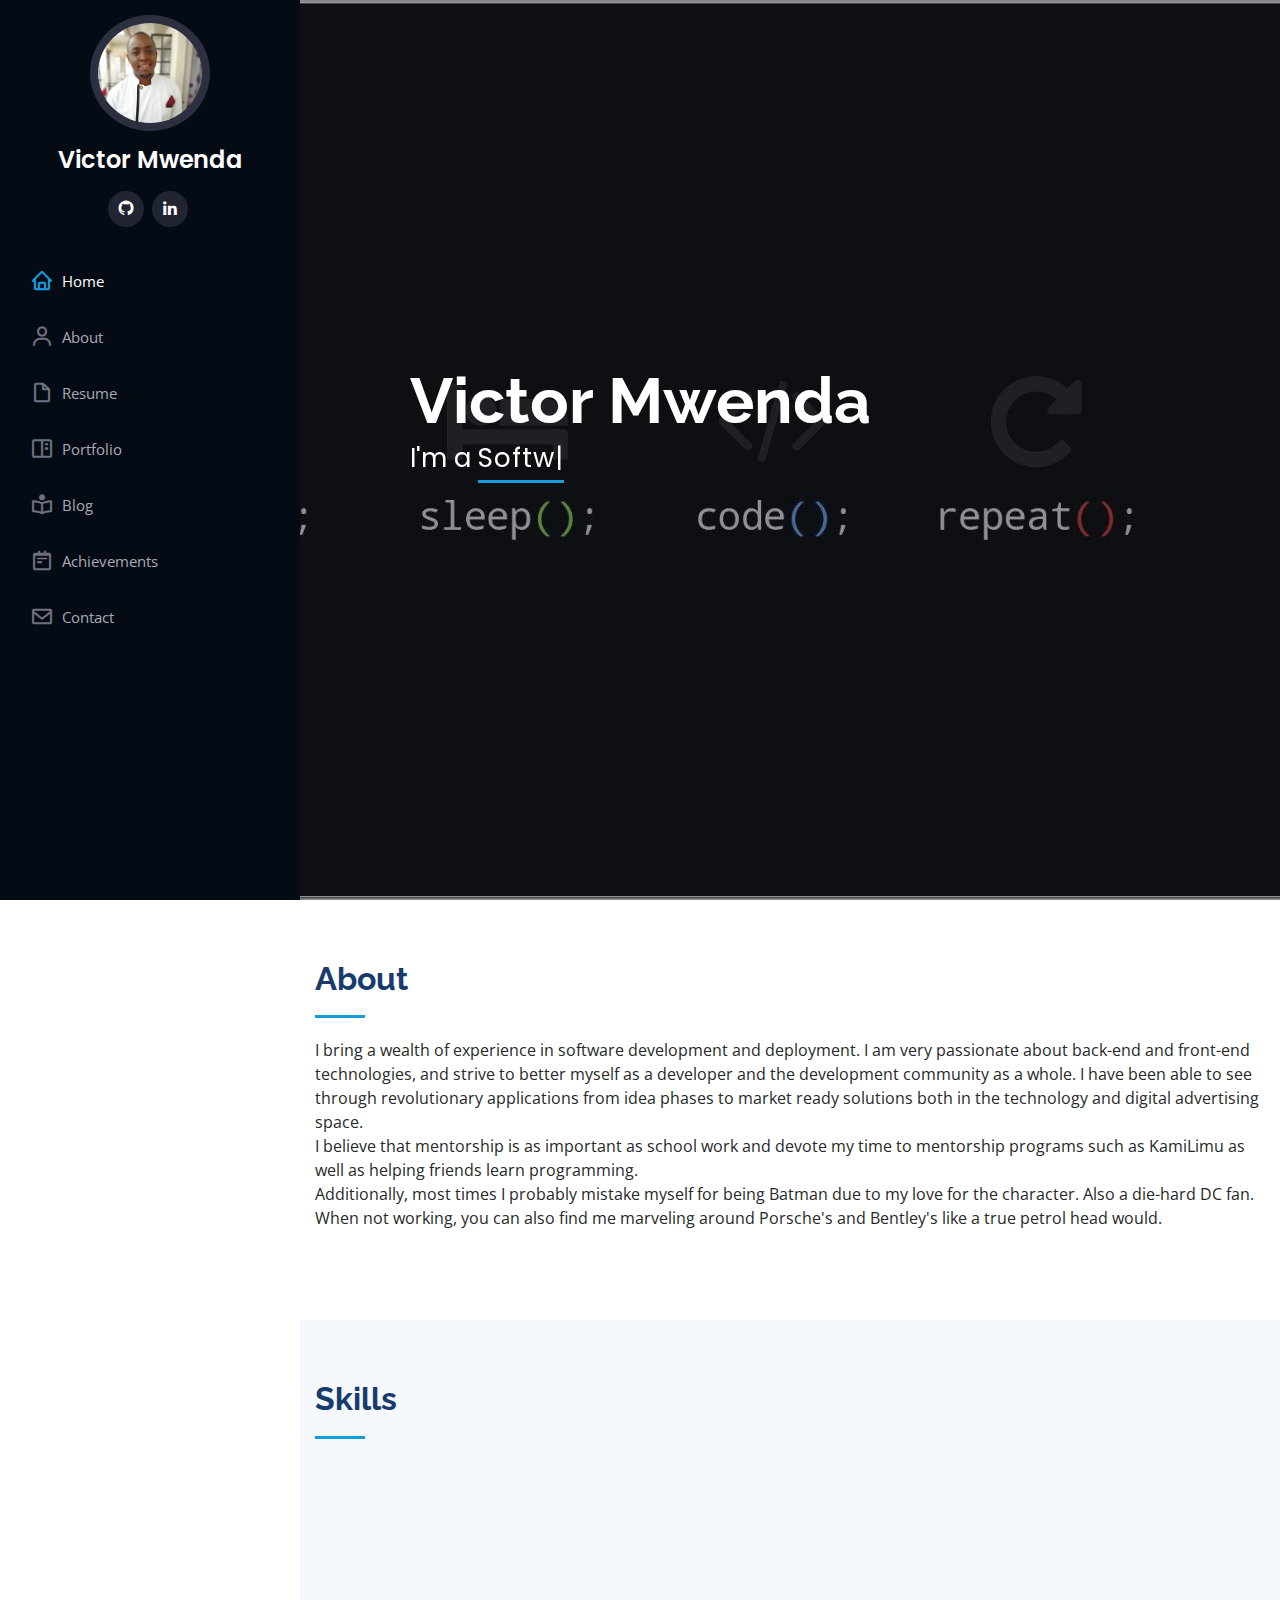
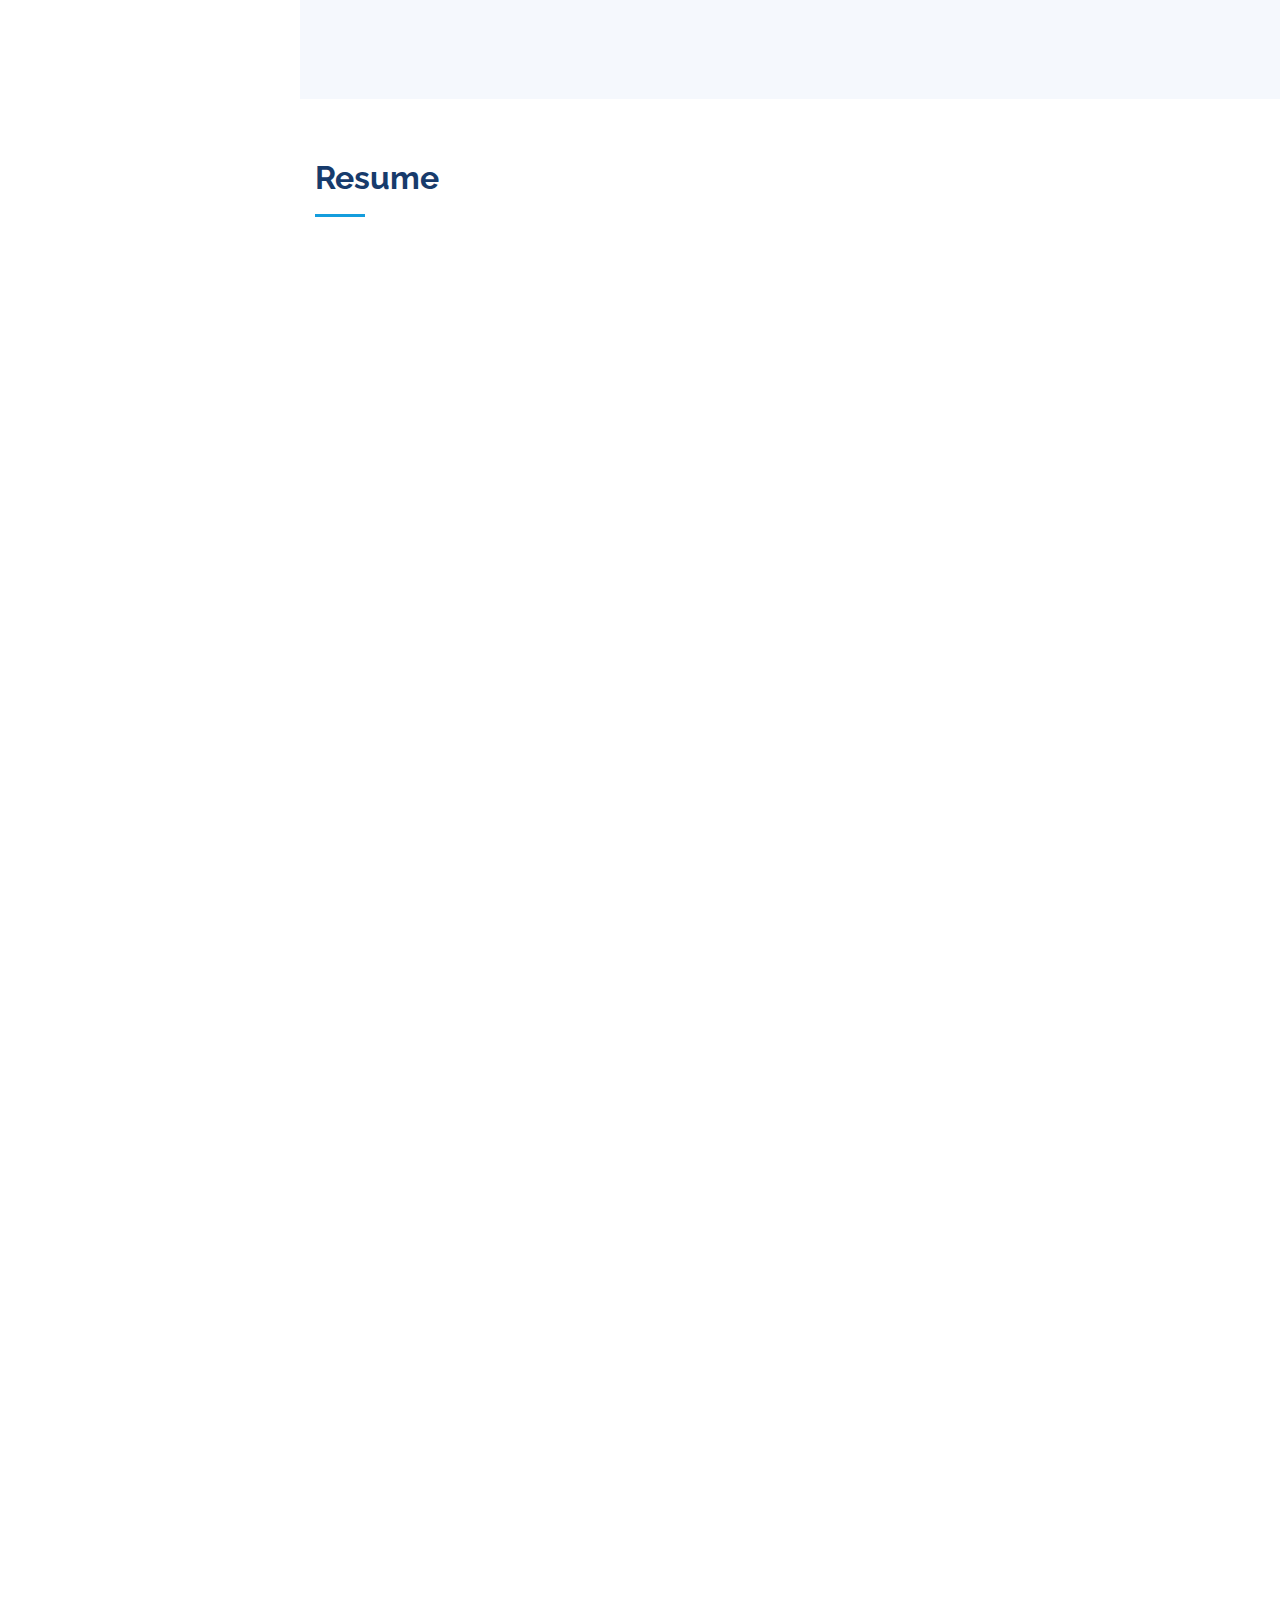
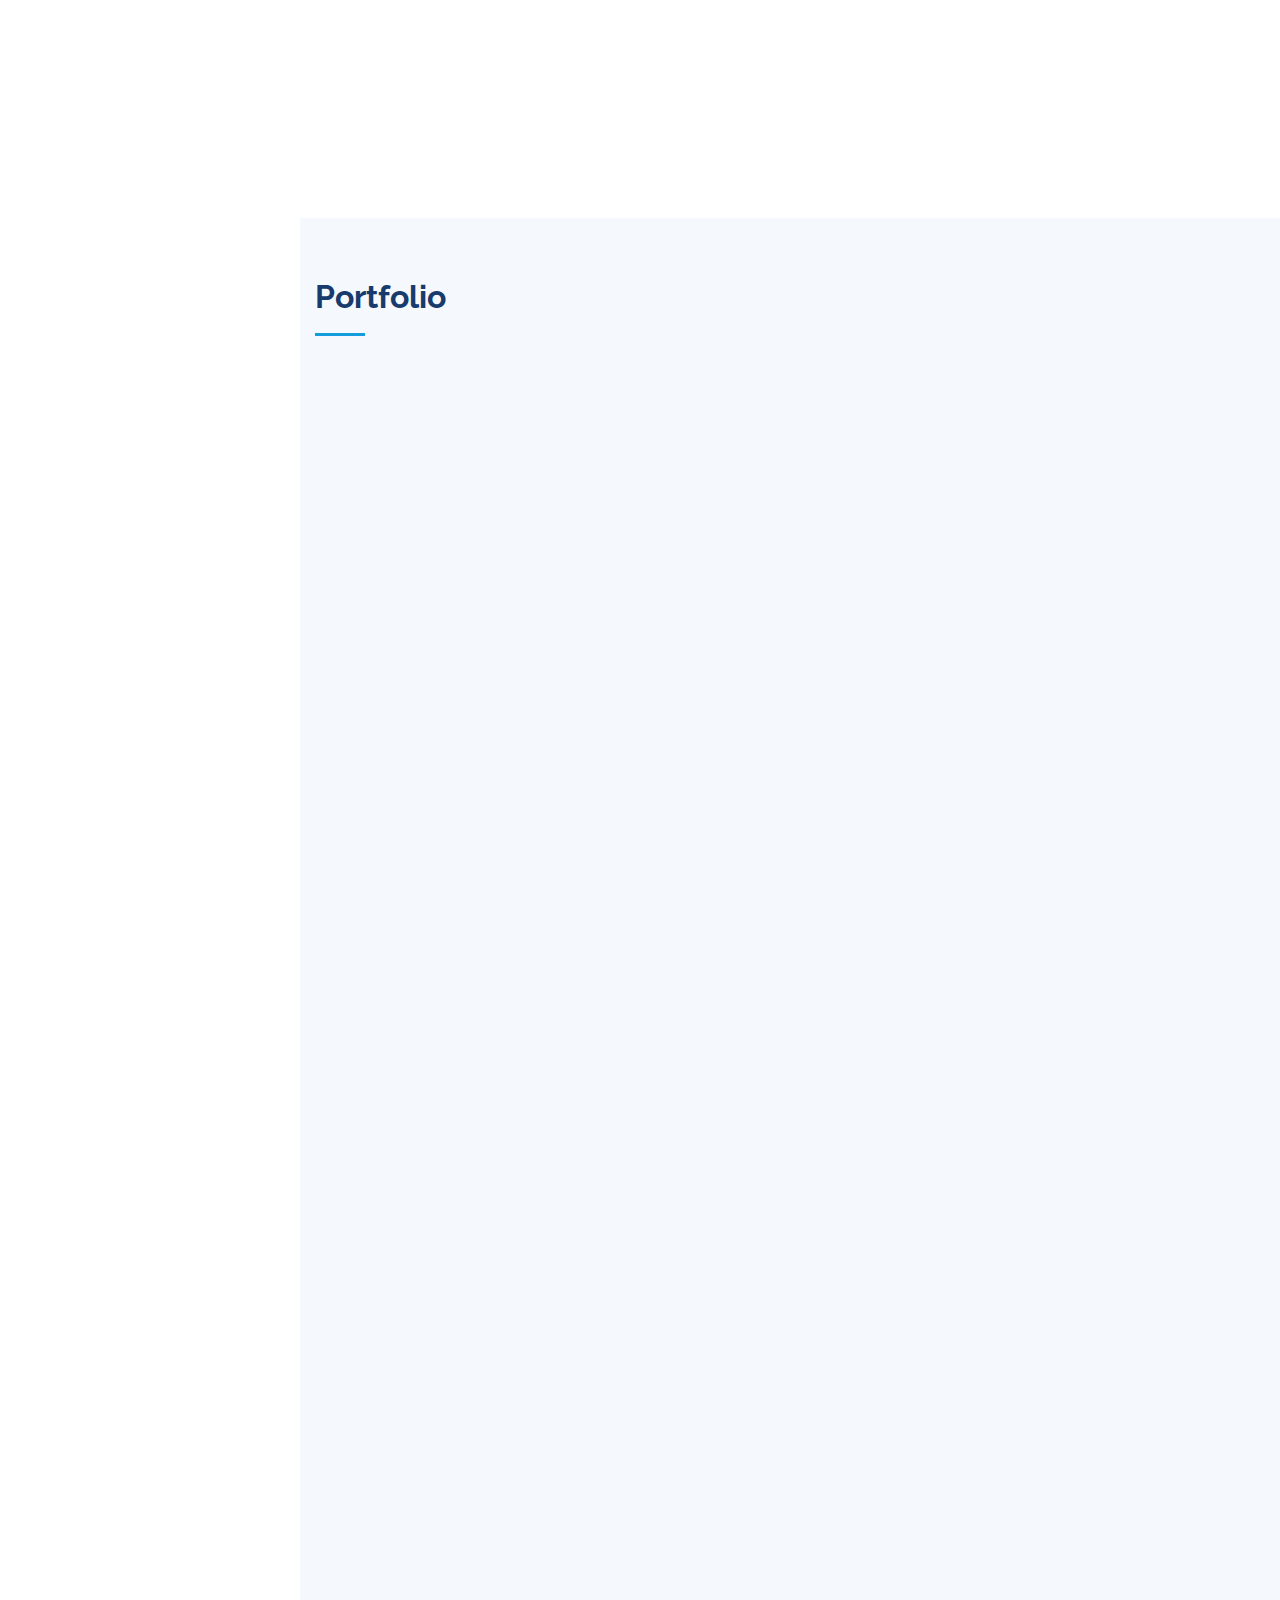
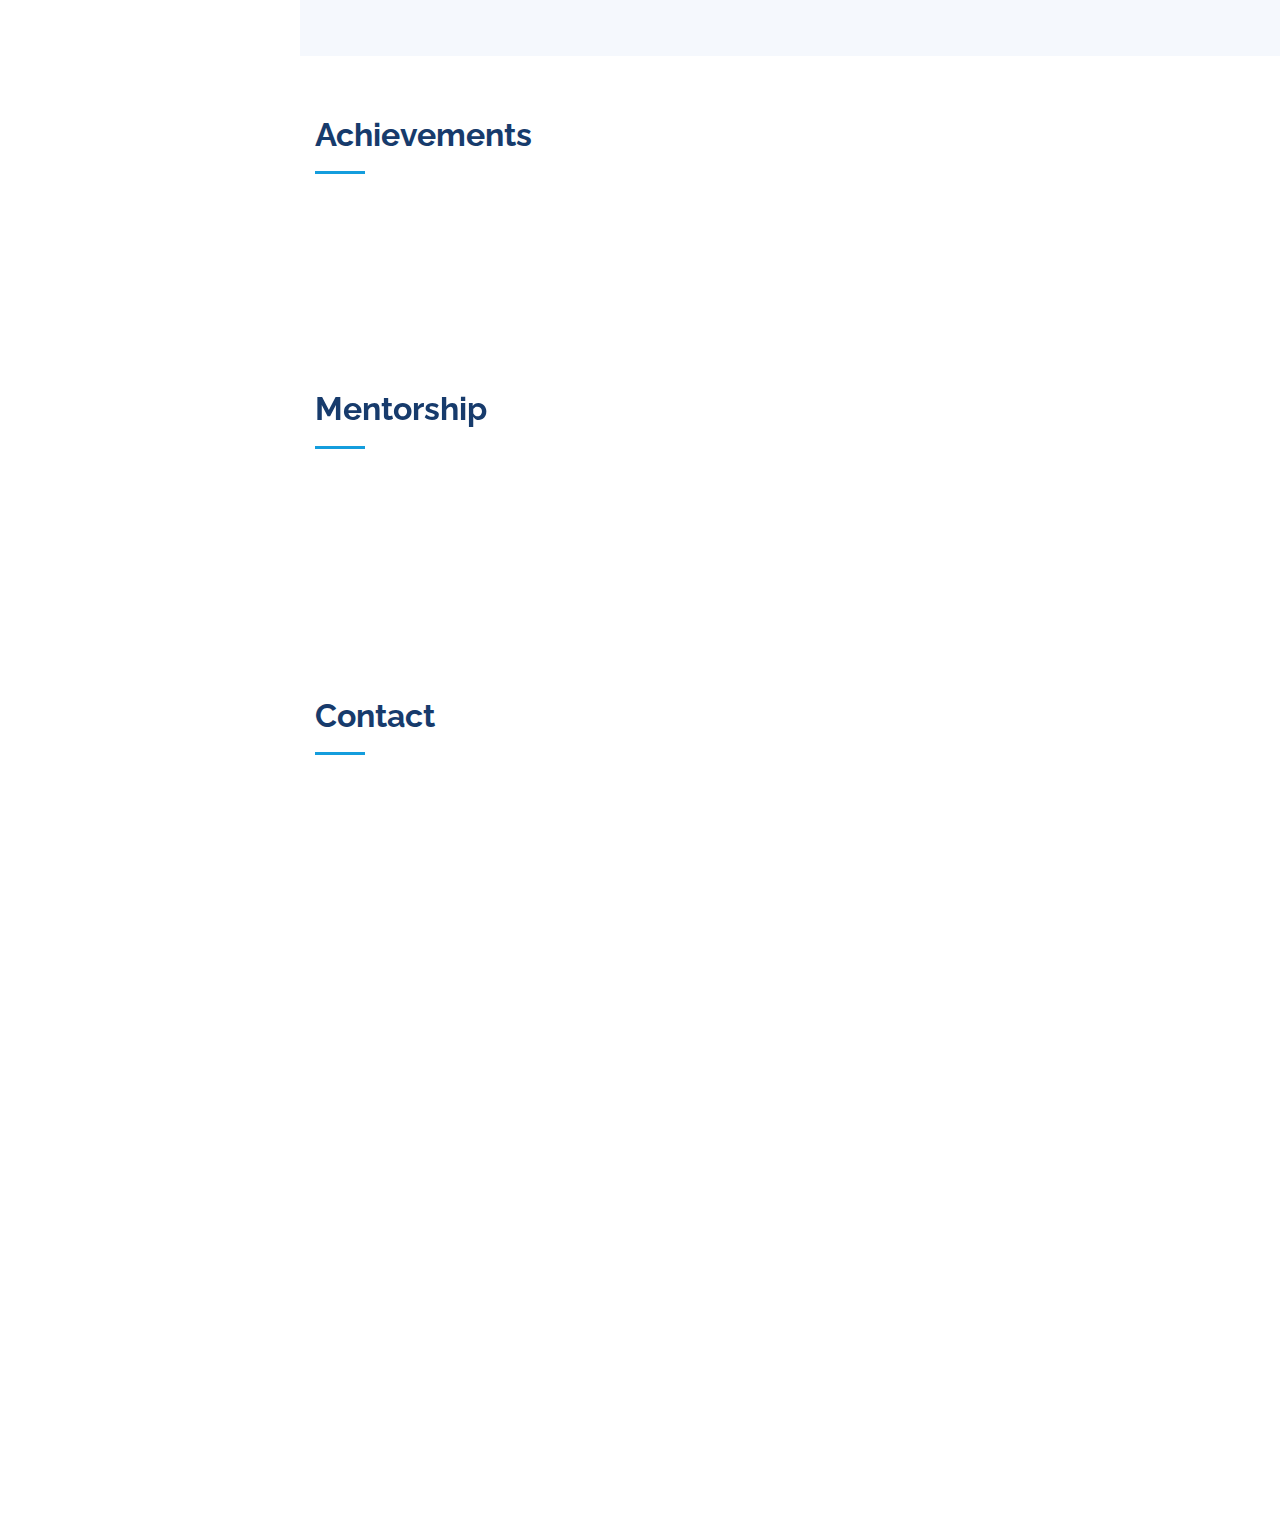
==== commit fa49bf6c: "fix" ====
--- a/index.html
+++ b/index.html
@@ -205,7 +205,7 @@
 <!--                <i class="val">90%</i>-->
               </span>
               <div class="progress-bar-wrap">
-                <div class="progress-bar" role="progressbar" aria-valuenow="80" aria-valuemin="0" aria-valuemax="80"></div>
+                <div class="progress-bar" role="progressbar" aria-valuenow="100" aria-valuemin="0" aria-valuemax="100"></div>
               </div>
             </div>
 
@@ -214,7 +214,7 @@
 <!--                <i class="val">90%</i>-->
               </span>
               <div class="progress-bar-wrap">
-                <div class="progress-bar" role="progressbar" aria-valuenow="85" aria-valuemin="0" aria-valuemax="100"></div>
+                <div class="progress-bar" role="progressbar" aria-valuenow="90" aria-valuemin="0" aria-valuemax="100"></div>
               </div>
             </div>
 
@@ -223,7 +223,7 @@
 <!--                <i class="val">75%</i>-->
               </span>
               <div class="progress-bar-wrap">
-                <div class="progress-bar" role="progressbar" aria-valuenow="75" aria-valuemin="0" aria-valuemax="100"></div>
+                <div class="progress-bar" role="progressbar" aria-valuenow="90" aria-valuemin="0" aria-valuemax="100"></div>
               </div>
             </div>
 
@@ -245,7 +245,7 @@
 <!--                <i class="val">80%</i>-->
               </span>
               <div class="progress-bar-wrap">
-                <div class="progress-bar" role="progressbar" aria-valuenow="80" aria-valuemin="0" aria-valuemax="100"></div>
+                <div class="progress-bar" role="progressbar" aria-valuenow="100" aria-valuemin="0" aria-valuemax="100"></div>
               </div>
             </div>
 
@@ -254,7 +254,7 @@
 <!--                <i class="val">55%</i>-->
               </span>
               <div class="progress-bar-wrap">
-                <div class="progress-bar" role="progressbar" aria-valuenow="85" aria-valuemin="0" aria-valuemax="100"></div>
+                <div class="progress-bar" role="progressbar" aria-valuenow="100" aria-valuemin="0" aria-valuemax="100"></div>
               </div>
             </div>
 
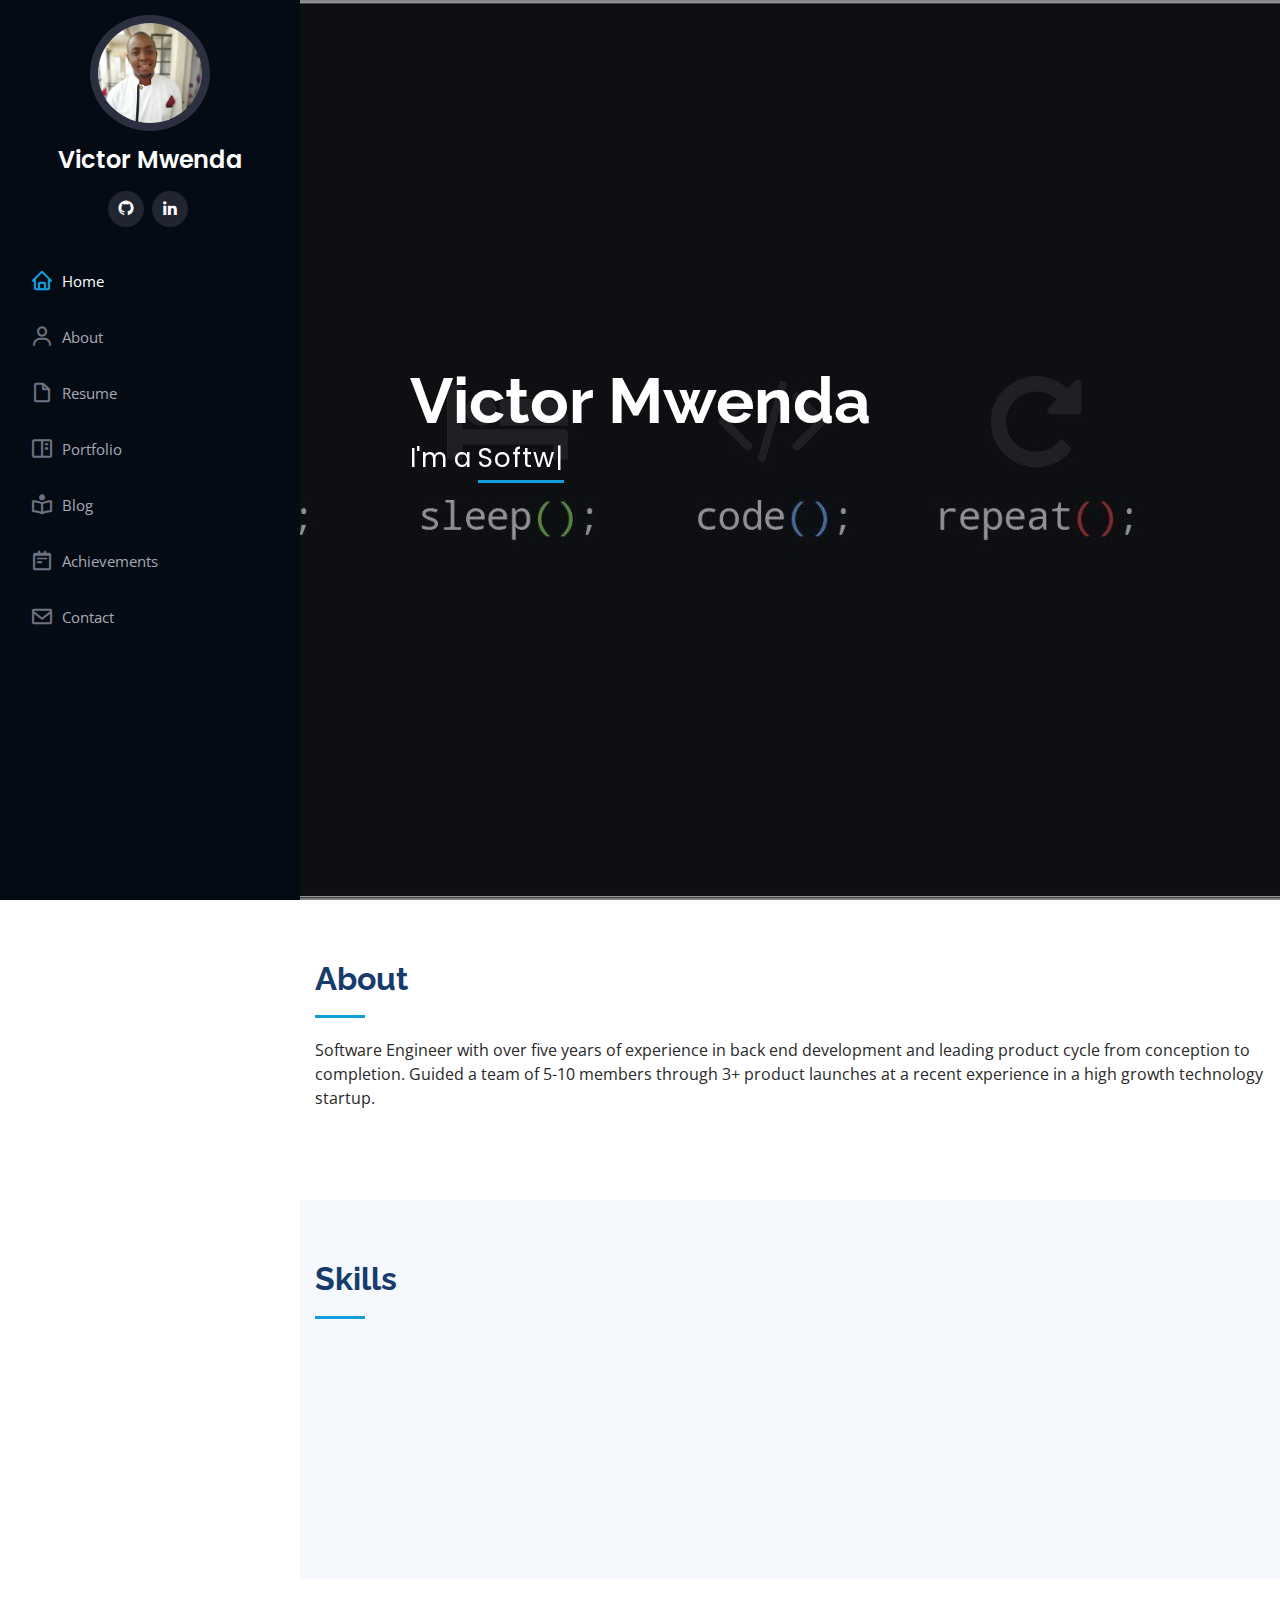
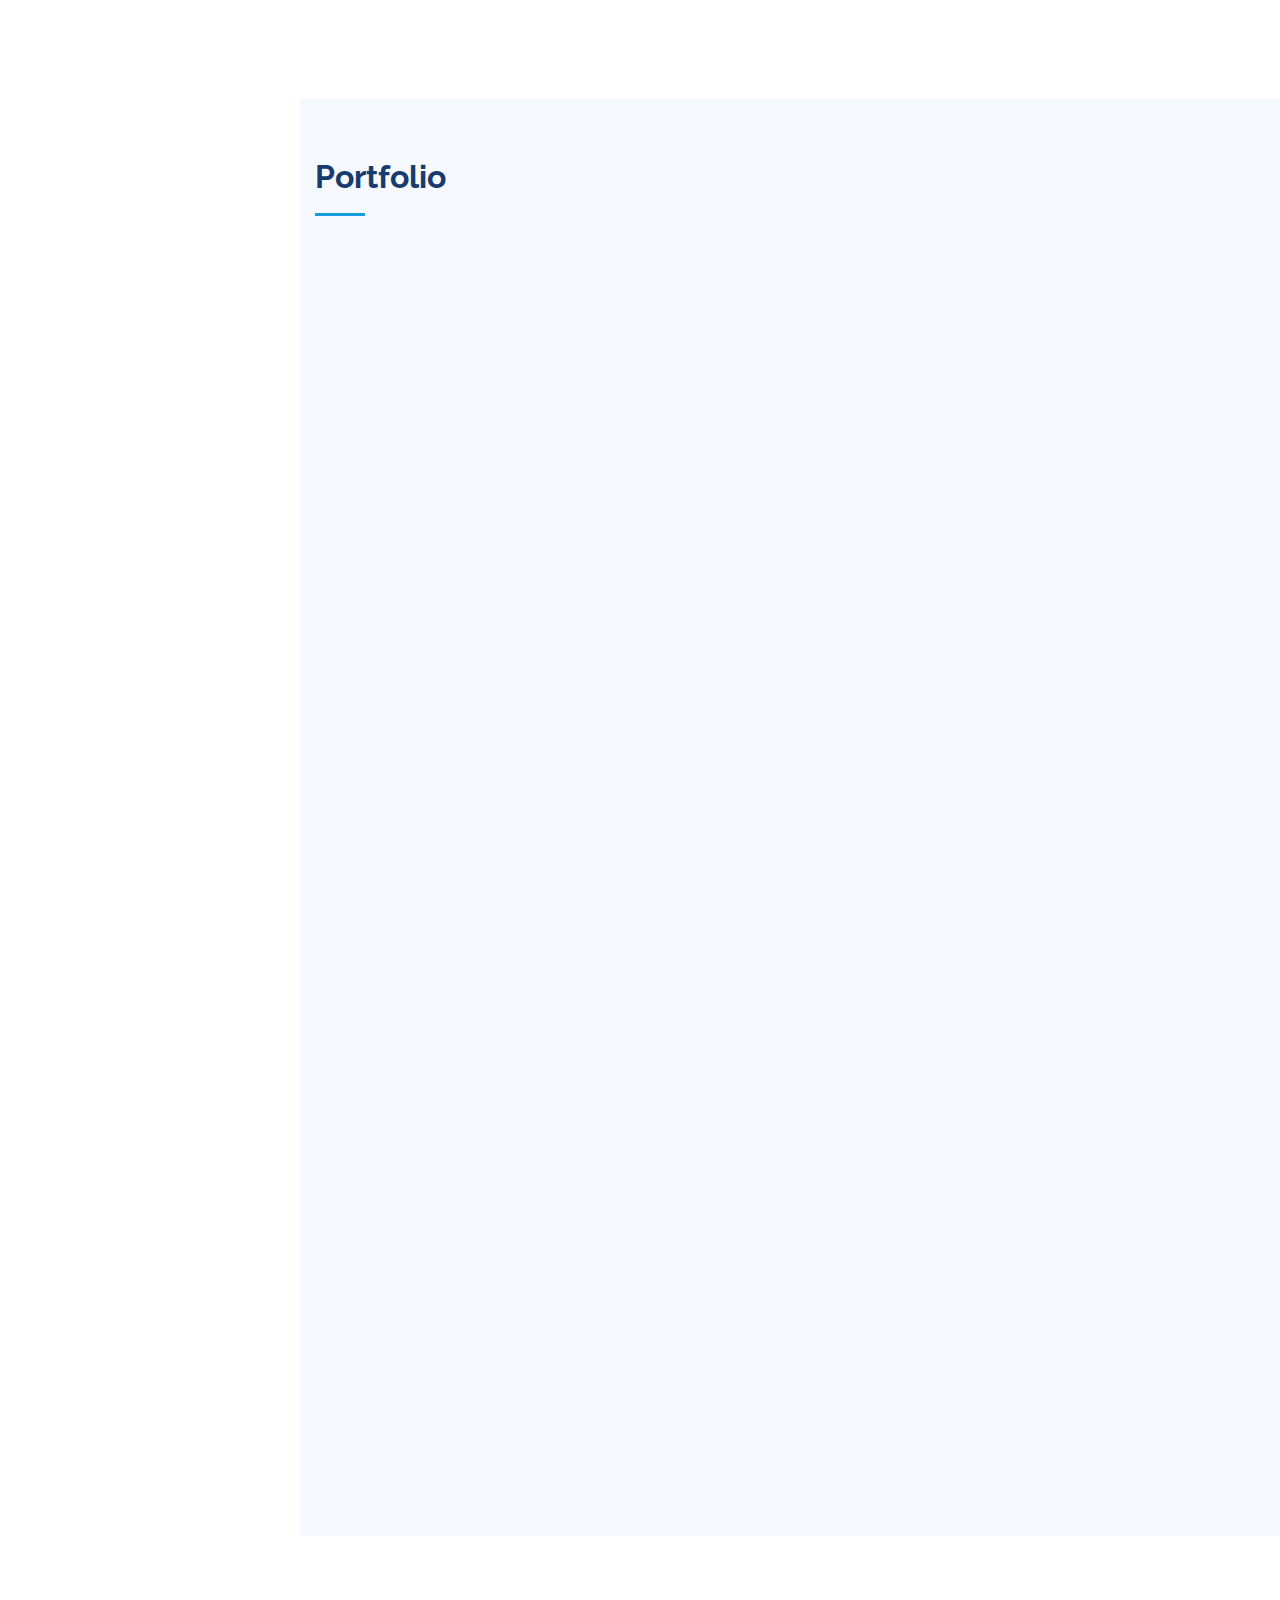
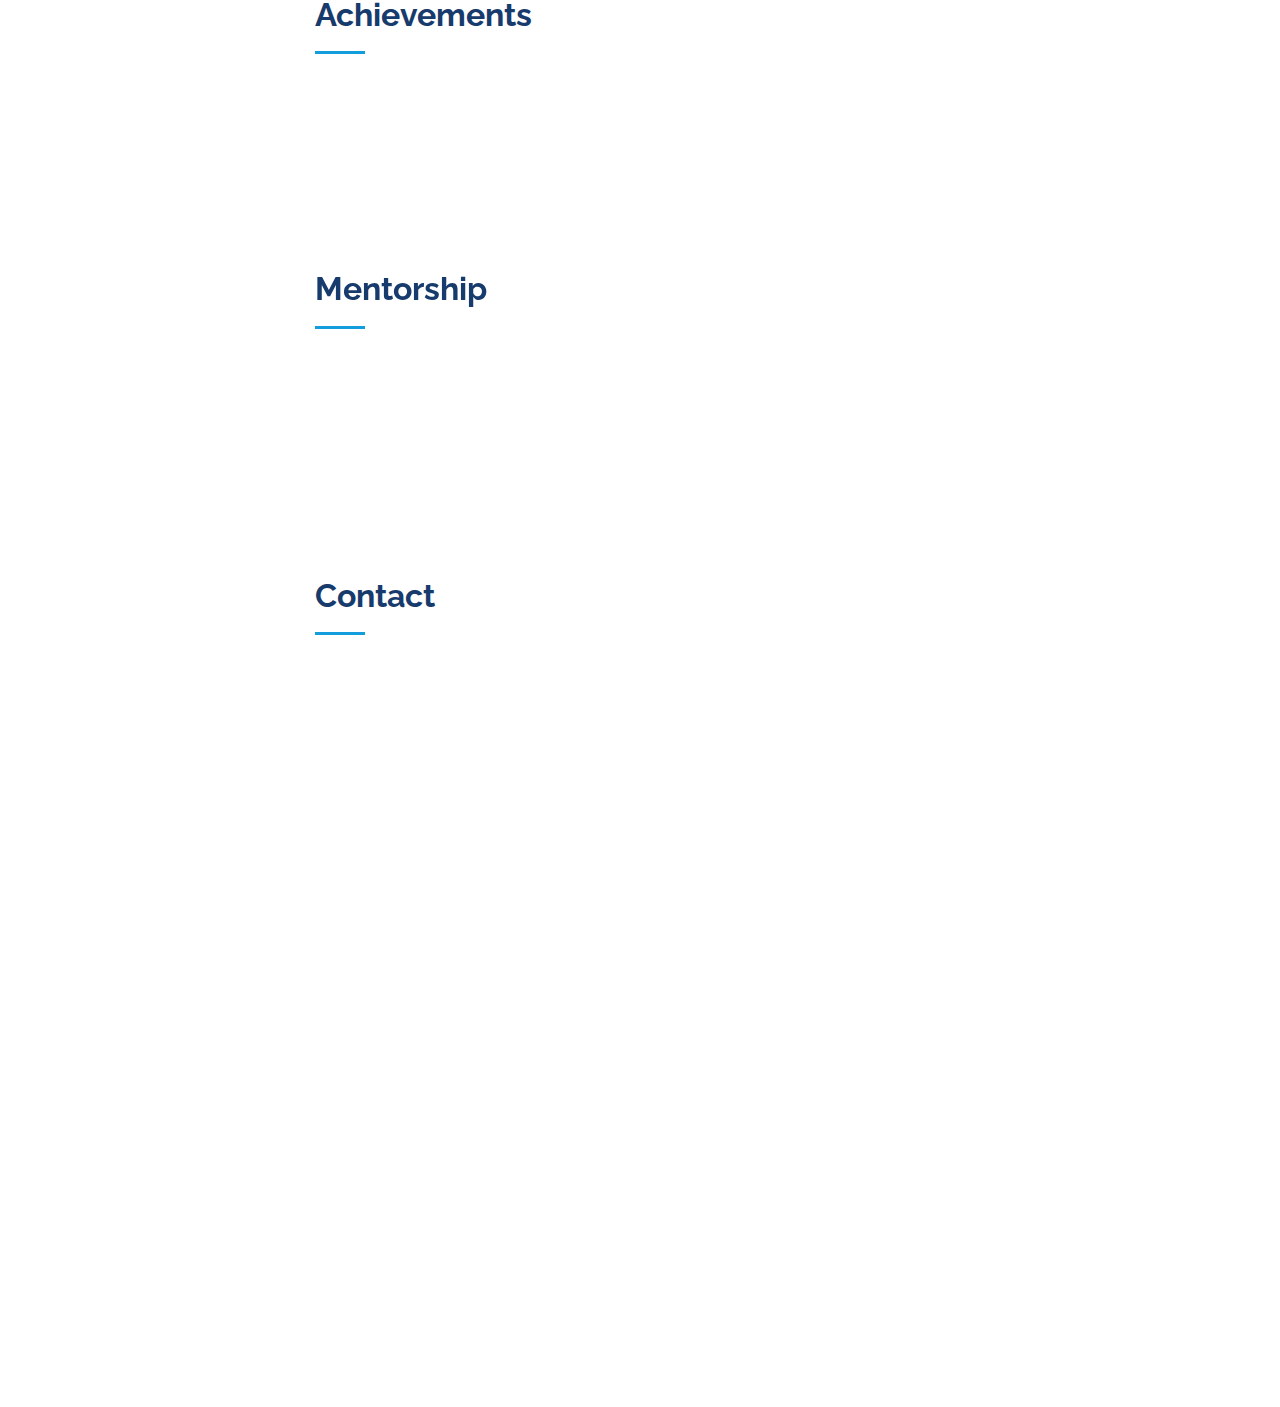
==== commit d3bc98ec: "fix" ====
--- a/index.html
+++ b/index.html
@@ -89,14 +89,15 @@
 
         <div class="section-title">
           <h2>About</h2>
-          <p> I bring a wealth of experience in software development and deployment. I am very passionate about back-end and front-end technologies, and strive to better myself as a developer and the development community as a whole. I have been able to see through revolutionary applications from idea phases to market ready solutions both in the technology and digital advertising space.
-          </p>
-          <p>
+
+          <p> Software Engineer with over five years of experience in back end development and leading product cycle from conception to completion. Guided a team of 5-10 members through 3+ product launches at a recent experience in a high growth technology startup.
+            </p>
+          <!-- <p>
             I believe that mentorship is as important as school work and devote my time to mentorship programs such as KamiLimu as well as helping friends learn programming.
           </p>
           <p>
             Additionally, most times I probably mistake myself for being Batman due to my love for the character. Also a die-hard DC fan. When not working, you can also find me marveling around Porsche's and Bentley's like a true petrol head would.
-          </p>
+          </p> -->
         </div>
 
 <!--        <div class="row">-->
